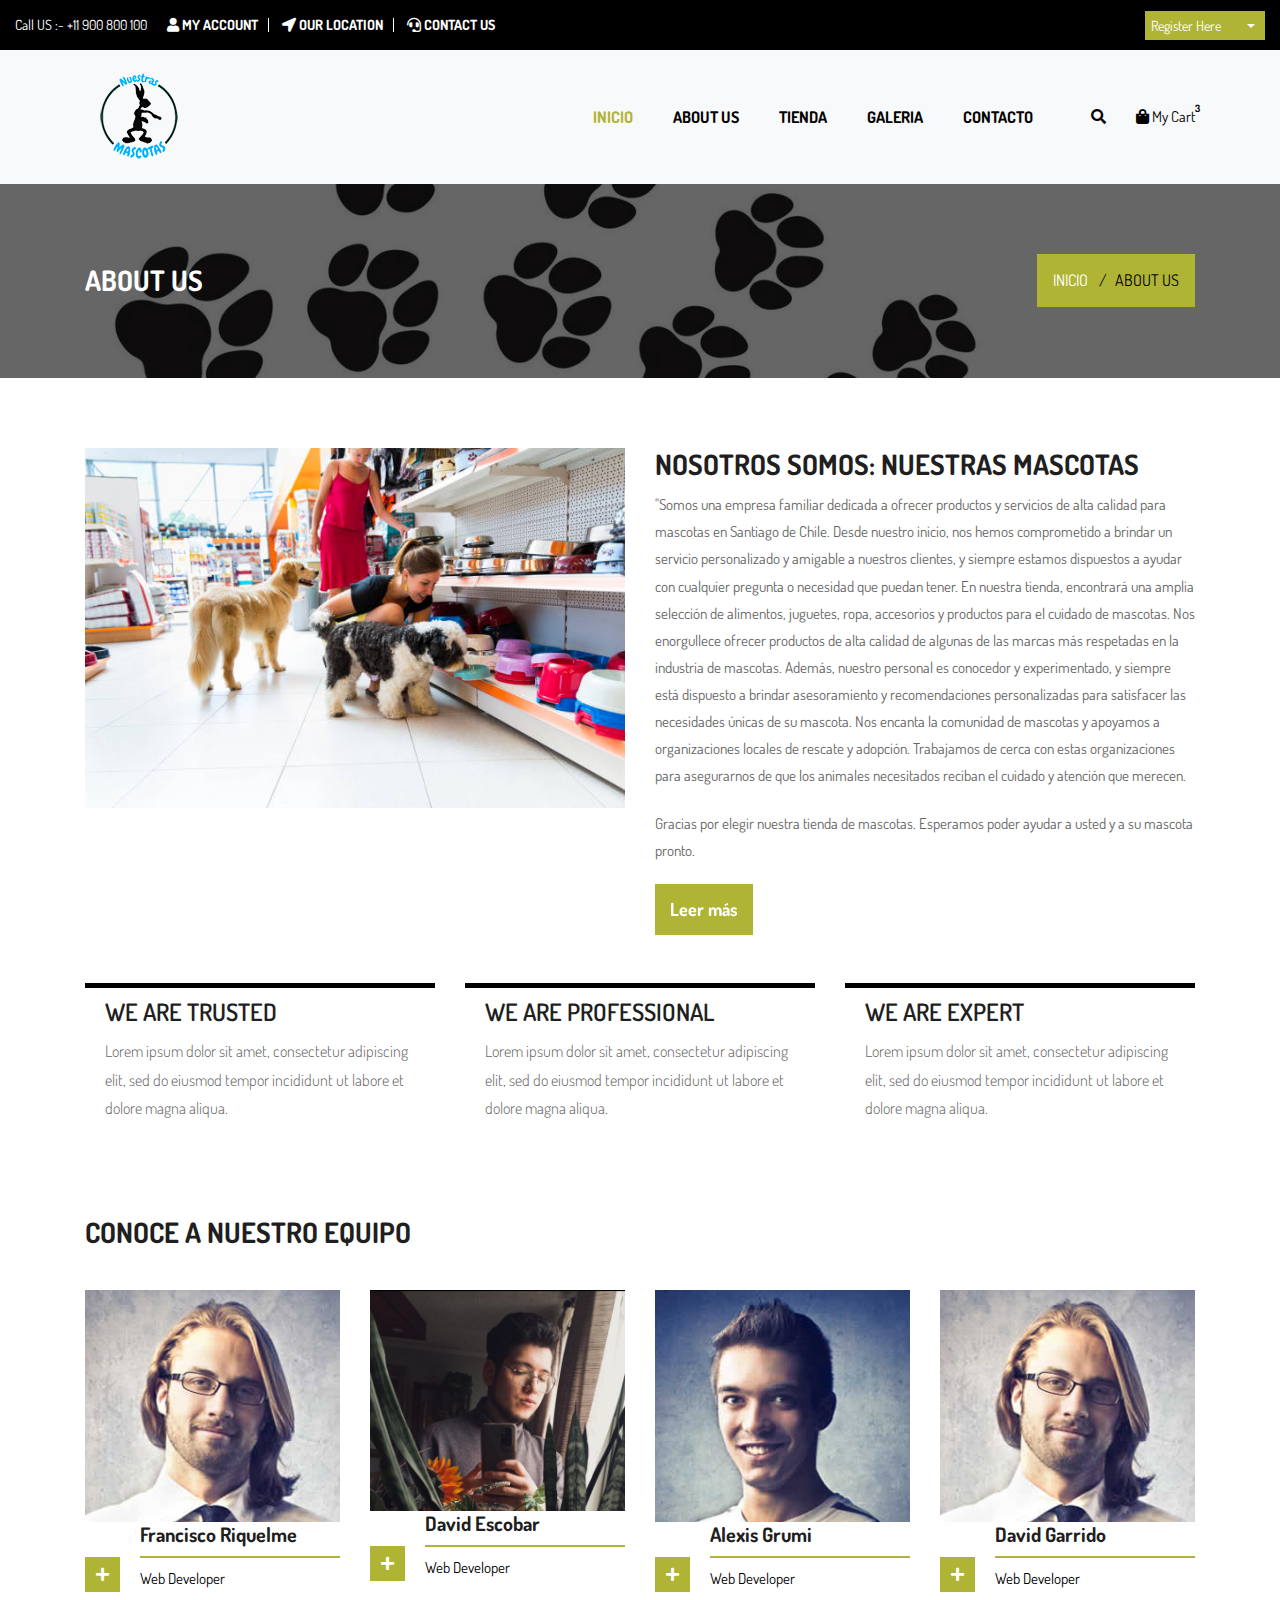
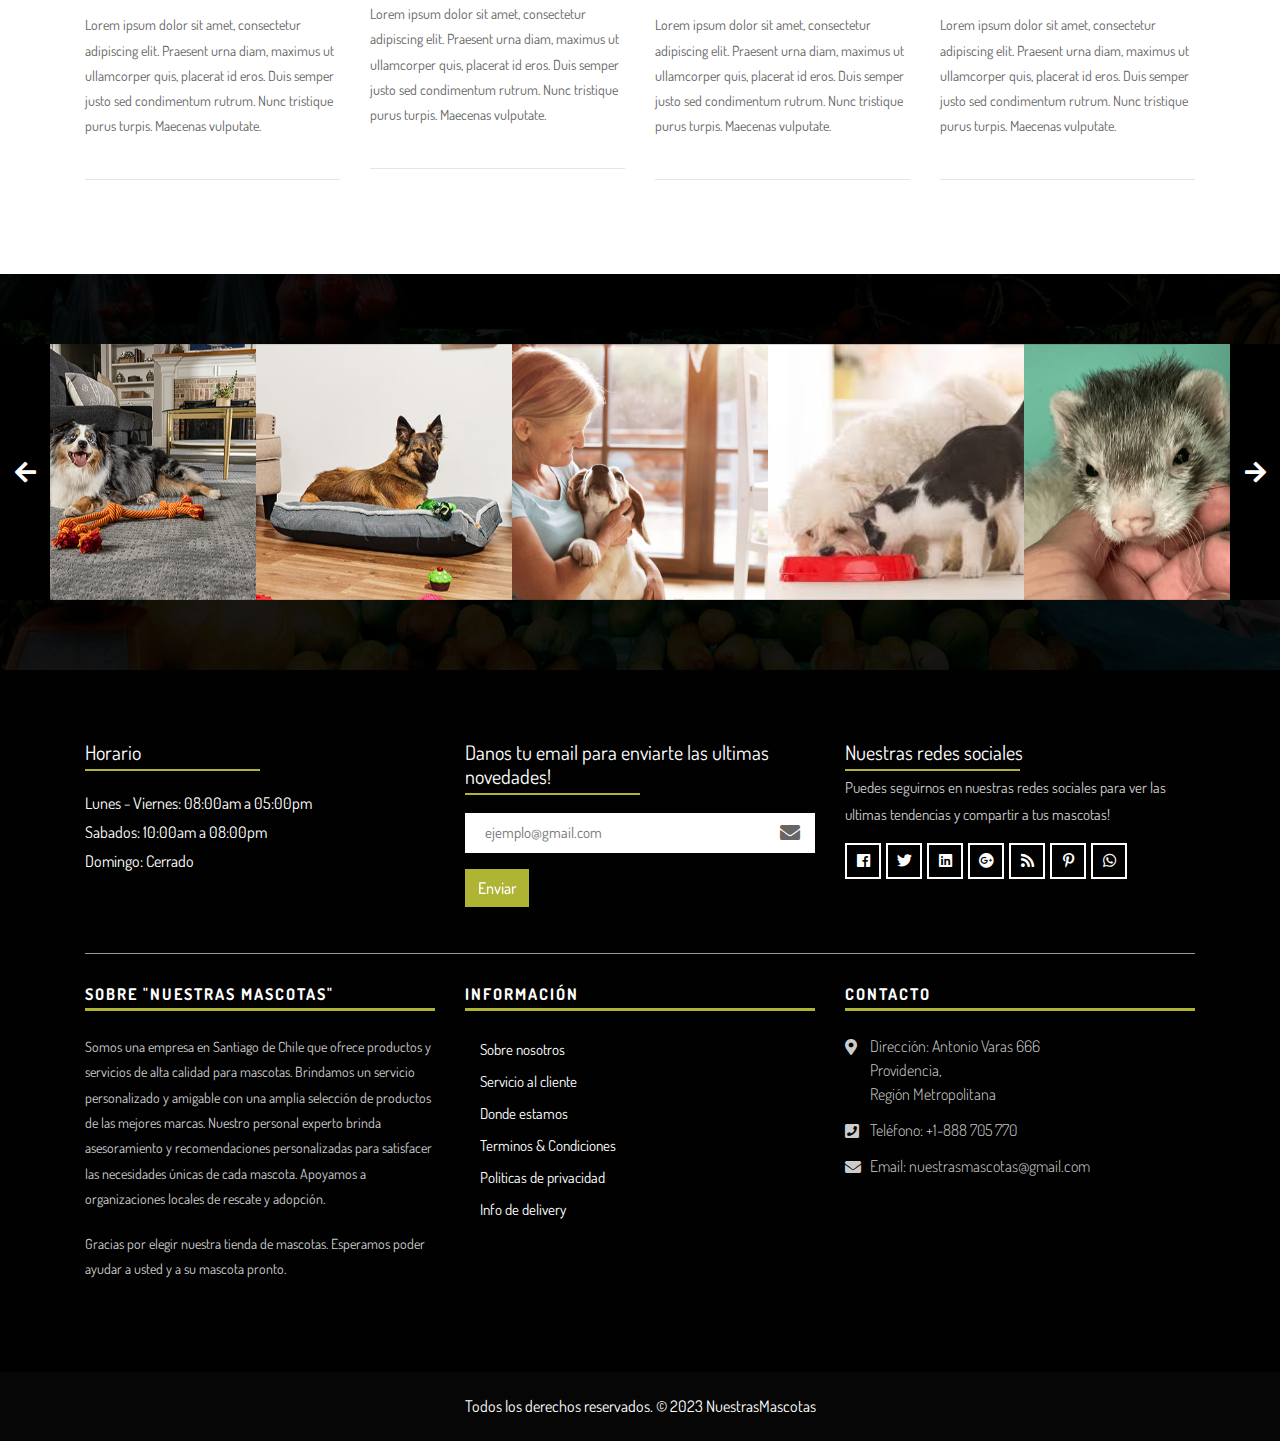
==== about.html @ 11a998a9 "v1.6" ====
<!DOCTYPE html>
<html lang="en">
<!-- Basic -->

<head>
    <meta charset="utf-8">
    <meta http-equiv="X-UA-Compatible" content="IE=edge">

    <!-- Mobile Metas -->
    <meta name="viewport" content="width=device-width, initial-scale=1">

    <!-- Site Metas -->
    <title>Nuestras Mascotas 1.6</title>
    <meta name="keywords" content="">
    <meta name="description" content="">
    <meta name="author" content="">

    <!-- Site Icons -->
    <link rel="shortcut icon" href="images/favicon.ico" type="image/x-icon">
    <link rel="apple-touch-icon" href="images/apple-touch-icon.png">

    <!-- Bootstrap CSS -->
    <link rel="stylesheet" href="css/bootstrap.min.css">
    <!-- Site CSS -->
    <link rel="stylesheet" href="css/style.css">
    <!-- Responsive CSS -->
    <link rel="stylesheet" href="css/responsive.css">
    <!-- Custom CSS -->
    <link rel="stylesheet" href="css/custom.css">

    <!--[if lt IE 9]>
      <script src="https://oss.maxcdn.com/libs/html5shiv/3.7.0/html5shiv.js"></script>
      <script src="https://oss.maxcdn.com/libs/respond.js/1.4.2/respond.min.js"></script>
    <![endif]-->

</head>

<body>
    <!-- Start Main Top -->
    <div class="main-top">
        <div class="container-fluid">
            <div class="row">
                <div class="col-lg-6 col-md-6 col-sm-12 col-xs-12">
                    <div class="right-phone-box">
                        <p>Call US :- <a href="#"> +11 900 800 100</a></p>
                    </div>
                    <div class="our-link">
                        <ul>
                            <li><a href="#"><i class="fa fa-user s_color"></i> My Account</a></li>
                            <li><a href="#"><i class="fas fa-location-arrow"></i> Our location</a></li>
                            <li><a href="#"><i class="fas fa-headset"></i> Contact Us</a></li>
                        </ul>
                    </div>
                </div>
                <div class="col-lg-6 col-md-6 col-sm-12 col-xs-12">
					<div class="login-box">
						<select id="basic" class="selectpicker show-tick form-control" data-placeholder="Sign In">
							<option>Register Here</option>
							<option>Sign In</option>
						</select>
					</div>
                    
                </div>
            </div>
        </div>
    </div>
    <!-- End Main Top -->

    <!-- Start Main Top -->
    <header class="main-header">
        <!-- Start Navigation -->
        <nav class="navbar navbar-expand-lg navbar-light bg-light navbar-default bootsnav">
            <div class="container">
                <!-- Start Header Navigation -->
                <div class="navbar-header">
                    <button class="navbar-toggler" type="button" data-toggle="collapse" data-target="#navbar-menu" aria-controls="navbars-rs-food" aria-expanded="false" aria-label="Toggle navigation">
                    <i class="fa fa-bars"></i>
                </button>
                    <a class="navbar-brand" href="index.html"><img  src="images/logo.png" class="logo" alt=""></a>
                </div>
                <!-- End Header Navigation -->

                <!-- Collect the nav links, forms, and other content for toggling -->
                <div class="collapse navbar-collapse" id="navbar-menu">
                    <ul class="nav navbar-nav ml-auto" data-in="fadeInDown" data-out="fadeOutUp">
                        <li class="nav-item active"><a class="nav-link" href="index.html">Inicio</a></li>
                        <li class="nav-item"><a class="nav-link" href="about.html">About Us</a></li>
                        <li class="dropdown">
                            <a href="#" class="nav-link dropdown-toggle arrow" data-toggle="dropdown">Tienda</a>
                            <ul class="dropdown-menu">
								<li><a href="shop.html">Catálogo</a></li>
								<li><a href="shop-detail.html">Detalle de producto</a></li>
                                <li><a href="cart.html">Carrito</a></li>
                                <li><a href="checkout.html">Pagar</a></li>
                                <li><a href="my-account.html">Mi cuenta</a></li>
                                <li><a href="wishlist.html">Favoritos</a></li>
                            </ul>
                        </li>
                        <li class="nav-item"><a class="nav-link" href="gallery.html">Galeria</a></li>
                        <li class="nav-item"><a class="nav-link" href="contact-us.html">Contacto</a></li>
                    </ul>
                </div>
                <!-- /.navbar-collapse -->

                <!-- Start Atribute Navigation -->
                <div class="attr-nav">
                    <ul>
                        <li class="search"><a href="#"><i class="fa fa-search"></i></a></li>
                        <li class="side-menu"><a href="#">
						<i class="fa fa-shopping-bag"></i>
                            <span class="badge">3</span>
							<p>My Cart</p>
					</a></li>
                    </ul>
                </div>
                <!-- End Atribute Navigation -->
            </div>
            <!-- Start Side Menu -->
            <div class="side">
                <a href="#" class="close-side"><i class="fa fa-times"></i></a>
                <li class="cart-box">
                    <ul class="cart-list">
                        <li>
                            <a href="#" class="photo"><img src="images/img-pro-01.jpg" class="cart-thumb" alt="" /></a>
                            <h6><a href="#">Delica omtantur </a></h6>
                            <p>1x - <span class="price">$80.00</span></p>
                        </li>
                        <li>
                            <a href="#" class="photo"><img src="images/img-pro-02.jpg" class="cart-thumb" alt="" /></a>
                            <h6><a href="#">Omnes ocurreret</a></h6>
                            <p>1x - <span class="price">$60.00</span></p>
                        </li>
                        <li>
                            <a href="#" class="photo"><img src="images/img-pro-03.jpg" class="cart-thumb" alt="" /></a>
                            <h6><a href="#">Agam facilisis</a></h6>
                            <p>1x - <span class="price">$40.00</span></p>
                        </li>
                        <li class="total">
                            <a href="#" class="btn btn-default hvr-hover btn-cart">VIEW CART</a>
                            <span class="float-right"><strong>Total</strong>: $180.00</span>
                        </li>
                    </ul>
                </li>
            </div>
            <!-- End Side Menu -->
        </nav>
        <!-- End Navigation -->
    </header>
    <!-- End Main Top -->

    <!-- Start Top Search -->
    <div class="top-search">
        <div class="container">
            <div class="input-group">
                <span class="input-group-addon"><i class="fa fa-search"></i></span>
                <input type="text" class="form-control" placeholder="Search">
                <span class="input-group-addon close-search"><i class="fa fa-times"></i></span>
            </div>
        </div>
    </div>
    <!-- End Top Search -->

    <!-- Start All Title Box -->
    <div class="all-title-box">
        <div class="container">
            <div class="row">
                <div class="col-lg-12">
                    <h2>ABOUT US</h2>
                    <ul class="breadcrumb">
                        <li class="breadcrumb-item"><a href="#">INICIO</a></li>
                        <li class="breadcrumb-item active">ABOUT US</li>
                    </ul>
                </div>
            </div>
        </div>
    </div>
    <!-- End All Title Box -->

    <!-- Start About Page  -->
    <div class="about-box-main">
        <div class="container">
            <div class="row">
				<div class="col-lg-6">
                    <div class="banner-frame"> <img class="img-fluid" src="images/about-img.jpg" alt="" />
                    </div>
                </div>
                <div class="col-lg-6">
                    <h2 class="noo-sh-title-top">Nosotros somos: <span>Nuestras Mascotas</span></h2>
                    <p>"Somos una empresa familiar dedicada a ofrecer productos y servicios de alta calidad para mascotas en Santiago de Chile. Desde nuestro inicio, nos hemos comprometido a brindar un servicio personalizado y amigable a nuestros clientes, y siempre estamos dispuestos a ayudar con cualquier pregunta o necesidad que puedan tener.

                        En nuestra tienda, encontrará una amplia selección de alimentos, juguetes, ropa, accesorios y productos para el cuidado de mascotas. Nos enorgullece ofrecer productos de alta calidad de algunas de las marcas más respetadas en la industria de mascotas. Además, nuestro personal es conocedor y experimentado, y siempre está dispuesto a brindar asesoramiento y recomendaciones personalizadas para satisfacer las necesidades únicas de su mascota.
                        
                        Nos encanta la comunidad de mascotas y apoyamos a organizaciones locales de rescate y adopción. Trabajamos de cerca con estas organizaciones para asegurarnos de que los animales necesitados reciban el cuidado y atención que merecen.</p>
                    <p>Gracias por elegir nuestra tienda de mascotas. Esperamos poder ayudar a usted y a su mascota pronto.</p>
					<a class="btn hvr-hover" href="#">Leer más</a>
                </div>
            </div>
            <div class="row my-5">
                <div class="col-sm-6 col-lg-4">
                    <div class="service-block-inner">
                        <h3>We are Trusted</h3>
                        <p>Lorem ipsum dolor sit amet, consectetur adipiscing elit, sed do eiusmod tempor incididunt ut labore et dolore magna aliqua. </p>
                    </div>
                </div>
                <div class="col-sm-6 col-lg-4">
                    <div class="service-block-inner">
                        <h3>We are Professional</h3>
                        <p>Lorem ipsum dolor sit amet, consectetur adipiscing elit, sed do eiusmod tempor incididunt ut labore et dolore magna aliqua. </p>
                    </div>
                </div>
                <div class="col-sm-6 col-lg-4">
                    <div class="service-block-inner">
                        <h3>We are Expert</h3>
                        <p>Lorem ipsum dolor sit amet, consectetur adipiscing elit, sed do eiusmod tempor incididunt ut labore et dolore magna aliqua. </p>
                    </div>
                </div>
            </div>
            <div class="row my-4">
                <div class="col-12">
                    <h2 class="noo-sh-title">Conoce a nuestro equipo</h2>
                </div>
                <div class="col-sm-6 col-lg-3">
                    <div class="hover-team">
                        <div class="our-team"> <img src="images/img-1.jpg" alt="" />
                            <div class="team-content">
                                <h3 class="title">Francisco Riquelme</h3> <span class="post">Web Developer</span> </div>
                            <ul class="social">
                                <li>
                                    <a href="#" class="fab fa-facebook"></a>
                                </li>
                                <li>
                                    <a href="#" class="fab fa-twitter"></a>
                                </li>
                                <li>
                                    <a href="#" class="fab fa-google-plus"></a>
                                </li>
                                <li>
                                    <a href="#" class="fab fa-youtube"></a>
                                </li>
                            </ul>
                            <div class="icon"> <i class="fa fa-plus" aria-hidden="true"></i> </div>
                        </div>
                        <div class="team-description">
                            <p>Lorem ipsum dolor sit amet, consectetur adipiscing elit. Praesent urna diam, maximus ut ullamcorper quis, placerat id eros. Duis semper justo sed condimentum rutrum. Nunc tristique purus turpis. Maecenas vulputate. </p>
                        </div>
                        <hr class="my-0"> </div>
                </div>
                <div class="col-sm-6 col-lg-3">
                    <div class="hover-team">
                        <div class="our-team"> <img src="images/img-2.jpg" alt="" />
                            <div class="team-content">
                                <h3 class="title">David Escobar</h3> <span class="post">Web Developer</span> </div>
                            <ul class="social">
                                <li>
                                    <a href="#" class="fab fa-facebook"></a>
                                </li>
                                <li>
                                    <a href="#" class="fab fa-twitter"></a>
                                </li>
                                <li>
                                    <a href="#" class="fab fa-google-plus"></a>
                                </li>
                                <li>
                                    <a href="#" class="fab fa-youtube"></a>
                                </li>
                            </ul>
                            <div class="icon"> <i class="fa fa-plus" aria-hidden="true"></i> </div>
                        </div>
                        <div class="team-description">
                            <p>Lorem ipsum dolor sit amet, consectetur adipiscing elit. Praesent urna diam, maximus ut ullamcorper quis, placerat id eros. Duis semper justo sed condimentum rutrum. Nunc tristique purus turpis. Maecenas vulputate. </p>
                        </div>
                        <hr class="my-0"> </div>
                </div>
                <div class="col-sm-6 col-lg-3">
                    <div class="hover-team">
                        <div class="our-team"> <img src="images/img-3.jpg" alt="" />
                            <div class="team-content">
                                <h3 class="title">Alexis Grumi</h3> <span class="post">Web Developer</span> </div>
                            <ul class="social">
                                <li>
                                    <a href="#" class="fab fa-facebook"></a>
                                </li>
                                <li>
                                    <a href="#" class="fab fa-twitter"></a>
                                </li>
                                <li>
                                    <a href="#" class="fab fa-google-plus"></a>
                                </li>
                                <li>
                                    <a href="#" class="fab fa-youtube"></a>
                                </li>
                            </ul>
                            <div class="icon"> <i class="fa fa-plus" aria-hidden="true"></i> </div>
                        </div>
                        <div class="team-description">
                            <p>Lorem ipsum dolor sit amet, consectetur adipiscing elit. Praesent urna diam, maximus ut ullamcorper quis, placerat id eros. Duis semper justo sed condimentum rutrum. Nunc tristique purus turpis. Maecenas vulputate. </p>
                        </div>
                        <hr class="my-0"> </div>
                </div>
                <div class="col-sm-6 col-lg-3">
                    <div class="hover-team">
                        <div class="our-team"> <img src="images/img-1.jpg" alt="" />
                            <div class="team-content">
                                <h3 class="title">David Garrido</h3> <span class="post">Web Developer</span> </div>
                            <ul class="social">
                                <li>
                                    <a href="#" class="fab fa-facebook"></a>
                                </li>
                                <li>
                                    <a href="#" class="fab fa-twitter"></a>
                                </li>
                                <li>
                                    <a href="#" class="fab fa-google-plus"></a>
                                </li>
                                <li>
                                    <a href="#" class="fab fa-youtube"></a>
                                </li>
                            </ul>
                            <div class="icon"> <i class="fa fa-plus" aria-hidden="true"></i> </div>
                        </div>
                        <div class="team-description">
                            <p>Lorem ipsum dolor sit amet, consectetur adipiscing elit. Praesent urna diam, maximus ut ullamcorper quis, placerat id eros. Duis semper justo sed condimentum rutrum. Nunc tristique purus turpis. Maecenas vulputate. </p>
                        </div>
                        <hr class="my-0"> </div>
                </div>
            </div>
        </div>
    </div>
    <!-- End About Page -->

    <!-- Start Instagram Feed  -->
    <div class="instagram-box">
        <div class="main-instagram owl-carousel owl-theme">
            <div class="item">
                <div class="ins-inner-box">
                    <img src="images/instagram-img-01.jpg" alt="" />
                    <div class="hov-in">
                        <a href="#"><i class="fab fa-instagram"></i></a>
                    </div>
                </div>
            </div>
            <div class="item">
                <div class="ins-inner-box">
                    <img src="images/instagram-img-02.jpg" alt="" />
                    <div class="hov-in">
                        <a href="#"><i class="fab fa-instagram"></i></a>
                    </div>
                </div>
            </div>
            <div class="item">
                <div class="ins-inner-box">
                    <img src="images/instagram-img-03.jpg" alt="" />
                    <div class="hov-in">
                        <a href="#"><i class="fab fa-instagram"></i></a>
                    </div>
                </div>
            </div>
            <div class="item">
                <div class="ins-inner-box">
                    <img src="images/instagram-img-04.jpg" alt="" />
                    <div class="hov-in">
                        <a href="#"><i class="fab fa-instagram"></i></a>
                    </div>
                </div>
            </div>
            <div class="item">
                <div class="ins-inner-box">
                    <img src="images/instagram-img-05.jpg" alt="" />
                    <div class="hov-in">
                        <a href="#"><i class="fab fa-instagram"></i></a>
                    </div>
                </div>
            </div>
            <div class="item">
                <div class="ins-inner-box">
                    <img src="images/instagram-img-06.jpg" alt="" />
                    <div class="hov-in">
                        <a href="#"><i class="fab fa-instagram"></i></a>
                    </div>
                </div>
            </div>
            <div class="item">
                <div class="ins-inner-box">
                    <img src="images/instagram-img-07.jpg" alt="" />
                    <div class="hov-in">
                        <a href="#"><i class="fab fa-instagram"></i></a>
                    </div>
                </div>
            </div>
            <div class="item">
                <div class="ins-inner-box">
                    <img src="images/instagram-img-08.jpg" alt="" />
                    <div class="hov-in">
                        <a href="#"><i class="fab fa-instagram"></i></a>
                    </div>
                </div>
            </div>
            <div class="item">
                <div class="ins-inner-box">
                    <img src="images/instagram-img-09.jpg" alt="" />
                    <div class="hov-in">
                        <a href="#"><i class="fab fa-instagram"></i></a>
                    </div>
                </div>
            </div>
            <div class="item">
                <div class="ins-inner-box">
                    <img src="images/instagram-img-05.jpg" alt="" />
                    <div class="hov-in">
                        <a href="#"><i class="fab fa-instagram"></i></a>
                    </div>
                </div>
            </div>
        </div>
    </div>
    <!-- End Instagram Feed  -->


    <!-- Start Footer  -->
    <footer>
        <div class="footer-main">
            <div class="container">
				<div class="row">
					<div class="col-lg-4 col-md-12 col-sm-12">
						<div class="footer-top-box">
							<h3>Horario</h3>
							<ul class="list-time">
								<li>Lunes - Viernes: 08:00am a 05:00pm</li> <li>Sabados: 10:00am a 08:00pm</li> <li>Domingo: <span> Cerrado</span></li>
							</ul>
						</div>
					</div>
					<div class="col-lg-4 col-md-12 col-sm-12">
						<div class="footer-top-box">
							<h3>Danos tu email para enviarte las ultimas novedades!</h3>
							<form class="newsletter-box">
								<div class="form-group">
									<input class="" type="email" name="Email" placeholder="ejemplo@gmail.com" />
									<i class="fa fa-envelope"></i>
								</div>
								<button class="btn hvr-hover" type="submit">Enviar</button>
							</form>
						</div>
					</div>
					<div class="col-lg-4 col-md-12 col-sm-12">
						<div class="footer-top-box">
							<h3>Nuestras redes sociales</h3>
							<p>Puedes seguirnos en nuestras redes sociales para ver las ultimas tendencias y compartir a tus mascotas!</p>
							<ul>
                                <li><a href="#"><i class="fab fa-facebook" aria-hidden="true"></i></a></li>
                                <li><a href="#"><i class="fab fa-twitter" aria-hidden="true"></i></a></li>
                                <li><a href="#"><i class="fab fa-linkedin" aria-hidden="true"></i></a></li>
                                <li><a href="#"><i class="fab fa-google-plus" aria-hidden="true"></i></a></li>
                                <li><a href="#"><i class="fa fa-rss" aria-hidden="true"></i></a></li>
                                <li><a href="#"><i class="fab fa-pinterest-p" aria-hidden="true"></i></a></li>
                                <li><a href="#"><i class="fab fa-whatsapp" aria-hidden="true"></i></a></li>
                            </ul>
						</div>
					</div>
				</div>
				<hr>
                <div class="row">
                    <div class="col-lg-4 col-md-12 col-sm-12">
                        <div class="footer-widget">
                            <h4>Sobre "Nuestras Mascotas"</h4>
                            <p>
                                Somos una empresa en Santiago de Chile que ofrece productos y servicios de alta calidad para mascotas. Brindamos un servicio personalizado y amigable con una amplia selección de productos de las mejores marcas. Nuestro personal experto brinda asesoramiento y recomendaciones personalizadas para satisfacer las necesidades únicas de cada mascota. Apoyamos a organizaciones locales de rescate y adopción.
                            </p> 
							<p>Gracias por elegir nuestra tienda de mascotas. Esperamos poder ayudar a usted y a su mascota pronto.</p> 							
                        </div>
                    </div>
                    <div class="col-lg-4 col-md-12 col-sm-12">
                        <div class="footer-link">
                            <h4>Información</h4>
                            <ul>
                                <li><a href="#">Sobre nosotros</a></li>
                                <li><a href="#">Servicio al cliente</a></li>
                                <li><a href="#">Donde estamos</a></li>
                                <li><a href="#">Terminos &amp; Condiciones</a></li>
                                <li><a href="#">Politicas de privacidad</a></li>
                                <li><a href="#">Info de delivery</a></li>
                            </ul>
                        </div>
                    </div>
                    <div class="col-lg-4 col-md-12 col-sm-12">
                        <div class="footer-link-contact">
                            <h4>Contacto</h4>
                            <ul>
                                <li>
                                    <p><i class="fas fa-map-marker-alt"></i>Dirección: Antonio Varas 666  <br>Providencia,<br> Región Metropolitana </p>
                                </li>
                                <li>
                                    <p><i class="fas fa-phone-square"></i>Teléfono: <a href="tel:+1-888705770">+1-888 705 770</a></p>
                                </li>
                                <li>
                                    <p><i class="fas fa-envelope"></i>Email: <a href="mailto:contactinfo@gmail.com">nuestrasmascotas@gmail.com</a></p>
                                </li>
                            </ul>
                        </div>
                    </div>
                </div>
            </div>
        </div>
    </footer>
    <!-- End Footer  -->

    <!-- Start copyright  -->
    <div class="footer-copyright">
        <p class="footer-company">Todos los derechos reservados. &copy; 2023 <a href="#">NuestrasMascotas</a>
    </div>
    <!-- End copyright  -->

    <a href="#" id="back-to-top" title="Back to top" style="display: none;">&uarr;</a>

    <!-- ALL JS FILES -->
    <script src="js/jquery-3.2.1.min.js"></script>
    <script src="js/popper.min.js"></script>
    <script src="js/bootstrap.min.js"></script>
    <!-- ALL PLUGINS -->
    <script src="js/jquery.superslides.min.js"></script>
    <script src="js/bootstrap-select.js"></script>
    <script src="js/inewsticker.js"></script>
    <script src="js/bootsnav.js."></script>
    <script src="js/images-loded.min.js"></script>
    <script src="js/isotope.min.js"></script>
    <script src="js/owl.carousel.min.js"></script>
    <script src="js/baguetteBox.min.js"></script>
    <script src="js/form-validator.min.js"></script>
    <script src="js/contact-form-script.js"></script>
    <script src="js/custom.js"></script>
</body>

</html>
---- css/style.css ----
/*------------------------------------------------------------------
    IMPORT FONTS
-------------------------------------------------------------------*/

@import url('https://fonts.googleapis.com/css?family=Poppins:400,500,600,700,800');
@import url('https://fonts.googleapis.com/css?family=Dosis:200,300,400,500,600,700');


/*

    font-family: 'Poppins', sans-serif;

    font-family: 'Dosis', sans-serif;

*/

/*------------------------------------------------------------------
    IMPORT FILES
-------------------------------------------------------------------*/

@import url(all.css);
@import url(superslides.css);
@import url(bootstrap-select.css);
@import url(carousel-ticker.css);
@import url(code_animate.css);
@import url(bootsnav.css);
@import url(owl.carousel.min.css);
@import url(jquery-ui.css);
@import url(nice-select.css);
@import url(baguetteBox.min.css);

/*------------------------------------------------------------------
    SKELETON
-------------------------------------------------------------------*/
 body {
     color: #666666;
     font-size: 15px;
     font-family: 'Dosis', sans-serif;
     line-height: 1.80857;
}
 a {
     color: #1f1f1f;
     text-decoration: none !important;
     outline: none !important;
     -webkit-transition: all .3s ease-in-out;
     -moz-transition: all .3s ease-in-out;
     -ms-transition: all .3s ease-in-out;
     -o-transition: all .3s ease-in-out;
     transition: all .3s ease-in-out;
}
 h1, h2, h3, h4, h5, h6 {
     letter-spacing: 0;
     font-weight: normal;
     position: relative;
     padding: 0 0 10px 0;
     font-weight: normal;
     line-height: 120% !important;
     color: #1f1f1f;
     margin: 0 
}
 h1 {
     font-size: 24px 
}
 h2 {
     font-size: 22px 
}
 h3 {
     font-size: 18px 
}
 h4 {
     font-size: 16px 
}
 h5 {
     font-size: 14px 
}
 h6 {
     font-size: 13px 
}
 h1 a, h2 a, h3 a, h4 a, h5 a, h6 a {
     color: #212121;
     text-decoration: none!important;
     opacity: 1 
}
 h1 a:hover, h2 a:hover, h3 a:hover, h4 a:hover, h5 a:hover, h6 a:hover {
     opacity: .8 
}
 a {
     color: #1f1f1f;
     text-decoration: none;
     outline: none;
}
 a, .btn {
     text-decoration: none !important;
     outline: none !important;
     -webkit-transition: all .3s ease-in-out;
     -moz-transition: all .3s ease-in-out;
     -ms-transition: all .3s ease-in-out;
     -o-transition: all .3s ease-in-out;
     transition: all .3s ease-in-out;
}
 .btn-custom {
     margin-top: 20px;
     background-color: transparent !important;
     border: 2px solid #ddd;
     padding: 12px 40px;
     font-size: 16px;
}
 .lead {
     font-size: 18px;
     line-height: 30px;
     color: #767676;
     margin: 0;
     padding: 0;
}
 blockquote {
     margin: 20px 0 20px;
     padding: 30px;
}
 ul, li, ol{
     list-style: none;
     margin: 0px;
     padding: 0px;
}
 button:focus{
     outline: none;
     box-shadow: none;
}
 :focus {
     outline: 0;
}
 p{
     margin: 0px;
}
 .bootstrap-select .dropdown-toggle:focus{
     outline: none !important;
}
 .form-control::-moz-placeholder {
     color: #ffffff;
     opacity: 1;
}
 .bootstrap-select .dropdown-toggle:focus{
     box-shadow: none !important 
}
/*------------------------------------------------------------------ LOADER -------------------------------------------------------------------*/
 #back-to-top {
     position: fixed;
     bottom: 40px;
     right: 40px;
     z-index: 9999;
     width: 32px;
     height: 32px;
     text-align: center;
     line-height: 5px;
     background: #b0b435;
     color: #ffffff;
     cursor: pointer;
     border: 0;
     border-radius: 0px;
     text-decoration: none;
     transition: opacity 0.2s ease-out;
     font-size: 28px;
}
/*------------------------------------------------------------------ HEADER -------------------------------------------------------------------*/
 .main-top{
     background: #000000;
     padding: 10px 0px;
}
 .custom-select-box{
     float: left;
     width: 95px;
     margin-right: 10px;
}
.custom-select-box .form-control{
     background: none;
     border: none;
}
 .custom-select-box .bootstrap-select .btn-light{
     padding: 4px;
     font-size: 14px;
     background: #b0b435;
     color: #fff;
     border: none;
     border-radius: 0px;
}
 .custom-select-box .bootstrap-select .btn-light span{
     padding: 2px;
     line-height: 15px;
}
 .dropdown-toggle::after{
     margin-left: -24px;
}
 .custom-select-box .dropdown-toggle::after {
     display: inline-block;
     width: 0;
     height: 0;
     margin-left: .255em;
     vertical-align: .255em;
     content: "";
     border-top: .3em solid;
     border-right: .3em solid transparent;
     border-bottom: 0;
     border-left: .3em solid transparent;
     position: absolute;
     top: 13px;
     right: 10px;
}
 .bootstrap-select.btn-group .dropdown-toggle .filter-option{
     overflow: inherit;
}
 .bootstrap-select.btn-group .dropdown-menu{
     border: none;
     padding: 0px;
     border-radius: 0px;
}
 .right-phone-box{
     float: left;
     margin-right: 10px;
}
 .right-phone-box p{
     margin: 0px;
     color: #ffffff;
     font-size: 14px;
     line-height: 30px;
}
 .right-phone-box p a{
     color: #ffffff;
}
 .right-phone-box p a:hover{
     color: #b0b435;
}
 .offer-box,.slide {
     color: #FFFFFF;
     font-size: 13px;
     padding: 2px 15px;
     font-family: 'Poppins', sans-serif;
}
 .offer-box li {
     font-weight: 600;
}
 .offer-box li i{
     margin-right: 15px;
     color: #b0b435;
     font-size: 20px;
}
 .our-link{
     float: left;
}
 .our-link ul li{
     display: inline-block;
     border-right: 1px solid #ffffff;
     padding: 0px 10px;
     line-height: 14px;
}
 .our-link ul{
     line-height: 30px;
}
 .our-link ul li a{
     color: #ffffff;
     font-weight: 700;
     text-transform: uppercase;
     font-size: 14px;
}
 .our-link ul li a:hover{
     color: #b0b435;
}
 .our-link ul li:last-child{
     border: none;
}
.login-box{
    float: right;
    width: 120px;
    margin-left: 20px;
}

.login-box .form-control{
     background: none;
     border: none;
}
 .login-box .bootstrap-select .btn-light{
     padding: 4px;
     font-size: 14px;
     background: #b0b435;
     color: #fff;
     border: none;
     border-radius: 0px;
}
 .login-box .bootstrap-select .btn-light span{
     padding: 2px;
     line-height: 15px;
}
.login-box .dropdown-toggle::after {
     display: inline-block;
     width: 0;
     height: 0;
     margin-left: .255em;
     vertical-align: .255em;
     content: "";
     border-top: .3em solid;
     border-right: .3em solid transparent;
     border-bottom: 0;
     border-left: .3em solid transparent;
     position: absolute;
     top: 13px;
     right: 10px;
}

.login-box .dropdown-item{
	padding: 5px 10px;
}

.bootstrap-select.btn-group .dropdown-menu a.dropdown-item span.dropdown-item-inner span.text{
	font-size: 13px;
}

 .main-header{
}
 .search a{
     color: #b0b435;
}
 .attr-nav > ul > li > a:hover{
     color: #b0b435;
}
 nav.navbar.bootsnav ul.nav > li > a{
     margin: 0px;
}
/* Navbar Adjusment =========================== */
/* Navbar Atribute ------*/
 .attr-nav > ul > li > a{
     padding: 28px 15px;
}
 ul.cart-list > li.total > .btn{
     border-bottom: solid 1px #cfcfcf !important;
     color: #000000 ;
     padding: 10px 15px;
     border: none;
     font-weight: 700;
     color: #ffffff;
}
 @media (min-width: 1024px) {
    /* Navbar General ------*/
     nav.navbar ul.nav > li > a{
         padding: 30px 15px;
         font-weight: 600;
    }
     nav.navbar .navbar-brand{
         margin-top: 0;
    }
     nav.navbar .navbar-brand{
         margin-top: 0;
    }
     nav.navbar li.dropdown ul.dropdown-menu{
         border-top: solid 5px;
    }
    /* Navbar Center ------*/
     nav.navbar-center .navbar-brand{
         margin: 0 !important;
    }
    /* Navbar Brand Top ------*/
     nav.navbar-brand-top .navbar-brand{
         margin: 10px !important;
    }
    /* Navbar Full ------*/
     nav.navbar-full .navbar-brand{
         position: relative;
         top: -15px;
    }
    /* Navbar Sidebar ------*/
     nav.navbar-sidebar ul.nav, nav.navbar-sidebar .navbar-brand{
         margin-bottom: 50px;
    }
     nav.navbar-sidebar ul.nav > li > a{
         padding: 10px 15px;
         font-weight: bold;
    }
    /* Navbar Transparent & Fixed ------*/
     nav.navbar.bootsnav.navbar-transparent.white{
         background-color: rgba(255,255,255,0.3);
         border-bottom: solid 1px #bbb;
    }
     nav.navbar.navbar-inverse.bootsnav.navbar-transparent.dark, nav.navbar.bootsnav.navbar-transparent.dark{
         background-color: rgba(0,0,0,0.3);
         border-bottom: solid 1px #555;
    }
     nav.navbar.bootsnav.navbar-transparent.white .attr-nav{
         border-left: solid 1px #bbb;
    }
     nav.navbar.navbar-inverse.bootsnav.navbar-transparent.dark .attr-nav, nav.navbar.bootsnav.navbar-transparent.dark .attr-nav{
         border-left: solid 1px #555;
    }
     nav.navbar.bootsnav.no-background.white .attr-nav > ul > li > a, nav.navbar.bootsnav.navbar-transparent.white .attr-nav > ul > li > a, nav.navbar.bootsnav.navbar-transparent.white ul.nav > li > a, nav.navbar.bootsnav.no-background.white ul.nav > li > a{
         color: #fff;
    }
     nav.navbar.bootsnav.navbar-transparent.dark .attr-nav > ul > li > a, nav.navbar.bootsnav.navbar-transparent.dark ul.nav > li > a{
         color: #eee;
    }
}
 @media (max-width: 992px) {
    /* Navbar General ------*/
     nav.navbar .navbar-brand{
         margin-top: 0;
         position: relative;
         top: -2px;
    }
     nav.navbar .navbar-brand img.logo{
         width: 160px;
    }
     .attr-nav > ul > li > a{
         padding: 16px 15px 15px;
    }
    /* Navbar Mobile slide ------*/
     nav.navbar.navbar-mobile ul.nav > li > a{
         padding: 15px 15px;
    }
     nav.navbar.navbar-mobile ul.nav ul.dropdown-menu > li > a{
         padding-right: 15px !important;
         padding-top: 15px !important;
         padding-bottom: 15px !important;
    }
     nav.navbar.navbar-mobile ul.nav ul.dropdown-menu .col-menu .title{
         padding-right: 30px !important;
         padding-top: 13px !important;
         padding-bottom: 13px !important;
    }
     nav.navbar.navbar-mobile ul.nav ul.dropdown-menu .col-menu ul.menu-col li a{
         padding-top: 13px !important;
         padding-bottom: 13px !important;
    }
    /* Navbar Full ------*/
     nav.navbar-full .navbar-brand{
         top: 0;
         padding-top: 10px;
    }
}
/* Navbar Inverse =================================*/
 nav.navbar.navbar-inverse{
     background-color: #222;
     border-bottom: solid 1px #303030;
}
 nav.navbar.navbar-inverse ul.cart-list > li.total > .btn{
     border-bottom: solid 1px #222 !important;
}
 nav.navbar.navbar-inverse ul.cart-list > li.total .pull-right{
     color: #fff;
}
 nav.navbar.navbar-inverse.megamenu ul.dropdown-menu.megamenu-content .content ul.menu-col li a, nav.navbar.navbar-inverse ul.nav > li > a{
     color: #eee;
}
 nav.navbar.navbar-inverse ul.nav > li.dropdown > a{
     background-color: #222;
}
 nav.navbar.navbar-inverse li.dropdown ul.dropdown-menu > li > a{
     color: #999;
}
 nav.navbar.navbar-inverse ul.nav .dropdown-menu h1, nav.navbar.navbar-inverse ul.nav .dropdown-menu h2, nav.navbar.navbar-inverse ul.nav .dropdown-menu h3, nav.navbar.navbar-inverse ul.nav .dropdown-menu h4, nav.navbar.navbar-inverse ul.nav .dropdown-menu h5, nav.navbar.navbar-inverse ul.nav .dropdown-menu h6{
     color: #fff;
}
 nav.navbar.navbar-inverse .form-control{
     background-color: #333;
     border-color: #303030;
     color: #fff;
}
 nav.navbar.navbar-inverse .attr-nav > ul > li > a{
     color: #eee;
}
 nav.navbar.navbar-inverse .attr-nav > ul > li.dropdown ul.dropdown-menu{
     background-color: #222;
     border-left: solid 1px #303030;
     border-bottom: solid 1px #303030;
     border-right: solid 1px #303030;
}
 nav.navbar.navbar-inverse ul.cart-list > li{
     border-bottom: solid 1px #303030;
     color: #eee;
}
 nav.navbar.navbar-inverse ul.cart-list > li img{
     border: solid 1px #303030;
}
 nav.navbar.navbar-inverse ul.cart-list > li.total{
     background-color: #333;
}
 nav.navbar.navbar-inverse .share ul > li > a{
     background-color: #555;
}
 nav.navbar.navbar-inverse .dropdown-tabs .tab-menu{
     border-right: solid 1px #303030;
}
 nav.navbar.navbar-inverse .dropdown-tabs .tab-menu > ul > li > a{
     border-bottom: solid 1px #303030;
}
 nav.navbar.navbar-inverse .dropdown-tabs .tab-content{
     border-left: solid 1px #303030;
}
 nav.navbar.navbar-inverse .dropdown-tabs .tab-menu > ul > li > a:hover, nav.navbar.navbar-inverse .dropdown-tabs .tab-menu > ul > li > a:focus, nav.navbar.navbar-inverse .dropdown-tabs .tab-menu > ul > li.active > a{
     background-color: #333 !important;
}
 nav.navbar-inverse.navbar-full ul.nav > li > a{
     border:none;
}
 nav.navbar-inverse.navbar-full .navbar-collapse .wrap-full-menu{
     background-color: #222;
}
 nav.navbar-inverse.navbar-full .navbar-toggle{
     background-color: #222 !important;
     color: #6f6f6f;
}
 nav.navbar.bootsnav ul.nav > li > a{
     position: relative;
     font-weight: 700;
     font-size: 16px;
     color: #000000;
	 text-transform: uppercase;
     padding-top: 10px;
     padding-bottom: 10px;
     padding-left: 10px;
     padding-right: 30px;
}
 nav.navbar.bootsnav ul.nav li.active > a{
     color: #b0b435;
}
 nav.navbar.bootsnav ul.nav li.active > a:hover{
     color: #b0b435;
}
 nav.navbar.bootsnav ul.nav li > a:hover{
     color: #b0b435;
}
 nav.navbar.bootsnav ul.nav li.megamenu-fw > a:hover{
     color: #b0b435;
}
 @media (min-width: 1024px) {
     nav.navbar.navbar-inverse ul.nav .dropdown-menu{
         background-color: #222 !important;
         border-left: solid 1px #303030 !important;
         border-bottom: solid 1px #303030 !important;
         border-right: solid 1px #303030 !important;
    }
     nav.navbar.navbar-inverse li.dropdown ul.dropdown-menu > li > a{
         border-bottom: solid 1px #303030;
    }
     nav.navbar.navbar-inverse ul.dropdown-menu.megamenu-content .col-menu{
         border-left: solid 1px #303030;
         border-right: solid 1px #303030;
    }
     nav.navbar.navbar-inverse.navbar-transparent.dark{
         background-color: rgba(0,0,0,0.3);
         border-bottom: solid 1px #999;
    }
     nav.navbar.navbar-inverse.navbar-transparent.dark .attr-nav{
         border-left: solid 1px #999;
    }
     nav.navbar.navbar-inverse.no-background.white .attr-nav > ul > li > a, nav.navbar.navbar-inverse.navbar-transparent.dark .attr-nav > ul > li > a, nav.navbar.navbar-inverse.navbar-transparent.dark ul.nav > li > a, nav.navbar.navbar-inverse.no-background.white ul.nav > li > a{
         color: #fff;
    }
     nav.navbar.navbar-inverse.no-background.dark .attr-nav > ul > li > a, nav.navbar.navbar-inverse.no-background.dark .attr-nav > ul > li > a, nav.navbar.navbar-inverse.no-background.dark ul.nav > li > a, nav.navbar.navbar-inverse.no-background.dark ul.nav > li > a{
         color: #3f3f3f;
    }
}
 @media (max-width: 992px) {
     nav.navbar.navbar-inverse .navbar-toggle{
         color: #eee;
         background-color: #222 !important;
    }
     nav.navbar.navbar-inverse .navbar-nav > li > a{
         border-top: solid 1px #303030;
         border-bottom: solid 1px #303030;
    }
     nav.navbar.navbar-inverse ul.nav li.dropdown ul.dropdown-menu > li > a{
         color: #999;
         border-bottom: solid 1px #303030;
    }
     nav.navbar.navbar-inverse .dropdown .megamenu-content .col-menu .title{
         border-bottom: solid 1px #303030;
         color: #eee;
    }
     nav.navbar.navbar-inverse .dropdown .megamenu-content .col-menu ul > li > a{
         border-bottom: solid 1px #303030;
         color: #999 !important;
    }
     nav.navbar.navbar-inverse .dropdown .megamenu-content .col-menu.on:last-child .title{
         border-bottom: solid 1px #303030;
    }
     nav.navbar.navbar-inverse .dropdown-tabs .tab-menu > ul{
         border-top: solid 1px #303030;
    }
     nav.navbar.navbar-inverse.navbar-mobile .navbar-collapse{
         background-color: #222;
    }
}
 @media (max-width: 767px) {
     nav.navbar.navbar-inverse.navbar-mobile ul.nav{
         border-top: solid 1px #222;
    }
}
 .arrow::before{
     font-family: 'FontAwesome';
     content: "\f0d7";
     margin-left: 5px;
     margin-top: 2px;
     border: none;
     display: inline-block;
     vertical-align: inherit;
     position: absolute;
     right: 10px;
     top: 10px;
}
 .dropdown-toggle::after{
     display: none;
}
 nav.navbar.bootsnav ul.navbar-nav li.dropdown ul.dropdown-menu li a{
     display: block;
	 padding: 6px 25px;
}

 nav.navbar.bootsnav ul.navbar-nav li.dropdown ul.dropdown-menu li a:hover{
	 
 }
 nav.navbar.bootsnav li.dropdown ul.dropdown-menu{
     left: auto;
}
.custom-select-box .dropdown-item{
	padding: 5px 10px;
}
 .btn-cart{
}
 .cart-list h6 a{
     font-size: 16px;
     font-weight: 700;
}
 .cart-list h6 a:hover{
     color: #b0b435;
}
 ul.cart-list p .price{
     font-weight: normal;
}
.side-menu p{
	display: inline-block;
}
 .col-menu .title{
     font-size: 20px;
     font-weight: 700;
     text-transform: uppercase;
}
 .hvr-hover{
     display: inline-block;
     vertical-align: middle;
     -webkit-transform: perspective(1px) translateZ(0);
     transform: perspective(1px) translateZ(0);
     box-shadow: 0 0 1px rgba(0, 0, 0, 0);
     position: relative;
     background: #b0b435;
     -webkit-transition-property: color;
     transition-property: color;
     -webkit-transition-duration: 0.3s;
     transition-duration: 0.3s;
     border-radius: 0;
     box-shadow: none;
}
 .hvr-hover::after {
    content: "";
	position: absolute;
	z-index: -1;
	top: 0;
	left: 0;
	right: 0;
	bottom: 0;
	background: #000000;
	border-radius: 100%;
	-webkit-transform: scale(0);
	transform: scale(0);
	-webkit-transition-property: transform;
	transition-property: transform;
	-webkit-transition-duration: 0.3s;
	transition-duration: 0.3s;
	-webkit-transition-timing-function: ease-out;
	transition-timing-function: ease-out;
}
 .hvr-hover:hover::after{
     -webkit-transform: scale(2);
	 transform: scale(2);
     color: #ffffff;
}
 .hvr-hover{
	 overflow: hidden;
}
 ul.cart-list > li.total > .btn:hover{
     color: #ffffff;
}
 .cart-box{
     margin-top: 40px;
     background: #ffffff;
}
 .main-header.fixed-menu {
     position: fixed;
     visibility: hidden;
     left: 0px;
     top: 0px;
     width: 100%;
     padding: 0px 0px;
     background: #ffffff;
     z-index: 0;
     transition: all 500ms ease;
     -moz-transition: all 500ms ease;
     -webkit-transition: all 500ms ease;
     -ms-transition: all 500ms ease;
     -o-transition: all 500ms ease;
     z-index: 999;
     opacity: 1;
     visibility: visible;
     -ms-animation-name: fadeInDown;
     -moz-animation-name: fadeInDown;
     -op-animation-name: fadeInDown;
     -webkit-animation-name: fadeInDown;
     animation-name: fadeInDown;
     -ms-animation-duration: 500ms;
     -moz-animation-duration: 500ms;
     -op-animation-duration: 500ms;
     -webkit-animation-duration: 500ms;
     animation-duration: 500ms;
     -ms-animation-timing-function: linear;
     -moz-animation-timing-function: linear;
     -op-animation-timing-function: linear;
     -webkit-animation-timing-function: linear;
     animation-timing-function: linear;
     -ms-animation-iteration-count: 1;
     -moz-animation-iteration-count: 1;
     -op-animation-iteration-count: 1;
     -webkit-animation-iteration-count: 1;
     animation-iteration-count: 1;
}
 .main-header.fixed-menu {
     padding: 0px;
     box-shadow: 0 0 8px 0 rgba(0,0,0,.12);
     border-radius: 0;
}
 .top-search .input-group-addon{
     line-height: 40px;
}
 .top-search input.form-control{
     color: #ffffff;
}
/*------------------------------------------------------------------ Slider -------------------------------------------------------------------*/
 .cover-slides{
     height: 100vh;
}
 .slides-navigation a {
     background: #b0b435;
     position: absolute;
     height: 70px;
     width: 70px;
     top: 50%;
     font-size: 20px;
     display: block;
     color: #fff;
     line-height: 90px;
     text-align: center;
     transition: all .3s ease-in-out;
}
 .slides-navigation a i{
     font-size: 40px;
}
 .slides-navigation a:hover {
     background: #000000;
}
 .cover-slides .container{
     height: 100%;
     position: relative;
     z-index: 2;
}
 .cover-slides .container > .row {
     -webkit-box-align: center;
     -ms-flex-align: center;
     align-items: center;
}
 .cover-slides .container > .row {
     height: 100%;
}
 .overlay-background {
     background: #333;
     position: absolute;
     height: 100%;
     width: 100%;
     left: 0;
     top: 0;
     opacity: 0.5;
}
 .cover-slides h1{
     font-family: 'Poppins', sans-serif;
     font-weight: 500;
     font-size: 64px;
     color: #fff;
}
 .cover-slides p{
     font-size: 18px;
     color: #fff;
     padding-bottom: 30px;
}
 .slides-pagination a{
     border: 2px solid #ffffff;
	 border-radius: 6px;
}
 .slides-pagination a.current{
     background: #b0b435;
     border: 2px solid #b0b435;
}
 .cover-slides p a{
     font-size: 24px;
     color: #ffffff;
     border: none;
     text-transform: uppercase;
     padding: 10px 20px;
}
/*------------------------------------------------------------------ Categories Shop -------------------------------------------------------------------*/
 .categories-shop{
     padding: 70px 0px;
}
 .shop-cat-box{
     margin-bottom: 30px;
     position: relative;
     padding: 3px;
     overflow: hidden;
     border: 0px solid #000000;
	 box-shadow: 9px 9px 30px 0px rgba(0, 0, 0, 0.3);
	-webkit-transition: all 0.3s ease;
	transition: all 0.3s ease-in-out 0s;
}
 .shop-cat-box img{
     margin: -10px 0 0 -10px;
     max-width: none;
     width: -webkit-calc(100% + 10px);
     width: calc(100% + 10px);
     opacity: 0.9;
     -webkit-transition: opacity 0.35s, -webkit-transform 0.35s;
     transition: opacity 0.35s, transform 0.35s;
     -webkit-transform: translate3d(10px,10px,0);
     transform: translate3d(10px,10px,0);
     -webkit-backface-visibility: hidden;
     backface-visibility: hidden;
}
 .shop-cat-box:hover img{
     opacity: 0.6;
     -webkit-transform: translate3d(0,0,0);
     transform: translate3d(0,0,0);
}
 .shop-cat-box a{
     position: absolute;
     z-index: 2;
     bottom: 0px;
     left: 0px;
     right: 0;
     margin: 0 auto;
     text-align: center;
     border: none;
     color: #ffffff;
     font-size: 18px;
     font-weight: 700;
     padding: 12px 0px;
}

.box-add-products{
	padding: 70px 0px;
	background-color: #f4f4f4;
}

.offer-box{
	position: relative;
	overflow: hidden;
}

.offer-box-products{
	box-shadow: 0px 0px 15px 0px rgba(0, 0, 0, 0.1);
	-webkit-transition: all 0.3s ease;
	transition: all 0.3s ease-in-out 0s;
}

.offer-box-products:hover{
	-webkit-transform: translateY(6px);
	transform: translateY(6px);
	box-shadow: 0px 9px 15px 0px rgba(0, 0, 0, 0.1);
}

/*------------------------------------------------------------------ Products -------------------------------------------------------------------*/
 .title-all{
     margin-bottom: 30px;
}
 .title-all h1{
     font-size: 32px;
     font-weight: 700;
     color: #000000;
}
 .title-all p{
     color: #999999;
     font-size: 16px;
}
 .products-box{
     padding: 70px 0px;
}
 .special-menu{
     margin-bottom: 40px;
}
 .filter-button-group{
     display: inline-block;
}
 .filter-button-group button{
     background: #b0b435;
     color: #ffffff;
     border: none;
     cursor: pointer;
     padding: 5px 30px;
     font-size: 18px;
}
 .filter-button-group button.active{
     background: #000000;
}
 .filter-button-group button{
}
 .products-single {
     overflow: hidden;
     position: relative;
     margin-bottom: 30px;
}
 .products-single .box-img-hover{
     overflow: hidden;
     position: relative;
}
 .box-img-hover img{
     margin: 0 auto;
     text-align: center;
     display: block;
}
 .type-lb{
     position: absolute;
     top: 0px;
     right: 0px;
     z-index:8;
}
 .type-lb .sale{
     background: #b0b435;
     color: #ffffff;
     padding: 2px 10px;
     font-weight: 700;
     text-transform: uppercase;
}
 .type-lb .new{
     background: #000000;
     color: #ffffff;
     padding: 2px 10px;
     font-weight: 700;
     text-transform: uppercase;
}
 .why-text{
     background: #f5f5f5;
     padding: 15px;
}
 .why-text h4{
     font-size: 16px;
     font-weight: 700;
     padding-bottom: 15px;
}
 .why-text h5{
     font-size: 18px;
     font-family: 'Poppins', sans-serif;
     padding: 4px;
	 display: inline-block;
	 background: #b0b435;
	 color: #ffffff;
     font-weight: 600;
}
 .mask-icon{
     width: 100%;
     height: 100%;
     position: absolute;
     overflow: hidden;
     top: 0;
     left: 0;
}
 .mask-icon ul{
     display: inline-block;
	 position: absolute;
	 bottom: 0;
	 right: 0;
}
 .mask-icon ul li{
     background: #b0b435;
}
 .mask-icon ul li a{
     color: #ffffff;
     padding: 5px 10px;
     display: block;
}
 .mask-icon a.cart{
     background: #b0b435;
     position: absolute;
     bottom: 0;
     left: 0px;
     padding: 10px 20px;
     font-weight: 700;
     color: #ffffff;
}
 .mask-icon a.cart:hover{
     background: #000000;
     color: #ffffff;
}
 .mask-icon ul li a:hover{
     background: #000000;
     color: #ffffff;
}
 .products-single .mask-icon{
     background: rgba(1,1,1, 0.5);
     top: -100%;
     -ms-filter: "progid: DXImageTransform.Microsoft.Alpha(Opacity=0)";
     filter: alpha(opacity=0);
     opacity: 0;
     -webkit-transition: all 0.3s ease-out 0.5s;
     -moz-transition: all 0.3s ease-out 0.5s;
     -o-transition: all 0.3s ease-out 0.5s;
     -ms-transition: all 0.3s ease-out 0.5s;
     transition: all 0.3s ease-out 0.5s;
}
 .products-single:hover .mask-icon{
     -ms-filter: "progid: DXImageTransform.Microsoft.Alpha(Opacity=100)";
     filter: alpha(opacity=100);
     opacity: 1;
     top: 0px;
     -webkit-transition-delay: 0s;
     -moz-transition-delay: 0s;
     -o-transition-delay: 0s;
     -ms-transition-delay: 0s;
     transition-delay: 0s;
     -webkit-animation: bounceY 0.9s linear;
     -moz-animation: bounceY 0.9s linear;
     -ms-animation: bounceY 0.9s linear;
     animation: bounceY 0.9s linear;
}
 @keyframes bounceY {
     0% {
         transform: translateY(-205px);
    }
     40% {
         transform: translateY(-100px);
    }
     65% {
         transform: translateY(-52px);
    }
     82% {
         transform: translateY(-25px);
    }
     92% {
         transform: translateY(-12px);
    }
     55%, 75%, 87%, 97%, 100% {
         transform: translateY(0px);
    }
}
 @-moz-keyframes bounceY {
     0% {
         -moz-transform: translateY(-205px);
    }
     40% {
         -moz-transform: translateY(-100px);
    }
     65% {
         -moz-transform: translateY(-52px);
    }
     82% {
         -moz-transform: translateY(-25px);
    }
     92% {
         -moz-transform: translateY(-12px);
    }
     55%, 75%, 87%, 97%, 100% {
         -moz-transform: translateY(0px);
    }
}
 @-webkit-keyframes bounceY {
     0% {
         -webkit-transform: translateY(-205px);
    }
     40% {
         -webkit-transform: translateY(-100px);
    }
     65% {
         -webkit-transform: translateY(-52px);
    }
     82% {
         -webkit-transform: translateY(-25px);
    }
     92% {
         -webkit-transform: translateY(-12px);
    }
     55%, 75%, 87%, 97%, 100% {
         -webkit-transform: translateY(0px);
    }
}




/*------------------------------------------------------------------ Blog -------------------------------------------------------------------*/
 .latest-blog{
     padding: 70px 0px;
     background: #f5f5f5;
}
 .blog-box{
     -webkit-box-shadow: 0px 5px 35px 0px rgba(148, 146, 245, 0.15);
     box-shadow: 0px 5px 35px 0px rgba(148, 146, 245, 0.15);
     background: #ffffff;
     margin-bottom: 30px;
}
 .blog-content{
     position: relative;
}
 .title-blog{
     padding: 40px 30px 40px 30px;
}
 .title-blog h3{
     font-size: 20px;
     font-weight: 700;
     color: #000000;
}
 .title-blog p{
     margin: 0px;
}
 .option-blog {
     position: absolute;
     bottom: 0px;
     left: 0px;
	 right: 0px;
	 margin: 0 auto;
	 text-align: center;
}
 .option-blog li{
	 display: inline-block;
 }
 .option-blog li a{
     background: #000000;
     display: inline-block;
     font-size: 18px;
     color: #ffffff;
     width: 34px;
     height: 34px;
     text-align: center;
     line-height: 34px;
}
 .option-blog li a:hover{
     background: #b0b435;
     color: #ffffff;
}
 .tooltip-inner {
     background-color: #b0b435;
}
 .tooltip.bs-tooltip-right .arrow:before {
     border-right-color: #b0b435 !important;
     padding-top: 0px !important;
     top: 0px !important;
}
 .tooltip.bs-tooltip-left .arrow:before {
     border-left-color: #b0b435 !important;
	 padding-top: 0px !important;
	 padding-right: 5px !important;
     top: 0px !important;
}
 .tooltip.bs-tooltip-bottom .arrow:before {
     border-right-color: #b0b435 !important;
}
 .tooltip.bs-tooltip-top .arrow:before {
     border-top-color: #b0b435 !important;
	 padding-top: 0px !important;
     top: 0px !important;
}
/*------------------------------------------------------------------ Instagram Feed -------------------------------------------------------------------*/
 .instagram-box{
     padding: 70px 0px;
     background: url(../images/ins-bg.jpg) no-repeat center center;
     background-size: auto auto;
     -webkit-background-size: cover;
     -moz-background-size: cover;
     -ms-background-size: cover;
     -o-background-size: cover;
     background-size: cover;
     position: relative;
}
 .instagram-box::before{
     background: rgba(0,0,0,0.9);
     width: 100%;
     height: 100%;
     left: 0px;
     top: 0px;
     content: "" ;
     position: absolute;
     z-index: 0;
}
 .main-instagram.owl-carousel .owl-nav button.owl-prev{
     background: #000000;
     position: absolute;
     z-index: 1;
     display: block;
     height: 100%;
     width: 50px;
     line-height: 0px;
     font-size: 24px;
     cursor: pointer;
     color: #ffffff;
     top: 0;
     padding: 0;
     margin-top: 0;
     opacity: 1;
     left: 0px;
     -webkit-transition: all 0.3s ease;
     -o-transition: all 0.3s ease;
     transition: all 0.3s ease;
}
 .main-instagram.owl-carousel .owl-nav button.owl-next{
     background: #000000;
     position: absolute;
     z-index: 1;
     display: block;
     height: 100%;
     width: 50px;
     line-height: 0px;
     font-size: 24px;
     cursor: pointer;
     color: #ffffff;
     top: 0;
     padding: 0;
     margin-top: 0;
     opacity: 1;
     right: 0px;
     -webkit-transition: all 0.3s ease;
     -o-transition: all 0.3s ease;
     transition: all 0.3s ease;
}
 .main-instagram.owl-carousel .owl-nav button.owl-next:hover, .main-instagram.owl-carousel .owl-nav button.owl-prev:hover{
     background: #b0b435;
}
 .ins-inner-box{
     position: relative;
}
 .hov-in{
     opacity: 0;
     background: rgba(211,59,51, 0.5);
     bottom: -100%;
     position: absolute;
     width: 100%;
     height: 100%;
     -webkit-transition: all 0.3s ease-out 0.5s;
     -moz-transition: all 0.3s ease-out 0.5s;
     -o-transition: all 0.3s ease-out 0.5s;
     -ms-transition: all 0.3s ease-out 0.5s;
     transition: all 0.3s ease-out 0.5s;
     text-align: center;
     display: table;
}
 .hov-in a{
     display: table-cell;
     vertical-align: middle;
     height: 100%;
}
 .hov-in i{
     color: #000000;
     font-size: 48px;
     position: relative;
     z-index: 2;
}
 .hov-in a i:hover{
     color: #ffffff;
}
 .ins-inner-box:hover .hov-in{
     bottom: 0;
     opacity: 1;
}
/*------------------------------------------------------------------ Footer Main -------------------------------------------------------------------*/
 .footer-main{
     padding: 70px 0px;
     background: #010101;
}
.footer-main hr{
	border-top: 1px solid rgba(255,255,255,.6);
}
.footer-top-box{
	margin-bottom: 30px;
}
.footer-top-box h3{
	color: #ffffff;
	position: relative;
	font-size: 20px;
}
.footer-top-box h3::before {
    border-bottom: 2px solid #b0b435;
    content: "";
    height: 3px;
    width: 50%;
    position: absolute;
    bottom: 3px;
    left: 0px;
}
.list-time{
	margin-top: 15px;
}
.footer-top-box .list-time li{
	color: #ffffff;
	font-size: 16px;
	display: block;
	float: none;
}

.newsletter-box{
	margin-top: 15px;
	position: relative;
}
.newsletter-box input{
	height: 40px;
	border: none;
	padding: 0 10px;
	background: transparent;
	border-radius: 0;
	background: #fff;
	padding: 0 20px;
	width: 100%;
}
.newsletter-box i{
	position: absolute;
	right: 15px;
	top: 10px;
	font-size: 20px;
}
.newsletter-box button{	
	color: #ffffff;
	font-size: 16px;
	font-weight: 500;
	
}
 .footer-top-box p{
	 padding-bottom: 15px;
	 color: #cccccc;
 }

 .footer-top-box ul{
     display: inline-block;
}
 .footer-top-box ul li {
     float: left;
     margin-right: 5px;
}
 .footer-top-box ul li a {
     color: #ffffff;
     display: inline-block;
     width: 36px;
     height: 36px;
     border: 2px solid #ffffff;
     text-align: center;
     line-height: 32px;
}
 .footer-top-box ul li a:hover {
     color: #b0b435;
     border-color: #b0b435;
}
.footer-widget, .footer-link, .footer-link-contact{
	margin-top: 15px;
}
 .footer-widget h4 {
     color: #ffffff;
     font-size: 16px;
     text-transform: uppercase;
     letter-spacing: 2px;
     margin-bottom: 20px;
     position: relative;
     font-weight: 700;
}
 .footer-widget h4::before {
     border-bottom: 3px solid #b0b435;
     content: "";
     height: 3px;
     width: 100%;
     position: absolute;
     bottom: 3px;
     left: 0px;
}
 .footer-widget p {
     color: #cccccc;
     font-weight: 400;
     font-size: 14px;
     padding-bottom: 20px;
}

 .footer-link{
}
 .footer-link h4{
     color: #ffffff;
     font-size: 16px;
     text-transform: uppercase;
     letter-spacing: 2px;
     margin-bottom: 20px;
     position: relative;
     font-weight: 700;
}
 .footer-link h4::before {
     border-bottom: 3px solid #b0b435;
     content: "";
     height: 3px;
     width: 100%;
     position: absolute;
     bottom: 3px;
     left: 0px;
}
 .footer-link ul li {
     margin-right: 5px;
}
 .footer-link ul li a {
     color: #ffffff;
     text-align: left;
     display: block;
     line-height: 32px;
     position: relative;
     padding-left: 15px;
     transition: all .3s ease-in-out;
     -webkit-transition: all .3s ease-in-out;
     -moz-transition: all .3s ease-in-out;
     -o-transition: all .3s ease-in-out;
     -ms-transition: all .3s ease-in-out;
}
 .footer-link ul li a::before {
     font-family: FontAwesome;
     content: "\f105";
     position: absolute;
     left: 5px;
     line-height: 35px;
     font-size: 16px;
     transition: all .3s ease-in-out;
     -webkit-transition: all .3s ease-in-out;
     -moz-transition: all .3s ease-in-out;
     -o-transition: all .3s ease-in-out;
     -ms-transition: all .3s ease-in-out;
}
 .footer-link ul li a:hover::before {
     left: 5px;
}
 .footer-link ul li a:hover {
     color: #b0b435;
     border-color: #b0b435;
     padding-left: 20px;
}
 .footer-link-contact h4{
     color: #ffffff;
     font-size: 16px;
     text-transform: uppercase;
     letter-spacing: 2px;
     margin-bottom: 20px;
     position: relative;
     font-weight: 700;
}
 .footer-link-contact h4::before {
     border-bottom: 3px solid #b0b435;
     content: "";
     height: 3px;
     width: 100%;
     position: absolute;
     bottom: 3px;
     left: 0px;
}
 .footer-link-contact ul li{
     margin-bottom: 12px;
}
 .footer-link-contact ul li i{
     position: absolute;
     left: 0;
     top: 5px;
     padding-right: 6px;
}
 .footer-link-contact ul li p{
     padding-left: 25px;
     color: #cccccc;
     position: relative;
}
 .footer-link-contact ul li p{
     font-size: 16px;
     color: #cccccc;
     font-weight: 300;
     padding-right: 16px;
     line-height: 24px;
}
 .footer-link-contact ul li p a{
     color: #cccccc;
}
 .footer-link-contact ul li p a:hover{
     color: #b0b435;
}
/*------------------------------------------------------------------ Copyright -------------------------------------------------------------------*/
 .footer-copyright{
     background: #060606;
     padding: 20px 0px;
     position: relative;
}
 .footer-copyright p {
     text-align: center;
     color: #ffffff;
     font-size: 16px;
}
 .footer-copyright p a{
     color: #ffffff;
}
 .footer-copyright p a:hover{
     color: #b0b435;
}
/*------------------------------------------------------------------ All Pages -------------------------------------------------------------------*/
 .all-title-box{
     background: url("../images/all-bg-title.jpg") no-repeat center center;
     -webkit-background-size: cover;
     -moz-background-size: cover;
     -ms-background-size: cover;
     -o-background-size: cover;
     background-size: cover;
     text-align: center;
     background-attachment: fixed;
     padding: 70px 0px;
     position: relative;
}
 .all-title-box::before{
     background: rgba(0,0,0,0.6);
     content: "";
     position: absolute;
     z-index: 0;
     width: 100%;
     height: 100%;
     left: 0px;
     top: 0px;
}
 .all-title-box h2{
     font-size: 28px;
     font-weight: 700;
     color: #ffffff;
	 float: left;
     padding: 10px 0px;
}
 .all-title-box .breadcrumb{
     background: #b0b435;
     margin: 0px;
     display: inline-block;
     border-radius: 0px;
	 float: right;
}
 .all-title-box .breadcrumb li{
     display: inline-block;
     color: #000000;
     font-size: 16px;
}
 .all-title-box .breadcrumb li a{
     color: #ffffff;
     font-size: 16px;
}
 .all-title-box .breadcrumb-item + .breadcrumb-item::before{
     color: #000000;
}
 .about-box-main{
     padding: 70px 0px;
}
 .noo-sh-title{
     font-size: 28px;
     text-transform: uppercase;
     font-style: normal;
     font-weight: 700;
	 margin-bottom: 30px;
}
.noo-sh-title-top{
     font-size: 28px;
     text-transform: uppercase;
     font-style: normal;
     font-weight: 700;
	 margin-bottom: 0px;
}
 .about-box-main p{
     padding-bottom: 20px;
}
 .service-block-inner {
     padding: 15px 20px;
     position: relative;
     margin-bottom: 30px;
}

.about-box-main a{
	color: #ffffff;
	font-size: 18px;
	font-weight: 700;
	border: none;
}

.about-box-main a.btn{
	padding: 12px 15px;
}

 .service-block-inner::before {
     content: "";
     width: 100%;
     height: 5px;
     border-radius: 0px;
     background: #000000;
     position: absolute;
     top: 0;
     left: 0;
     transition: all 0.5s ease 0s;
}
 .service-block-inner::after {
     content: "";
     width: 100%;
     height: 0;
     border-radius: 0px;
     background: #b0b435;
     position: absolute;
     top: 0;
     left: 0;
	 z-index: -1;
     transition: all 0.5s ease 0s;
}
 .service-block-inner h3 {
     font-size: 24px;
     text-transform: uppercase;
     font-weight: 600;
}
 .service-block-inner p {
     margin: 0px;
     font-size: 16px;
     font-weight: 300;
     padding-bottom: 0px;
}
 .service-block-inner:hover::after {
     height: 100%;
}

.service-block-inner:hover h3{
	color: #ffffff;
	transition: all 0.5s ease 0s;
}

.service-block-inner:hover p{
	color: #ffffff;
	transition: all 0.5s ease 0s;
}

 .our-team{
     box-shadow: 0 0 0 rgba(0, 0, 0, 0.3);
     overflow: hidden;
     position: relative;
     transition: all 0.3s ease 0s;
}
 .our-team:hover{
     box-shadow: 0 0 10px rgba(0, 0, 0, 0.2);
}
 .our-team img{
     width: 100%;
     height: auto;
     transition: all 0.3s ease-in-out 0s;
}
 .our-team:hover img{
     opacity: 0.5;
}
 .our-team .team-content{
     color: #000;
     opacity: 1;
     position: absolute;
     bottom: 0px;
     left: 0px;
	 background: #ffffff;
	 padding-left: 55px;
	 width: 100%;
     transition: all 0.3s ease 0s;
}
 .our-team .title{
     display: block;
     font-size: 20px;
     font-weight: 700;
     margin: 0 0 7px 0;
}
 .our-team .post{
     display: block;
     font-size: 15px;
}
 .our-team .social{
     list-style: none;
     padding: 0;
     margin: 0;
     width: 35px;
     text-align: center;
     opacity: 0;
     position: absolute;
     bottom: 35px;
	 right: 0px;
     transition: all 0.3s ease 0s;
}
 .our-team:hover .social{
     opacity: 1;
}
 .our-team .social li{
     display: block;
}
 .our-team .social li a{
     display: inline-block;
     width: 35px;
     height: 35px;
     line-height: 35px;
     background: #000000;
     font-size: 17px;
     color: #fff;
     opacity: 0.9;
     position: relative;
     transform: translate(35px, -35px);
     transition: all 0.3s ease-in-out 0s 
}
 .our-team .social li a:hover{
     width: 35px;
     background: #b0b435;
     transition-delay: 0s;
}
 .our-team .icon{
     width: 35px;
     height: 35px;
     line-height: 35px;
     background: #b0b435;
     text-align: center;
     color: #fff;
     position: absolute;
     bottom: 0;
}
 .team-description{
     padding: 20px 0px;
}
 .team-description p{
     font-size: 14px;
     margin: 0px;
}
 .hover-team:hover .social{
     opacity: 1;
}
 .hover-team:hover .social li:nth-child(1) a{
     transition-delay: 0.3s;
}
 .hover-team:hover .social li:nth-child(2) a{
     transition-delay: 0.2s;
}
 .hover-team:hover .social li:nth-child(3) a{
     transition-delay: 0.1s;
}
 .hover-team:hover .social li:nth-child(4) a{
     transition-delay: 0.0s;
}
 .hover-team:hover .social li a{
     transform: translate(0, 0) 
}
 .hover-team:hover img{
     opacity: 0.5;
}
 .hover-team .team-content .title{
     border-bottom: 2px solid #b0b435;
}
 .shop-box-inner{
     padding: 70px 0px;
}
 .search-product {
     position: relative;
}
 .search-product input[type="text"] {
     background: #333333;
     border: 0;
     box-shadow: none;
     border-radius: 0;
     color: #ffffff;
     height: 55px;
     font-weight: 300;
     font-size: 16px;
     margin-bottom: 15px;
     padding: 0 20px;
     -webkit-transition: all .5s ease;
     -moz-transition: all .5s ease;
     transition: all .5s ease;
     width: 100%;
     outline: 0;
}
 .search-product .form-control::-moz-placeholder {
     color: #ffffff;
     opacity: 1;
}
 .search-product button {
     background: #000000;
     color: #ffffff;
     font-size: 18px;
     position: absolute;
     right: 0px;
     padding: 12px 15px;
     top: 0;
     line-height: 27px;
     border: none;
     cursor: pointer;
     height: 100%;
}
 .search-product button:hover{
     background: #b0b435;
}
 .filter-sidebar-left{
     margin-bottom: 20px;
}
 .title-left{
     font-size: 16px;
     border-bottom: 3px solid #000000;
     margin-bottom: 20px;
}
 .title-left h3{
     font-weight: 700;
}
 .list-group-item {
     border: none;
     padding: 5px 20px;
     font-size: 14px;
}
 .text-muted {
     padding: 10px 0px;
}
 .list-group-item[data-toggle="collapse"]::after {
     width: 0;
     height: 0;
     position: absolute;
     top: calc(50% - 12px);
     right: 10px;
     content: '';
     -webkit-transition: top .2s,-webkit-transform .2s;
     transition: top .2s,-webkit-transform .2s;
     transition: transform .2s,top .2s;
     transition: transform .2s,top .2s,-webkit-transform .2s;
     font-family: FontAwesome;
     content: "\f105";
}
 .list-group-tree .list-group-collapse .list-group {
     margin-left: 25px;
     border-left: 1px solid #ced4da;
}
 .list-group-tree .list-group-item.active {
     color: #b0b435;
     background-color: #fff;
     font-weight: 700;
}
 .list-group-tree .list-group-collapse .list-group > .list-group-item::before {
     position: absolute;
     top: 14px;
     left: 0;
     content: '';
     width: 8px;
     height: 1px;
     background-color: #ced4da;
}
 .list-group-tree .list-group-item:hover {
     color: #b0b435;
     background-color: #fff;
     outline: 0;
     font-weight: 700;
}
 .filter-price-left{
     margin-bottom: 20px;
}
 #slider-range .ui-slider-handle {
     background-color: #b0b435;
     border: 2px solid #fff;
     border-radius: 50%;
     cursor: pointer;
     height: 21px;
     top: -6px;
     transition: none 0s ease 0s;
     width: 21px;
     box-shadow: 0px 0px 6.65px 0.35px rgba(0,0,0,0.15);
}
 #slider-range .ui-slider-range {
     background-color: #b0b435;
     border-radius: 0;
}
 #slider-range {
     background: #000000;
     border: medium none;
     border-radius: 50px;
     float: left;
     height: 10px;
     margin-top: 14px;
     width: 100%;
}
 .price-box-slider p{
     clear: both;
     margin-top: 20px;
     display: inline-block;
     width: 100%;
}
 .price-box-slider p input{
     margin-top: 5px;
}
 .price-box-slider p button{
     border: none;
     color: #ffffff;
     float: right;
}
 .brand-box {
     display: inline-block;
     width: 100%;
     height: 259px;
     position: relative;
}
 .product-item-filter{
     border-bottom: 1px solid #000000;
     border-top: 1px solid #000000;
     display: -webkit-box;
     display: -ms-flexbox;
     display: -webkit-flex;
     display: flex;
     -webkit-box-pack: justify;
     -ms-flex-pack: justify;
     -webkit-justify-content: space-between;
     justify-content: space-between;
     padding: 5px 0;
}
 .nice-select.wide{
     width: 75%;
}
 .product-item-filter .toolbar-sorter-right span{
     line-height: 42px;
     padding-right: 15px;
     float: left;
}
 .product-item-filter .toolbar-sorter-right{
     width: 65%;
}
 .toolbar-sorter-right{
     float: left;
}
 .toolbar-sorter-right .bootstrap-select.form-control:not([class*="col-"]){
     width: 77%;
     float: right;
}
 .toolbar-sorter-right .bootstrap-select.btn-group > .dropdown-toggle{
     padding: 0px;
     border-radius: 0px;
     border: none;
}
 .toolbar-sorter-right .bootstrap-select.btn-group .dropdown-toggle .filter-option{
     padding-left: 15px;
}
 .toolbar-sorter-right .btn-light{
     background: #000000;
     color: #ffffff;
}
 .toolbar-sorter-right .btn-light:hover{
     background: #b0b435;
     border-radius: 0px;
     border: none;
}
 .toolbar-sorter-right .show > .btn-light.dropdown-toggle{
     background-color: #b0b435;
}
 .toolbar-sorter-right .bootstrap-select .dropdown-toggle:focus{
     background: #b0b435;
}
 .toolbar-sorter-right .dropup .dropdown-toggle::after{
     position: absolute;
     right: 15px;
     top: 18px;
}
 .product-item-filter p{
     float: right;
     line-height: 42px;
}
 .product-item-filter .nav-tabs{
     border: none;
     float: right;
}
 .nav > li {
     position: relative;
     display: inline-block;
     vertical-align: middle;
}
 .product-item-filter li .nav-link {
     border: none;
     border-radius: 0px;
     color: #111111;
     font-size: 18px;
     padding: 4px 12px;
}
 .product-item-filter li .nav-link.active {
     background: #b0b435;
     border: none;
     color: #ffffff;
}
 .product-item-filter li .nav-link:hover {
     background: #000000;
     border: none;
     color: #ffffff;
}
 .product-categori{
     margin-bottom: 30px;
}
 .product-categorie-box{
     margin-top: 20px;
}
 .tab-content, .tab-pane{
     width: 100%;
}
 .why-text.full-width h4 {
     font-size: 24px;
     font-weight: 700;
     padding-bottom: 15px;
}
 .why-text.full-width h5 del{
     font-size: 13px;
     color: #666;
}
 .why-text.full-width h5{
     color: #000000;
     font-weight: 700;
}
 .why-text.full-width p{
     padding-bottom: 20px;
}
 .why-text.full-width a{
     padding: 10px 20px;
     font-weight: 700;
     color: #ffffff;
     border: none;
}
 .list-view-box{
     margin-bottom: 30px;
}
 .list-view-box:hover .mask-icon{
     -ms-filter: "progid: DXImageTransform.Microsoft.Alpha(Opacity=100)";
     filter: alpha(opacity=100);
     opacity: 1;
     top: 0px;
     -webkit-transition-delay: 0s;
     -moz-transition-delay: 0s;
     -o-transition-delay: 0s;
     -ms-transition-delay: 0s;
     transition-delay: 0s;
     -webkit-animation: bounceY 0.9s linear;
     -moz-animation: bounceY 0.9s linear;
     -ms-animation: bounceY 0.9s linear;
     animation: bounceY 0.9s linear;
}
 .cart-box-main{
     padding: 70px 0px;
}
 .table-main table thead{
     background: #b0b435;
     color: #ffffff;
}
 .table-main .table thead th{
     font-size: 18px;
}
 .table-main table td.thumbnail-img{
     width: 120px;
}
 .table-main table td{
     vertical-align: middle;
     font-size: 16px;
}
 .quantity-box input{
     width: 60px;
     border: 2px solid #000000;
     text-align: center;
}
 .quantity-box input:focus{
     border-color: #b0b435;
}
 .name-pr a{
     font-weight: 700;
     font-size: 18px;
     color: #000000;
}
 .remove-pr{
     text-align: center;
}
 .coupon-box .input-group .form-control {
     min-height: 50px;
     border-radius: 0px;
     font-weight: 400;
     border: 1px solid #e8e8e8;
     box-shadow: none !important;
}
 .coupon-box .input-group .form-control::-moz-placeholder{
     color: #000000;
}
 .coupon-box .input-group .input-group-append .btn-theme {
     background: #000000;
     color: #ffffff;
     border: none;
     border-radius: 0px;
     font-size: 16px;
     padding: 0px 20px;
}
 .coupon-box .input-group .input-group-append .btn-theme:hover {
     background: #b0b435;
}
 .update-box input[type="submit"]{
     background: #000000;
     border: medium none;
     border-radius: 0;
     -webkit-box-shadow: none;
     box-shadow: none;
     color: #fff;
     display: inline-block;
     float: right;
     cursor: pointer;
     font-size: 16px;
     font-weight: 500;
     height: 50px;
     line-height: 40px;
     margin-right: 15px;
     padding: 0 20px;
     text-shadow: none;
     text-transform: uppercase;
     -webkit-transition: all 0.3s ease 0s;
     transition: all 0.3s ease 0s;
     white-space: nowrap;
     width: inherit;
}
 .update-box input[type="submit"]:hover{
     background: #b0b435;
}
 .order-box h3{
     font-size: 16px;
     color: #222222;
     font-weight: 700;
}
 .order-box h4 {
     font-size: 16px;
     padding: 0px;
     line-height: 35px !important;
}
 .order-box .font-weight-bold{
     font-size: 18px;
}
 .gr-total h5 {
     font-weight: 700;
     color: #b0b435;
     font-size: 18px;
     margin: 0px;
     padding: 0px;
     line-height: 35px !important;
}
 .gr-total .h5{
     margin: 0px;
     font-weight: 700;
     line-height: 35px;
}
 .my-account-box-main{
     padding: 70px 0px;
}
 .shopping-box a{
     font-size: 18px;
     color: #ffffff;
     border: none;
     padding: 10px 20px;
}
 .payment-icon {
     display: inline-block;
     padding: 10px 0px;
}
 .payment-icon ul li {
     width: 20%;
     float: left;
}
 .needs-validation label {
     font-size: 16px;
     margin-bottom: 0px;
     line-height: 24px;
}
 .needs-validation .form-control {
     min-height: 40px;
     border-radius: 0px;
     border: 1px solid #e8e8e8;
     box-shadow: none !important;
     font-size: 14px;
}
 .needs-validation .form-control:focus {
     border: 1px solid #b0b435 !important;
}
 .review-form-box .form-control{
     min-height: 40px;
     border-radius: 0px;
     border: 1px solid #e8e8e8;
     box-shadow: none !important;
     font-size: 14px;
}
 .custom-checkbox .custom-control-input:checked ~ .custom-control-label::before {
     background-color: #b0b435;
     box-shadow: none;
}
 .custom-radio .custom-control-input:checked ~ .custom-control-label::before {
     background-color: #b0b435;
     box-shadow: none;
}
 .new-account-login h5 {
     font-size: 18px;
     color: #1111111;
     font-weight: 600;
}
 .new-account-login h5 a:hover{
     color: #b0b435;
}
 .review-form-box button{
     padding: 10px 20px;
     color: #ffffff;
     font-size: 18px;
     border: none;
}
 .wide.w-100{
     min-height: 40px;
     border: 1px solid #e8e8e8;
}
 .wide.w-100 option{
     min-height: 40px;
}
 .custom-control-input:focus ~ .custom-control-label::before{
     box-shadow: none;
}
 .odr-box a {
     font-size: 18px;
     color: #111111;
     font-weight: 700;
}
 .account-box{
     text-align: center;
     background: #ffffff;
     padding: 30px;
     border: 1px solid #000000;
}
 .bottom-box {
     border-top: 1px solid #eee;
     margin-bottom: 30px;
     margin-top: 30px;
     padding-top: 15px;
}
 .bottom-box .account-box {
     min-height: 205px;
}
 .account-box {
     border: 2px solid #000000;
     margin-top: 15px;
}
 .my-account-page a{
     color: #000000;
}
 .my-account-page a:hover{
     color: #b0b435;
}
 .service-icon i{
     font-size: 34px;
}
 .my-account-page a:hover i{
}
 .service-desc p{
     font-size: 16px;
}
 .service-desc h4{
     text-decoration: underline;
     font-size: 18px;
     font-weight: 700;
}
 .service-icon a{
     background: rgba(0, 0, 0, 0.9);
     -webkit-transition: -webkit-transform ease-out 0.1s, background 0.2s;
     -moz-transition: -moz-transform ease-out 0.1s, background 0.2s;
     transition: transform ease-out 0.1s, background 0.2s;
}
 .service-icon a{
     display: inline-block;
     font-size: 0px;
     cursor: pointer;
     margin: 15px 0px;
     width: 90px;
     height: 90px;
     line-height: 110px;
     border-radius: 50%;
     text-align: center;
     position: relative;
     z-index: 1;
     color: #ffffff;
}
 .service-icon a::after {
     pointer-events: none;
     position: absolute;
     width: 100%;
     height: 100%;
     border-radius: 50%;
     content: '';
     -webkit-box-sizing: content-box;
     -moz-box-sizing: content-box;
     box-sizing: content-box;
     content: "";
     top: 0;
     left: 0;
     padding: 0;
     z-index: -1;
     box-shadow: 0 0 0 2px rgba(255,255,255,0.1);
     opacity: 0;
     -webkit-transform: scale(0.9);
     -moz-transform: scale(0.9);
     -ms-transform: scale(0.9);
     transform: scale(0.9);
}
 .service-icon a:hover::after{
     -webkit-animation: sonarEffect 1.3s ease-out 75ms;
     -moz-animation: sonarEffect 1.3s ease-out 75ms;
     animation: sonarEffect 1.3s ease-out 75ms;
}
 .service-icon a:hover{
     background: rgba(251, 183, 20, 1);
     -webkit-transform: scale(0.93);
     -moz-transform: scale(0.93);
     -ms-transform: scale(0.93);
     transform: scale(0.93);
     color: #fff;
}
 @-webkit-keyframes sonarEffect {
     0% {
         opacity: 0.3;
    }
     40% {
         opacity: 0.5;
         box-shadow: 0 0 0 2px rgba(0, 53, 68, 0.1), 0 0 10px 10px #b0b435, 0 0 0 10px rgba(0, 53, 68, 0.5);
    }
     100% {
         box-shadow: 0 0 0 2px rgba(0, 53, 68, 0.1), 0 0 10px 10px #b0b435, 0 0 0 10px rgba(0, 53, 68, 0.5);
         -webkit-transform: scale(1.5);
         opacity: 0;
    }
}
 @-moz-keyframes sonarEffect {
     0% {
         opacity: 0.3;
    }
     40% {
         opacity: 0.5;
         box-shadow: 0 0 0 2px rgba(0, 53, 68, 0.1), 0 0 10px 10px #b0b435, 0 0 0 10px rgba(0, 53, 68, 0.5);
    }
     100% {
         box-shadow: 0 0 0 2px rgba(0, 53, 68, 0.1), 0 0 10px 10px #b0b435, 0 0 0 10px rgba(0, 53, 68, 0.5);
         -moz-transform: scale(1.5);
         opacity: 0;
    }
}
 @keyframes sonarEffect {
     0% {
         opacity: 0.3;
    }
     40% {
         opacity: 0.5;
         box-shadow: 0 0 0 2px rgba(0, 53, 68, 0.1), 0 0 10px 10px #b0b435, 0 0 0 10px rgba(0, 53, 68, 0.5);
    }
     100% {
         box-shadow: 0 0 0 2px rgba(0, 53, 68, 0.1), 0 0 10px 10px #3851bc, 0 0 0 10px rgba(0, 53, 68, 0.5);
         transform: scale(1.5);
         opacity: 0;
    }
}
 .add-pr a{
     padding: 10px 20px;
     font-weight: 700;
     color: #ffffff;
     border: none;
}
 .wishlist-box-main{
     padding: 70px 0px;
}
 .services-box-main{
     padding: 70px 0px;
}
 .contact-box-main{
     padding: 70px 0px;
}
 .contact-info-left{
     padding: 20px;
     background: url(../images/contact-bg.jpg) no-repeat center;
	 background-size: cover;
}
 .contact-info-left h2{
     font-size: 22px;
     font-weight: 700;
}
 .contact-info-left p{
     margin-bottom: 15px;
}
 .contact-info-left ul li{
     margin-bottom: 12px;
}
 .contact-info-left ul li p{
     font-size: 16px;
     color: #222222;
     font-weight: 300;
     padding-right: 16px;
     padding-left: 25px;
     line-height: 24px;
     position: relative;
}
 .contact-info-left ul li p i{
     position: absolute;
     left: 0;
     top: 5px;
     padding-right: 6px;
     color: #b0b435;
}
 .contact-info-left ul li p a:hover{
     color: #b0b435;
}
 .contact-form-right{
     padding: 20px;
}
 .contact-form-right h2{
     font-size: 24px;
     font-weight: 700;
}
 .contact-form-right p{
     margin-bottom: 15px;
}
 .contact-form-right .form-group .form-control::-moz-placeholder{
     color: #999999;
}
 .contact-form-right .form-group .form-control{
     border-radius: 0px;
     min-height: 40px;
}
 .contact-form-right .form-group {
     margin-bottom: 30px;
     position: relative;
}
 .contact-form-right .form-group .form-control:focus{
     border: 1px solid #b0b435;
     box-shadow: none;
}
 .submit-button button{
     padding: 10px 20px;
     font-weight: 700;
     color: #ffffff;
     border: none;
}
 .help-block.with-errors{
     position: absolute;
     right: 0;
     background: red;
     color: #fff;
     padding: 0px 15px;
}
 .help-block ul li{
     color: #fff;
}
 .shop-detail-box-main{
     padding: 70px 0px;
}
 .single-product-slider .carousel-control-prev {
     bottom: auto;
     background: #111111;
     width: 6%;
     padding: 10px 0;
     background-image: none;
     top: 40%;
}
 .single-product-slider .carousel-control-next {
     bottom: auto;
     background: #111111;
     width: 6%;
     padding: 10px 0;
     background-image: none;
     top: 40%;
}
 .single-product-slider .carousel-indicators li img {
     opacity: 0.5;
}
 .single-product-slider .carousel-indicators li.active img {
     opacity: 1;
}
 .carousel-indicators{
     position: relative;
     bottom: 0;
     background: #000000;
}
 .carousel-indicators li{
     width: 30%;
     height: 100%;
     cursor: pointer;
}
 .single-product-details h2{
     color: #000000;
     font-weight: 700;
     font-size: 24px;
}
 .single-product-details h5 {
     color: #b0b435;
     font-weight: 700;
     font-size: 18px;
}
 .single-product-details h5 del {
     font-size: 13px;
     color: #666;
}
 .available-stock span {
     font-size: 15px;
}
 .available-stock span a {
     color: #b0b435;
}
 .single-product-details h4{
     font-size: 18px;
     font-weight: 700;
     margin-top: 20px;
}
 .single-product-details p{
     font-size: 16px;
     margin-bottom: 20px;
}
 .single-product-details ul{
     display: inline-block;
     width: 100%;
     border: 1px #000000 dashed;
     margin-bottom: 30px;
}
 .single-product-details ul li{
     width: 50%;
     float: left;
     padding: 0px 15px;
}
 .size-st .bootstrap-select > .dropdown-toggle.btn-light{
     background: #000000;
     border: none;
     border-radius: 0px;
     color: #ffffff;
}
 .quantity-box input{
     width: 100%;
}
 .price-box-bar{
     margin-bottom: 30px;
}
 .price-box-bar a{
     padding: 10px 20px;
     font-weight: 700;
     color: #ffffff;
     border: none;
}
 .add-to-btn .add-comp {
     float: left;
}
 .add-to-btn .share-bar {
     float: right;
}
 .add-comp a{
     padding: 10px 20px;
     font-weight: 700;
     color: #ffffff;
     border: none;
}
 .share-bar{
}
 .share-bar a {
     background: #b0b435;
     color: #ffffff;
     padding: 5px 10px;
     display: inline-block;
     width: 34px;
     text-align: center;
}
 .share-bar a {
}
 .featured-products-box{
}
 .featured-products-box .owl-nav{
     position: absolute;
     margin: 0 auto;
     left: 0;
     right: 0;
     bottom: -20px;
     text-align: center;
}
 .featured-products-box .owl-nav button.owl-prev{
     background: #000000;
     color: #ffffff;
     width: 38px;
     height: 38px;
     text-align: center;
}
 .featured-products-box .owl-nav button.owl-next{
     background: #000000;
     color: #ffffff;
     width: 38px;
     height: 38px;
     text-align: center;
}
 .featured-products-box .owl-nav button.owl-prev:hover, .featured-products-box .owl-nav button.owl-next:hover{
     background: #b0b435;
}
 .table-responsive .table td, .table-responsive .table th {
     vertical-align: middle;
     white-space: nowrap;
}
 
.card-outline-secondary .card-body a{
	color: #ffffff;
	font-size: 18px;
	font-weight: 700;
	padding: 12px 25px;
	border: none;
}
---- css/responsive.css ----
/* only small desktops */
/* tablets */
/* only small tablets */
 @media only screen and (min-width: 992px) and (max-width: 1199px) {
     nav.navbar.bootsnav ul.nav > li > a{
         padding-top: 10px;
		 padding-bottom: 10px;
		 padding-left: 10px;
		 padding-right: 30px;
    }
}
 @media (min-width: 768px) and (max-width: 991px) {
     nav.navbar.bootsnav .navbar-header{
         width: 100%;
    }
     .navbar-light .navbar-toggler{
         border-color: #b0b435;
         color: #010101;
         border-radius: 0px;
         margin-right: 7px;
         padding-top: 6px;
         padding-top: 6px;
         float: left;
         margin-top: 20px;
    }
     nav.navbar.bootsnav ul.nav > li > a{
         padding: 5px 15px;
    }
     nav.navbar.bootsnav .navbar-nav{
         padding: 0px;
         margin: 0px;
    }
     .custom-select-box{
         display: none;
    }
     .attr-nav{
         top: 10px;
    }
     nav.navbar.bootsnav ul.nav li.dropdown ul.dropdown-menu{
         position: initial !important;
         top: 0px;
    }
     nav.bootsnav .megamenu-content .col-menu{
         -ms-flex: 0 0 100%;
         flex: 0 0 100%;
         max-width: 100%;
    }
     .col-menu .title{
         font-size: 16px;
    }
     .product-item-filter p{
         float: none;
    }
     .product-item-filter{
         margin: 30px 0px;
    }
     .product-categorie-box{
         margin: 30px 0px;
    }
     .toolbar-sorter-right .bootstrap-select.form-control:not([class*="col-"]){
         width: 70%;
    }
     .add-comp a{
         margin-bottom: 30px;
    }
     .add-to-btn .share-bar{
         float: none;
    }
     .contact-info-left{
         margin-bottom: 30px;
    }
     .right-phone-box{
         display: none;
    }
}
/* mobile or only mobile */
 @media (max-width: 767px) {
     nav.navbar.bootsnav .navbar-header{
         width: 80%;
    }
     .navbar-light .navbar-toggler{
         border-color: #b0b435;
         color: #010101;
         border-radius: 0px;
         margin-right: 7px;
         padding-top: 6px;
         padding-bottom: 6px;
         float: left;
         margin-top: 28px;
    }
     nav.navbar.bootsnav ul.nav > li > a{
         padding: 5px 15px;
    }
     nav.navbar.bootsnav .navbar-nav{
         padding: 0px;
         margin: 0px;
    }
     .cover-slides h1{
         font-size: 28px;
    }
     .cover-slides p{
         font-size: 16px;
    }
     .cover-slides p a{
         font-size: 18px;
    }
     .offer-box li i{
         font-size: 18px;
    }
     .offer-box li{
         font-size: 12px;
    }
     .custom-select-box{
         display: none;
    }
     .right-phone-box, .our-link{
         float: none;
         text-align: center;
    }
     .filter-button-group button{
         font-size: 14px;
         padding: 5px 18px;
		 margin-bottom: 3px;
    }
     .title-blog h3{
         font-size: 16px;
    }
     .footer-widget{
         margin-bottom: 30px;
    }
     .footer-link{
         margin-bottom: 30px;
    }
     nav.navbar.bootsnav ul.nav li.dropdown ul.dropdown-menu{
         position: initial !important;
         top: 0px;
    }
     .col-menu .title{
         font-size: 16px;
    }
     nav.navbar.bootsnav ul.nav li.dropdown ul.dropdown-menu > li > a:hover{
         color: #b0b435;
    }
     .hover-team{
         margin-bottom: 30px;
    }
     .product-categori{
         margin-bottom: 30px;
    }
     .product-item-filter .toolbar-sorter-right{
         width: 100%;
    }
     .product-item-filter p{
         float: none;
    }
     .product-item-filter{
         margin: 30px 0px;
    }
     .product-categorie-box{
         margin: 30px 0px;
    }
     .toolbar-sorter-right .bootstrap-select.form-control:not([class*="col-"]){
         width: 70%;
    }
     .why-text.full-width h4{
         font-size: 20px;
    }
     .coupon-box{
         margin-bottom: 30px;
    }
     .update-box input[type="submit"]{
         margin-right: 0px;
    }
     .single-product-slider{
         margin-bottom: 30px;
    }
     .single-product-details h2{
         font-size: 18px;
    }
     .add-comp a{
         margin-bottom: 30px;
    }
     .add-to-btn .share-bar{
         float: none;
    }
     .contact-info-left{
         margin-bottom: 30px;
    }
     .attr-nav{
         top: 15px;
    }
     .right-phone-box{
         display: none;
    }
	.text-slid-box{
		display: none;
	}
	.login-box{
		float: none;
		text-align: center;
		margin: 0 auto;
	}
	.offer-box-products{
		margin-bottom: 30px;
	}
}
 @media only screen and (min-width: 280px) and (max-width: 599px) {
     .navbar-light .navbar-toggler{
         border-color: #b0b435;
         color: #010101;
         border-radius: 0px;
         margin-right: 7px;
         padding-top: 6px;
		 padding-bottom: 6px;
    }
     nav.navbar.bootsnav ul.nav > li > a{
         padding: 5px 15px;
    }
     nav.navbar.bootsnav .navbar-nav{
         padding: 0px;
         margin: 0px;
    }
     .cover-slides h1{
         font-size: 28px;
    }
     .cover-slides p{
         font-size: 16px;
    }
     .cover-slides p a{
         font-size: 18px;
    }
     .offer-box li i{
         font-size: 11px;
    }
     .offer-box li{
         font-size: 9px;
    }
     .custom-select-box{
         display: none;
    }
     .right-phone-box, .our-link{
         float: none;
         text-align: center;
    }
.     .filter-button-group button{
         font-size: 14px;
         padding: 5px 18px;
		 margin-bottom: 3px;
    }
     .title-blog h3{
         font-size: 16px;
    }
     .footer-widget{
         margin-bottom: 30px;
    }
     .footer-link{
         margin-bottom: 30px;
    }
     nav.navbar.bootsnav ul.nav li.dropdown ul.dropdown-menu{
         position: initial !important;
         top: 0px;
    }
     .col-menu .title{
         font-size: 16px;
    }
     nav.navbar.bootsnav ul.nav li.dropdown ul.dropdown-menu > li > a:hover{
         color: #b0b435;
    }
     .hover-team{
         margin-bottom: 30px;
    }
     .product-categori{
         margin-bottom: 30px;
    }
     .product-item-filter .toolbar-sorter-right{
         width: 100%;
    }
     .product-item-filter p{
         float: none;
    }
     .product-item-filter{
         margin: 30px 0px;
    }
     .product-categorie-box{
         margin: 30px 0px;
    }
     .toolbar-sorter-right .bootstrap-select.form-control:not([class*="col-"]){
         width: 70%;
    }
     .why-text.full-width h4{
         font-size: 20px;
    }
     .coupon-box{
         margin-bottom: 30px;
    }
     .update-box input[type="submit"]{
         margin-right: 0px;
    }
     .single-product-slider{
         margin-bottom: 30px;
    }
     .single-product-details h2{
         font-size: 18px;
    }
     .add-comp a{
         margin-bottom: 30px;
    }
     .add-to-btn .share-bar{
         float: none;
    }
     .contact-info-left{
         margin-bottom: 30px;
    }
     .right-phone-box{
         display: none;
    }
	.text-slid-box{
		display: none;
	}
	.login-box{
		float: none;
		text-align: center;
		margin: 0 auto;
	}
	.offer-box-products{
		margin-bottom: 30px;
	}
	.side-menu p{
		display: none;
	}
}
---- css/custom.css ----
/** ADD YOUR AWESOME CODES HERE **/
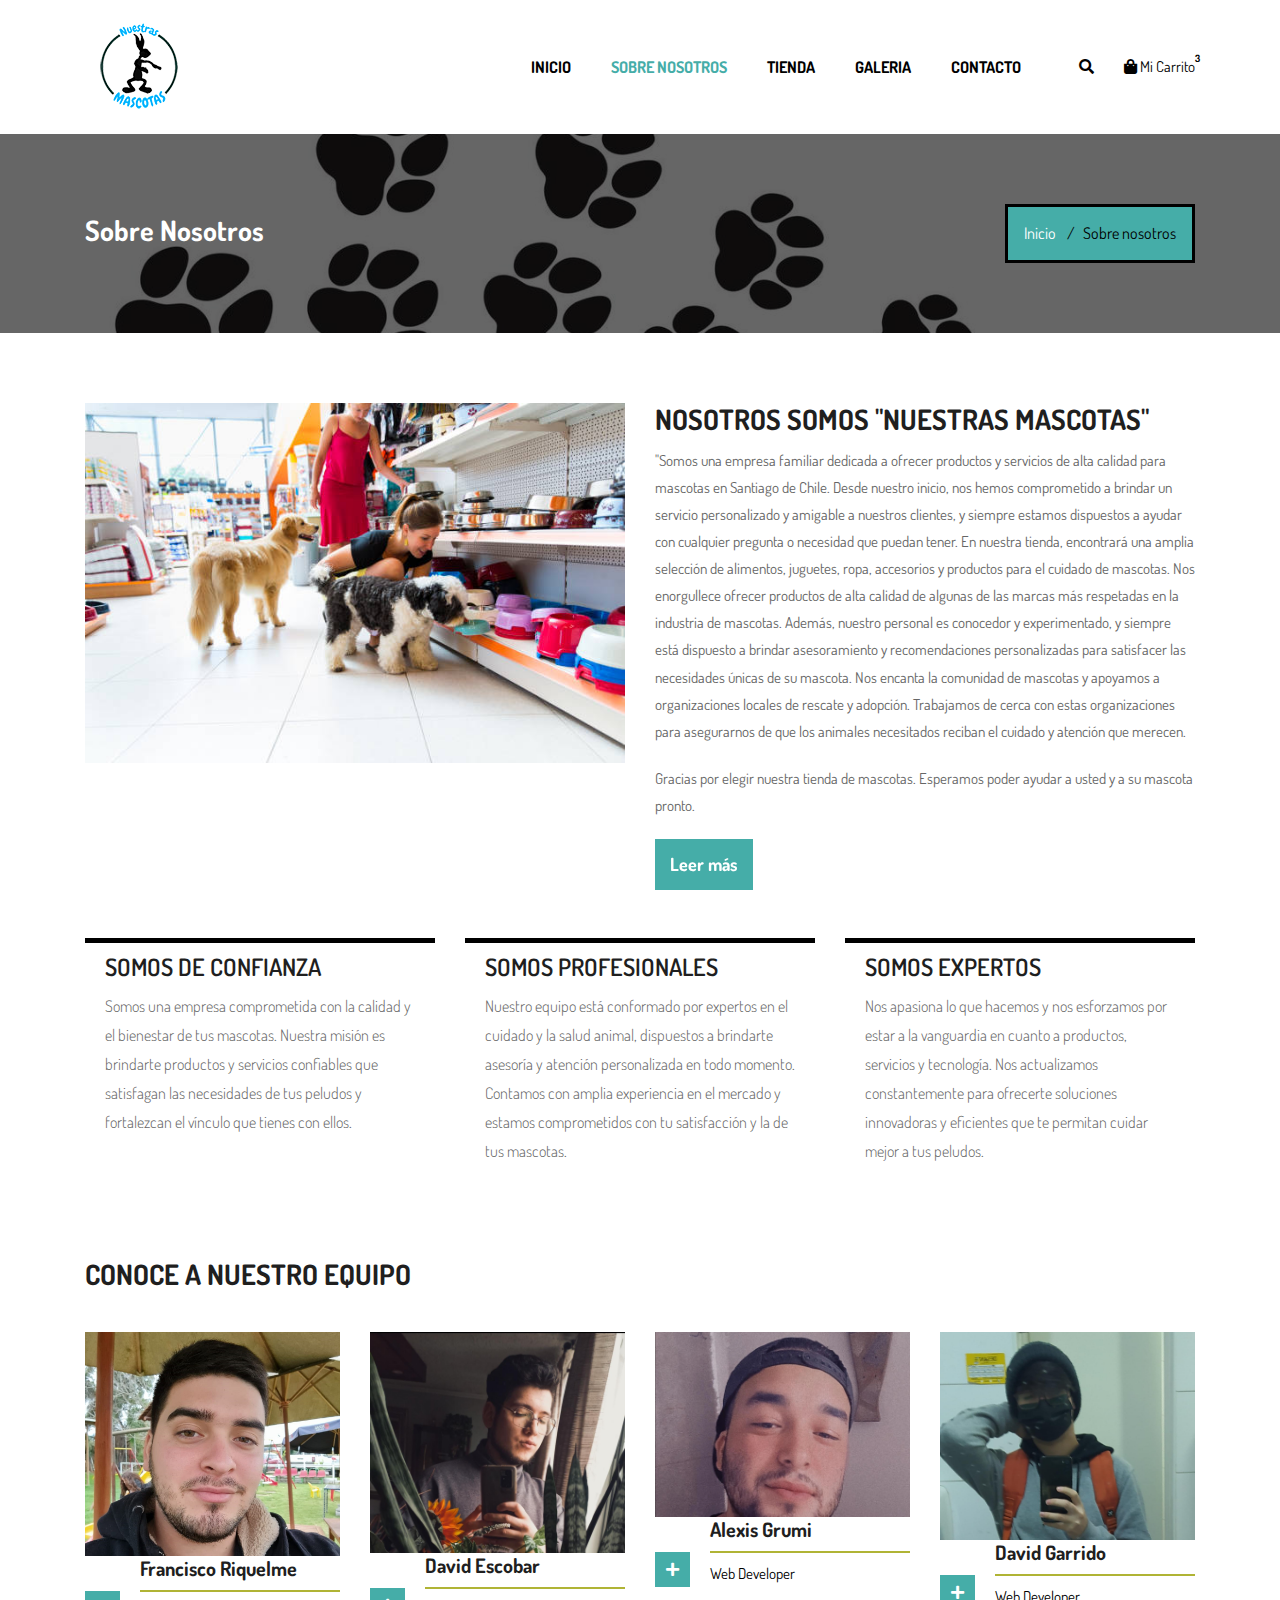
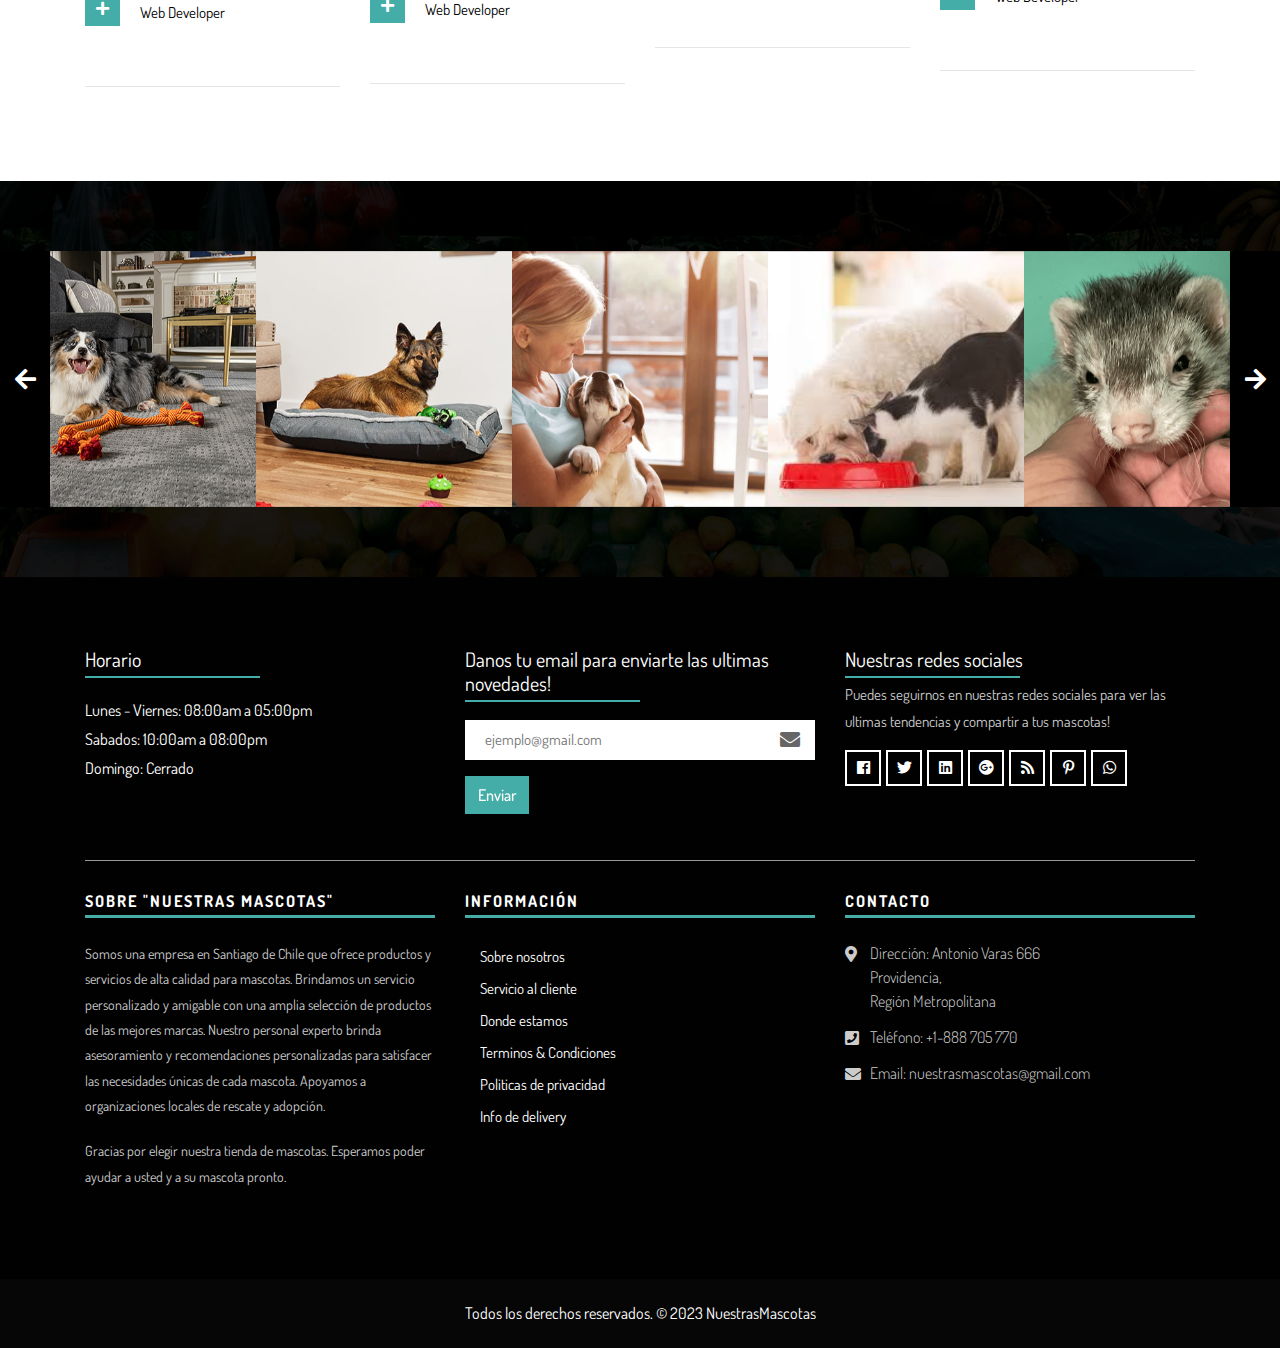
==== commit 2e572e2a: "Entrega prueba 1 con evidencias" ====
--- a/about.html
+++ b/about.html
@@ -10,7 +10,7 @@
     <meta name="viewport" content="width=device-width, initial-scale=1">
 
     <!-- Site Metas -->
-    <title>Nuestras Mascotas 1.6</title>
+    <title>Nuestras Mascotas</title>
     <meta name="keywords" content="">
     <meta name="description" content="">
     <meta name="author" content="">
@@ -36,36 +36,6 @@
 </head>
 
 <body>
-    <!-- Start Main Top -->
-    <div class="main-top">
-        <div class="container-fluid">
-            <div class="row">
-                <div class="col-lg-6 col-md-6 col-sm-12 col-xs-12">
-                    <div class="right-phone-box">
-                        <p>Call US :- <a href="#"> +11 900 800 100</a></p>
-                    </div>
-                    <div class="our-link">
-                        <ul>
-                            <li><a href="#"><i class="fa fa-user s_color"></i> My Account</a></li>
-                            <li><a href="#"><i class="fas fa-location-arrow"></i> Our location</a></li>
-                            <li><a href="#"><i class="fas fa-headset"></i> Contact Us</a></li>
-                        </ul>
-                    </div>
-                </div>
-                <div class="col-lg-6 col-md-6 col-sm-12 col-xs-12">
-					<div class="login-box">
-						<select id="basic" class="selectpicker show-tick form-control" data-placeholder="Sign In">
-							<option>Register Here</option>
-							<option>Sign In</option>
-						</select>
-					</div>
-                    
-                </div>
-            </div>
-        </div>
-    </div>
-    <!-- End Main Top -->
-
     <!-- Start Main Top -->
     <header class="main-header">
         <!-- Start Navigation -->
@@ -83,10 +53,10 @@
                 <!-- Collect the nav links, forms, and other content for toggling -->
                 <div class="collapse navbar-collapse" id="navbar-menu">
                     <ul class="nav navbar-nav ml-auto" data-in="fadeInDown" data-out="fadeOutUp">
-                        <li class="nav-item active"><a class="nav-link" href="index.html">Inicio</a></li>
-                        <li class="nav-item"><a class="nav-link" href="about.html">About Us</a></li>
+                        <li class="nav-item"><a class="nav-link" href="index.html">Inicio</a></li>
+                        <li class="nav-item active"><a class="nav-link" href="about.html">Sobre nosotros</a></li>
                         <li class="dropdown">
-                            <a href="#" class="nav-link dropdown-toggle arrow" data-toggle="dropdown">Tienda</a>
+                            <a href="shop.html" class="nav-link dropdown-toggle arrow" data-toggle="dropdown">Tienda</a>
                             <ul class="dropdown-menu">
 								<li><a href="shop.html">Catálogo</a></li>
 								<li><a href="shop-detail.html">Detalle de producto</a></li>
@@ -106,10 +76,10 @@
                 <div class="attr-nav">
                     <ul>
                         <li class="search"><a href="#"><i class="fa fa-search"></i></a></li>
-                        <li class="side-menu"><a href="#">
+                        <li class="side-menu"><a href="cart.html">
 						<i class="fa fa-shopping-bag"></i>
                             <span class="badge">3</span>
-							<p>My Cart</p>
+							<p>Mi Carrito</p>
 					</a></li>
                     </ul>
                 </div>
@@ -122,22 +92,22 @@
                     <ul class="cart-list">
                         <li>
                             <a href="#" class="photo"><img src="images/img-pro-01.jpg" class="cart-thumb" alt="" /></a>
-                            <h6><a href="#">Delica omtantur </a></h6>
-                            <p>1x - <span class="price">$80.00</span></p>
+                            <h6><a href="#">Bravery Chicken Adult alimento para perro </a></h6>
+                            <p>1x - <span class="price">$23.990</span></p>
                         </li>
                         <li>
                             <a href="#" class="photo"><img src="images/img-pro-02.jpg" class="cart-thumb" alt="" /></a>
-                            <h6><a href="#">Omnes ocurreret</a></h6>
-                            <p>1x - <span class="price">$60.00</span></p>
+                            <h6><a href="#">Bravery Chicken Adult Cat alimento para gato</a></h6>
+                            <p>1x - <span class="price">$20.990</span></p>
                         </li>
                         <li>
                             <a href="#" class="photo"><img src="images/img-pro-03.jpg" class="cart-thumb" alt="" /></a>
-                            <h6><a href="#">Agam facilisis</a></h6>
-                            <p>1x - <span class="price">$40.00</span></p>
+                            <h6><a href="#">Portland scratch board - 42.5 x 24 x 10 cm rascador</a></h6>
+                            <p>1x - <span class="price">$8.990</span></p>
                         </li>
                         <li class="total">
-                            <a href="#" class="btn btn-default hvr-hover btn-cart">VIEW CART</a>
-                            <span class="float-right"><strong>Total</strong>: $180.00</span>
+                            <a href="cart.html" class="btn btn-default hvr-hover btn-cart">Ver Carrito</a>
+                            <span class="float-right"><strong>Total</strong>: $53.970</span>
                         </li>
                     </ul>
                 </li>
@@ -165,10 +135,10 @@
         <div class="container">
             <div class="row">
                 <div class="col-lg-12">
-                    <h2>ABOUT US</h2>
+                    <h2>Sobre Nosotros</h2>
                     <ul class="breadcrumb">
-                        <li class="breadcrumb-item"><a href="#">INICIO</a></li>
-                        <li class="breadcrumb-item active">ABOUT US</li>
+                        <li class="breadcrumb-item"><a href="index.html">Inicio</a></li>
+                        <li class="breadcrumb-item active">Sobre nosotros</li>
                     </ul>
                 </div>
             </div>
@@ -185,7 +155,7 @@
                     </div>
                 </div>
                 <div class="col-lg-6">
-                    <h2 class="noo-sh-title-top">Nosotros somos: <span>Nuestras Mascotas</span></h2>
+                    <h2 class="noo-sh-title-top">Nosotros somos <span>"Nuestras Mascotas"</span></h2>
                     <p>"Somos una empresa familiar dedicada a ofrecer productos y servicios de alta calidad para mascotas en Santiago de Chile. Desde nuestro inicio, nos hemos comprometido a brindar un servicio personalizado y amigable a nuestros clientes, y siempre estamos dispuestos a ayudar con cualquier pregunta o necesidad que puedan tener.
 
                         En nuestra tienda, encontrará una amplia selección de alimentos, juguetes, ropa, accesorios y productos para el cuidado de mascotas. Nos enorgullece ofrecer productos de alta calidad de algunas de las marcas más respetadas en la industria de mascotas. Además, nuestro personal es conocedor y experimentado, y siempre está dispuesto a brindar asesoramiento y recomendaciones personalizadas para satisfacer las necesidades únicas de su mascota.
@@ -198,20 +168,20 @@
             <div class="row my-5">
                 <div class="col-sm-6 col-lg-4">
                     <div class="service-block-inner">
-                        <h3>We are Trusted</h3>
-                        <p>Lorem ipsum dolor sit amet, consectetur adipiscing elit, sed do eiusmod tempor incididunt ut labore et dolore magna aliqua. </p>
+                        <h3>SOMOS DE CONFIANZA</h3>
+                        <p>Somos una empresa comprometida con la calidad y el bienestar de tus mascotas. Nuestra misión es brindarte productos y servicios confiables que satisfagan las necesidades de tus peludos y fortalezcan el vínculo que tienes con ellos.</p>
                     </div>
                 </div>
                 <div class="col-sm-6 col-lg-4">
                     <div class="service-block-inner">
-                        <h3>We are Professional</h3>
-                        <p>Lorem ipsum dolor sit amet, consectetur adipiscing elit, sed do eiusmod tempor incididunt ut labore et dolore magna aliqua. </p>
+                        <h3>SOMOS PROFESIONALES</h3>
+                        <p>Nuestro equipo está conformado por expertos en el cuidado y la salud animal, dispuestos a brindarte asesoría y atención personalizada en todo momento. Contamos con amplia experiencia en el mercado y estamos comprometidos con tu satisfacción y la de tus mascotas.</p>
                     </div>
                 </div>
                 <div class="col-sm-6 col-lg-4">
                     <div class="service-block-inner">
-                        <h3>We are Expert</h3>
-                        <p>Lorem ipsum dolor sit amet, consectetur adipiscing elit, sed do eiusmod tempor incididunt ut labore et dolore magna aliqua. </p>
+                        <h3>SOMOS EXPERTOS</h3>
+                        <p>Nos apasiona lo que hacemos y nos esforzamos por estar a la vanguardia en cuanto a productos, servicios y tecnología. Nos actualizamos constantemente para ofrecerte soluciones innovadoras y eficientes que te permitan cuidar mejor a tus peludos.</p>
                     </div>
                 </div>
             </div>
@@ -221,7 +191,7 @@
                 </div>
                 <div class="col-sm-6 col-lg-3">
                     <div class="hover-team">
-                        <div class="our-team"> <img src="images/img-1.jpg" alt="" />
+                        <div class="our-team"> <img  src="images/fracisco_riquelme.jpg.jpeg" alt="" />
                             <div class="team-content">
                                 <h3 class="title">Francisco Riquelme</h3> <span class="post">Web Developer</span> </div>
                             <ul class="social">
@@ -241,7 +211,7 @@
                             <div class="icon"> <i class="fa fa-plus" aria-hidden="true"></i> </div>
                         </div>
                         <div class="team-description">
-                            <p>Lorem ipsum dolor sit amet, consectetur adipiscing elit. Praesent urna diam, maximus ut ullamcorper quis, placerat id eros. Duis semper justo sed condimentum rutrum. Nunc tristique purus turpis. Maecenas vulputate. </p>
+                            <p></p>
                         </div>
                         <hr class="my-0"> </div>
                 </div>
@@ -267,13 +237,13 @@
                             <div class="icon"> <i class="fa fa-plus" aria-hidden="true"></i> </div>
                         </div>
                         <div class="team-description">
-                            <p>Lorem ipsum dolor sit amet, consectetur adipiscing elit. Praesent urna diam, maximus ut ullamcorper quis, placerat id eros. Duis semper justo sed condimentum rutrum. Nunc tristique purus turpis. Maecenas vulputate. </p>
+                            <p></p>
                         </div>
                         <hr class="my-0"> </div>
                 </div>
                 <div class="col-sm-6 col-lg-3">
                     <div class="hover-team">
-                        <div class="our-team"> <img src="images/img-3.jpg" alt="" />
+                        <div class="our-team"> <img src="images/img-3.jpeg" alt="" />
                             <div class="team-content">
                                 <h3 class="title">Alexis Grumi</h3> <span class="post">Web Developer</span> </div>
                             <ul class="social">
@@ -293,13 +263,13 @@
                             <div class="icon"> <i class="fa fa-plus" aria-hidden="true"></i> </div>
                         </div>
                         <div class="team-description">
-                            <p>Lorem ipsum dolor sit amet, consectetur adipiscing elit. Praesent urna diam, maximus ut ullamcorper quis, placerat id eros. Duis semper justo sed condimentum rutrum. Nunc tristique purus turpis. Maecenas vulputate. </p>
+                            <p></p>
                         </div>
                         <hr class="my-0"> </div>
                 </div>
                 <div class="col-sm-6 col-lg-3">
                     <div class="hover-team">
-                        <div class="our-team"> <img src="images/img-1.jpg" alt="" />
+                        <div class="our-team"> <img src="images/img-4.jpg" alt="" />
                             <div class="team-content">
                                 <h3 class="title">David Garrido</h3> <span class="post">Web Developer</span> </div>
                             <ul class="social">
@@ -319,7 +289,7 @@
                             <div class="icon"> <i class="fa fa-plus" aria-hidden="true"></i> </div>
                         </div>
                         <div class="team-description">
-                            <p>Lorem ipsum dolor sit amet, consectetur adipiscing elit. Praesent urna diam, maximus ut ullamcorper quis, placerat id eros. Duis semper justo sed condimentum rutrum. Nunc tristique purus turpis. Maecenas vulputate. </p>
+                            <p></p>
                         </div>
                         <hr class="my-0"> </div>
                 </div>
@@ -437,7 +407,7 @@
 									<input class="" type="email" name="Email" placeholder="ejemplo@gmail.com" />
 									<i class="fa fa-envelope"></i>
 								</div>
-								<button class="btn hvr-hover" type="submit">Enviar</button>
+								<button style="background-color: #45ada8;" class="btn hvr-hover" type="submit">Enviar</button>
 							</form>
 						</div>
 					</div>
--- a/css/style.css
+++ b/css/style.css
@@ -151,7 +151,7 @@
      height: 32px;
      text-align: center;
      line-height: 5px;
-     background: #b0b435;
+     background: #45ada8;
      color: #ffffff;
      cursor: pointer;
      border: 0;
@@ -318,7 +318,7 @@
      color: #b0b435;
 }
  .attr-nav > ul > li > a:hover{
-     color: #b0b435;
+     color: #45ada8;
 }
  nav.navbar.bootsnav ul.nav > li > a{
      margin: 0px;
@@ -515,16 +515,16 @@
      padding-right: 30px;
 }
  nav.navbar.bootsnav ul.nav li.active > a{
-     color: #b0b435;
+     color: #45ada8;
 }
  nav.navbar.bootsnav ul.nav li.active > a:hover{
-     color: #b0b435;
+     color: #45ada8;
 }
  nav.navbar.bootsnav ul.nav li > a:hover{
-     color: #b0b435;
+     color: #45ada8;
 }
  nav.navbar.bootsnav ul.nav li.megamenu-fw > a:hover{
-     color: #b0b435;
+     color: #45ada8;
 }
  @media (min-width: 1024px) {
      nav.navbar.navbar-inverse ul.nav .dropdown-menu{
@@ -626,7 +626,7 @@
      font-weight: 700;
 }
  .cart-list h6 a:hover{
-     color: #b0b435;
+     color: #45ada8;
 }
  ul.cart-list p .price{
      font-weight: normal;
@@ -646,7 +646,7 @@
      transform: perspective(1px) translateZ(0);
      box-shadow: 0 0 1px rgba(0, 0, 0, 0);
      position: relative;
-     background: #b0b435;
+     background: #45ada8;
      -webkit-transition-property: color;
      transition-property: color;
      -webkit-transition-duration: 0.3s;
@@ -742,7 +742,7 @@
      height: 100vh;
 }
  .slides-navigation a {
-     background: #b0b435;
+     background: #45ada8;
      position: absolute;
      height: 70px;
      width: 70px;
@@ -798,8 +798,8 @@
 	 border-radius: 6px;
 }
  .slides-pagination a.current{
-     background: #b0b435;
-     border: 2px solid #b0b435;
+     background: #45ada8;
+     border: 2px solid #45ada8;
 }
  .cover-slides p a{
      font-size: 24px;
@@ -900,7 +900,7 @@
      display: inline-block;
 }
  .filter-button-group button{
-     background: #b0b435;
+     background: #45ada8;
      color: #ffffff;
      border: none;
      cursor: pointer;
@@ -933,7 +933,7 @@
      z-index:8;
 }
  .type-lb .sale{
-     background: #b0b435;
+     background: #45ada8;
      color: #ffffff;
      padding: 2px 10px;
      font-weight: 700;
@@ -960,7 +960,7 @@
      font-family: 'Poppins', sans-serif;
      padding: 4px;
 	 display: inline-block;
-	 background: #b0b435;
+	 background: #45ada8;
 	 color: #ffffff;
      font-weight: 600;
 }
@@ -979,7 +979,7 @@
 	 right: 0;
 }
  .mask-icon ul li{
-     background: #b0b435;
+     background: #45ada8;
 }
  .mask-icon ul li a{
      color: #ffffff;
@@ -987,7 +987,7 @@
      display: block;
 }
  .mask-icon a.cart{
-     background: #b0b435;
+     background: #45ada8;
      position: absolute;
      bottom: 0;
      left: 0px;
@@ -1141,7 +1141,7 @@
      line-height: 34px;
 }
  .option-blog li a:hover{
-     background: #b0b435;
+     background: #45ada8;
      color: #ffffff;
 }
  .tooltip-inner {
@@ -1229,7 +1229,7 @@
      transition: all 0.3s ease;
 }
  .main-instagram.owl-carousel .owl-nav button.owl-next:hover, .main-instagram.owl-carousel .owl-nav button.owl-prev:hover{
-     background: #b0b435;
+     background: #45ada8;
 }
  .ins-inner-box{
      position: relative;
@@ -1284,7 +1284,7 @@
 	font-size: 20px;
 }
 .footer-top-box h3::before {
-    border-bottom: 2px solid #b0b435;
+    border-bottom: 2px solid #45ada8;
     content: "";
     height: 3px;
     width: 50%;
@@ -1366,7 +1366,7 @@
      font-weight: 700;
 }
  .footer-widget h4::before {
-     border-bottom: 3px solid #b0b435;
+     border-bottom: 3px solid #45ada8;
      content: "";
      height: 3px;
      width: 100%;
@@ -1393,7 +1393,7 @@
      font-weight: 700;
 }
  .footer-link h4::before {
-     border-bottom: 3px solid #b0b435;
+     border-bottom: 3px solid #45ada8;
      content: "";
      height: 3px;
      width: 100%;
@@ -1448,7 +1448,7 @@
      font-weight: 700;
 }
  .footer-link-contact h4::before {
-     border-bottom: 3px solid #b0b435;
+     border-bottom: 3px solid #45ada8;
      content: "";
      height: 3px;
      width: 100%;
@@ -1529,13 +1529,17 @@
      color: #ffffff;
 	 float: left;
      padding: 10px 0px;
+     
+     
 }
  .all-title-box .breadcrumb{
-     background: #b0b435;
+     border: solid black;
+     background: #45ada8;
      margin: 0px;
      display: inline-block;
      border-radius: 0px;
 	 float: right;
+     
 }
  .all-title-box .breadcrumb li{
      display: inline-block;
@@ -1602,7 +1606,7 @@
      width: 100%;
      height: 0;
      border-radius: 0px;
-     background: #b0b435;
+     background: #45ada8;
      position: absolute;
      top: 0;
      left: 0;
@@ -1705,14 +1709,14 @@
 }
  .our-team .social li a:hover{
      width: 35px;
-     background: #b0b435;
+     background: #45ada8;
      transition-delay: 0s;
 }
  .our-team .icon{
      width: 35px;
      height: 35px;
      line-height: 35px;
-     background: #b0b435;
+     background: #45ada8;
      text-align: center;
      color: #fff;
      position: absolute;
@@ -1790,7 +1794,7 @@
      height: 100%;
 }
  .search-product button:hover{
-     background: #b0b435;
+     background: #45ada8;
 }
  .filter-sidebar-left{
      margin-bottom: 20px;
@@ -1853,7 +1857,7 @@
      margin-bottom: 20px;
 }
  #slider-range .ui-slider-handle {
-     background-color: #b0b435;
+     background-color: #45ada8;
      border: 2px solid #fff;
      border-radius: 50%;
      cursor: pointer;
@@ -1864,7 +1868,7 @@
      box-shadow: 0px 0px 6.65px 0.35px rgba(0,0,0,0.15);
 }
  #slider-range .ui-slider-range {
-     background-color: #b0b435;
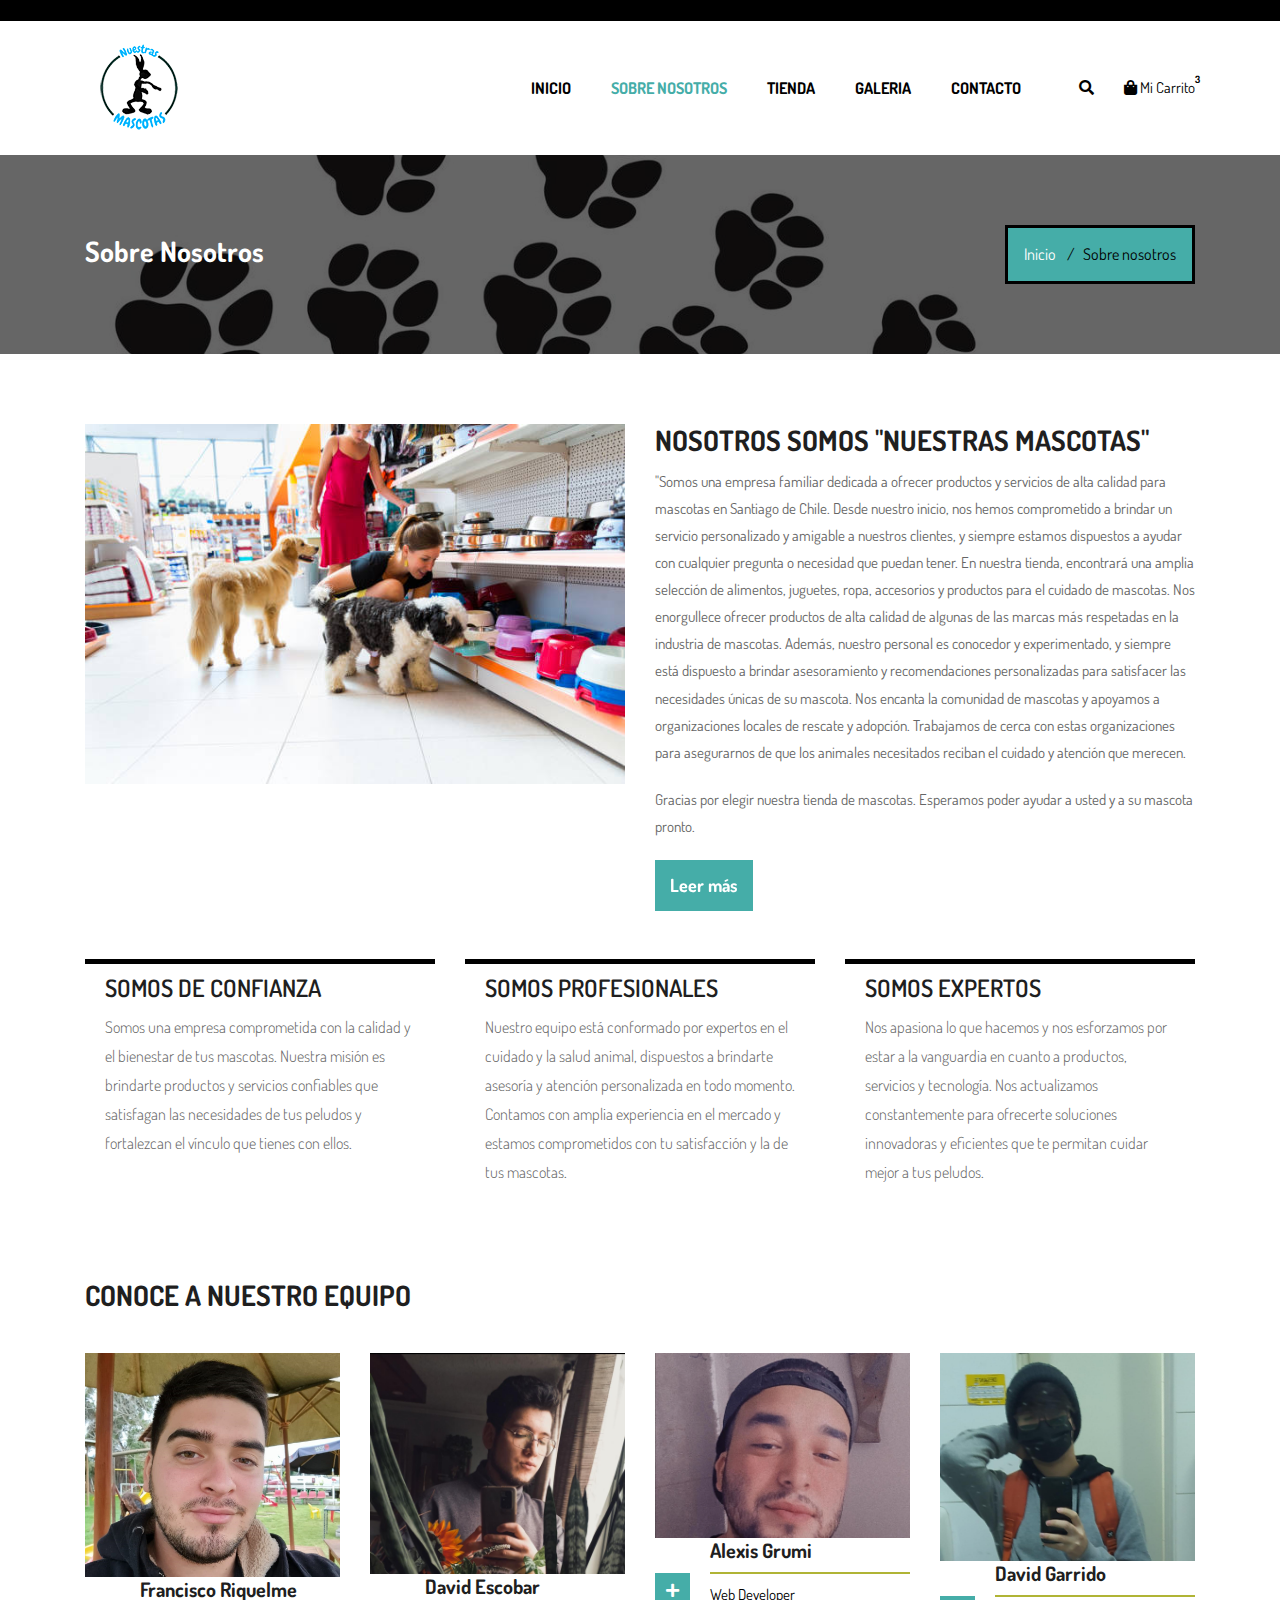
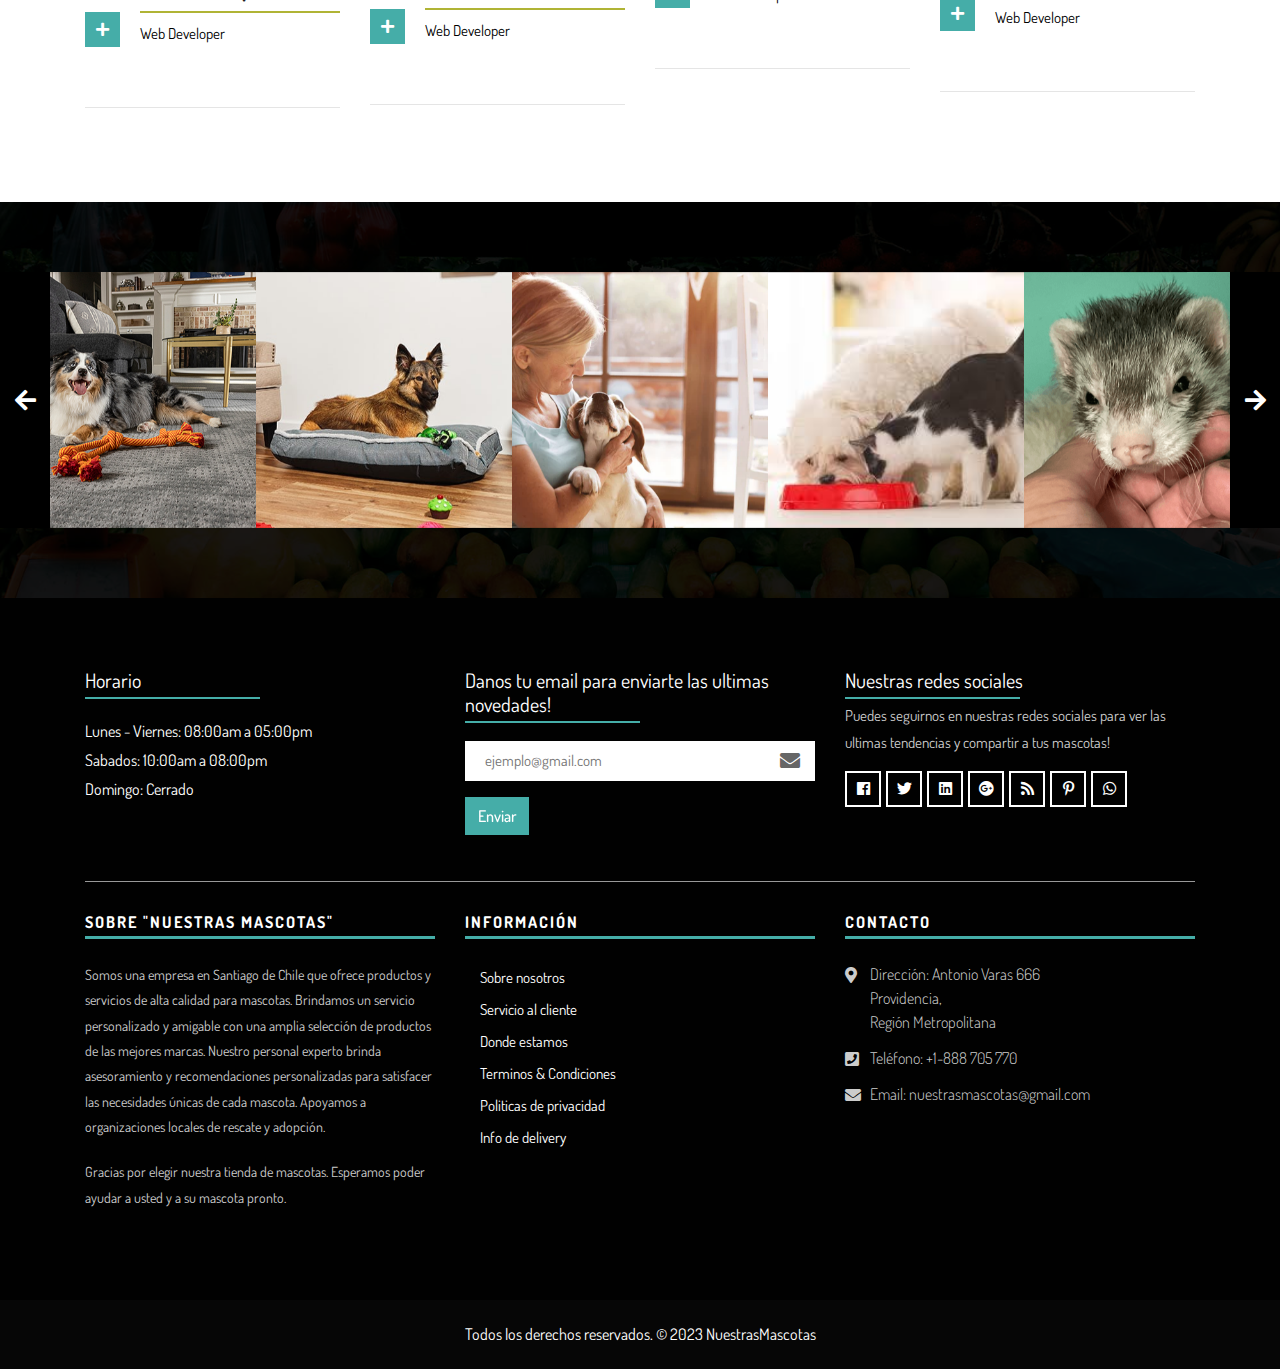
==== commit e2f9f83f: "Version con Api" ====
--- a/about.html
+++ b/about.html
@@ -27,7 +27,7 @@
     <link rel="stylesheet" href="css/responsive.css">
     <!-- Custom CSS -->
     <link rel="stylesheet" href="css/custom.css">
-
+    <script text="text/javascript" src="js/api.js"></script>
     <!--[if lt IE 9]>
       <script src="https://oss.maxcdn.com/libs/html5shiv/3.7.0/html5shiv.js"></script>
       <script src="https://oss.maxcdn.com/libs/respond.js/1.4.2/respond.min.js"></script>
@@ -35,7 +35,30 @@
 
 </head>
 
-<body>
+<body onload="getDatos()">
+    <!-- Start Main Top -->
+    
+    <div class="main-top">
+        <div class="container-fluid">
+            <div class="row">
+                <!-- USO DE API -->
+                <!-- (2).- Aqui trae los datos solicitados -->
+                <div id="test" style="color: aliceblue; padding-left: 30% ;"></div>
+
+                <div class="col-lg-6 col-md-6 col-sm-12 col-xs-12">
+					<!-- <div class="login-box">
+						<select id="basic" class="selectpicker show-tick form-control" data-placeholder="Sign In">
+							<option>Register Here</option>
+							<option>Sign In</option>
+						</select>
+					</div> -->
+                    <div class="text-slid-box">
+                        
+                    </div>
+                </div>
+            </div>
+        </div>
+    </div>
     <!-- Start Main Top -->
     <header class="main-header">
         <!-- Start Navigation -->
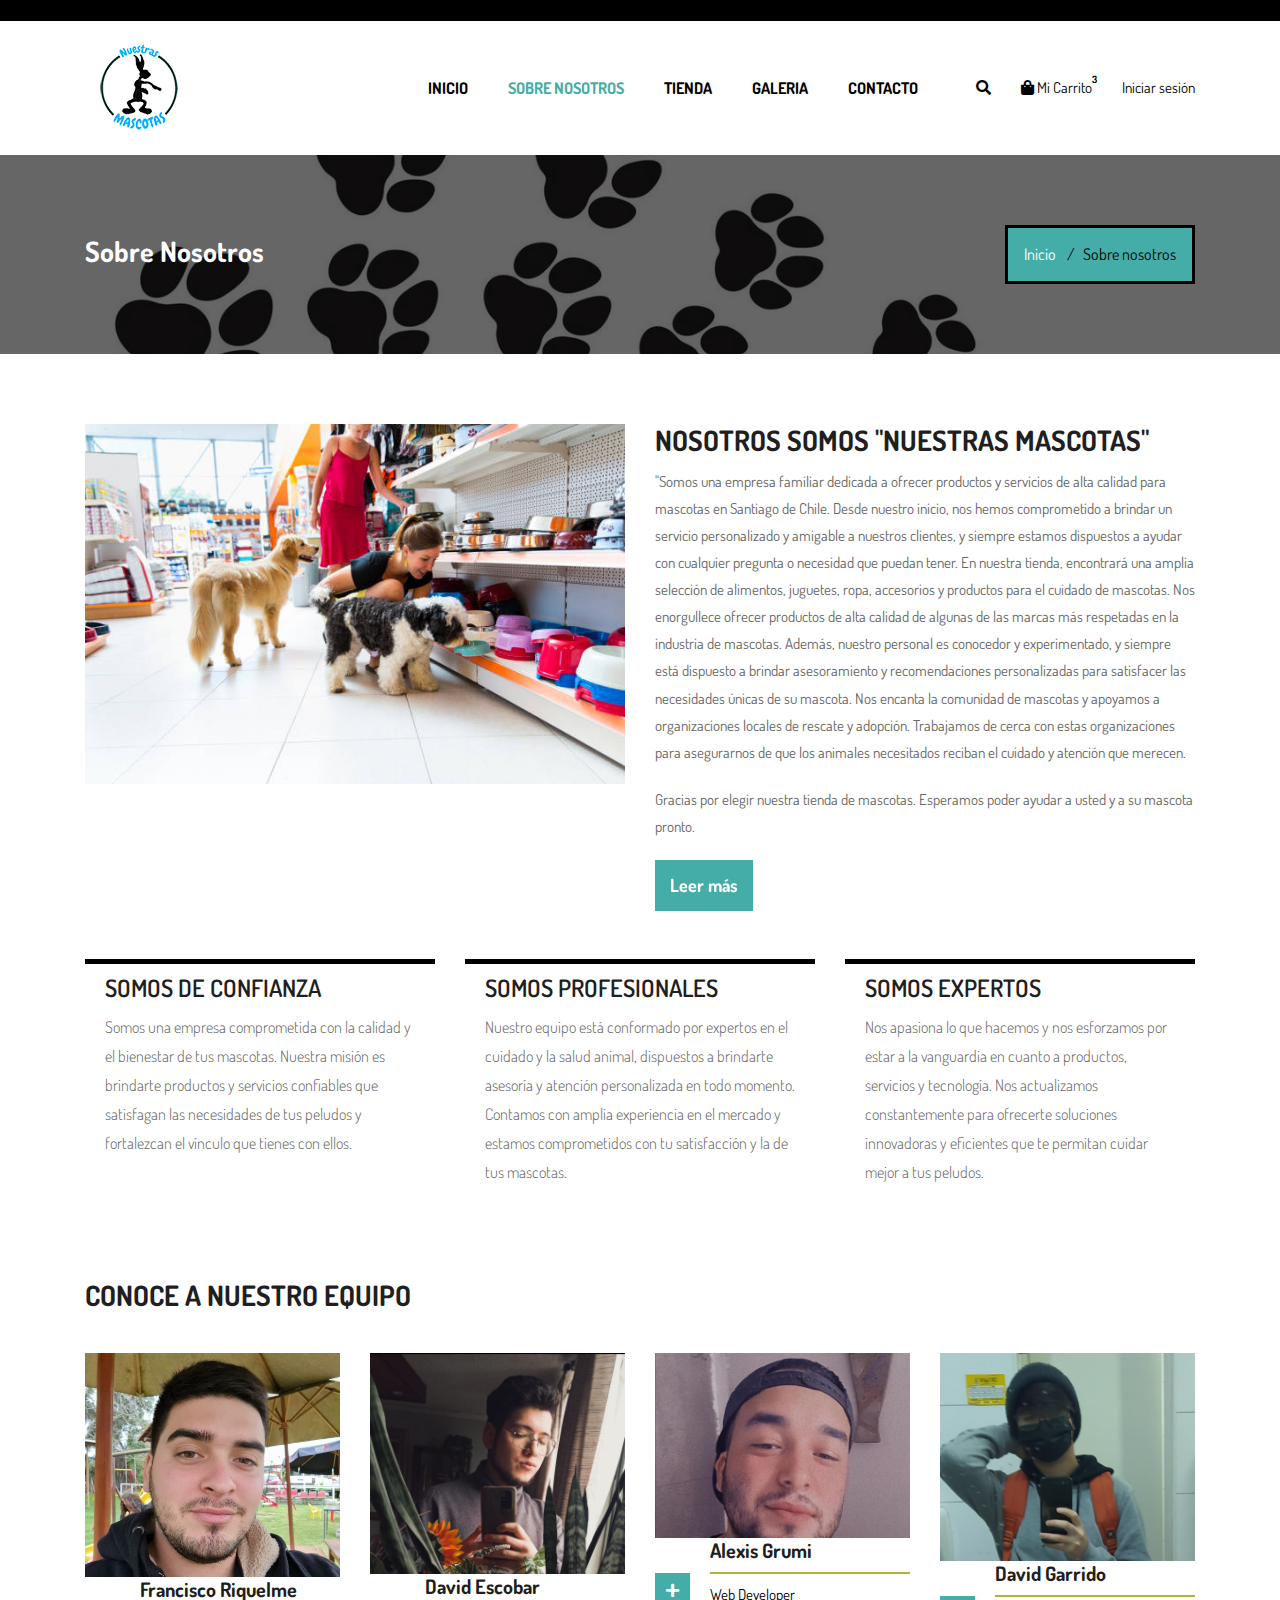
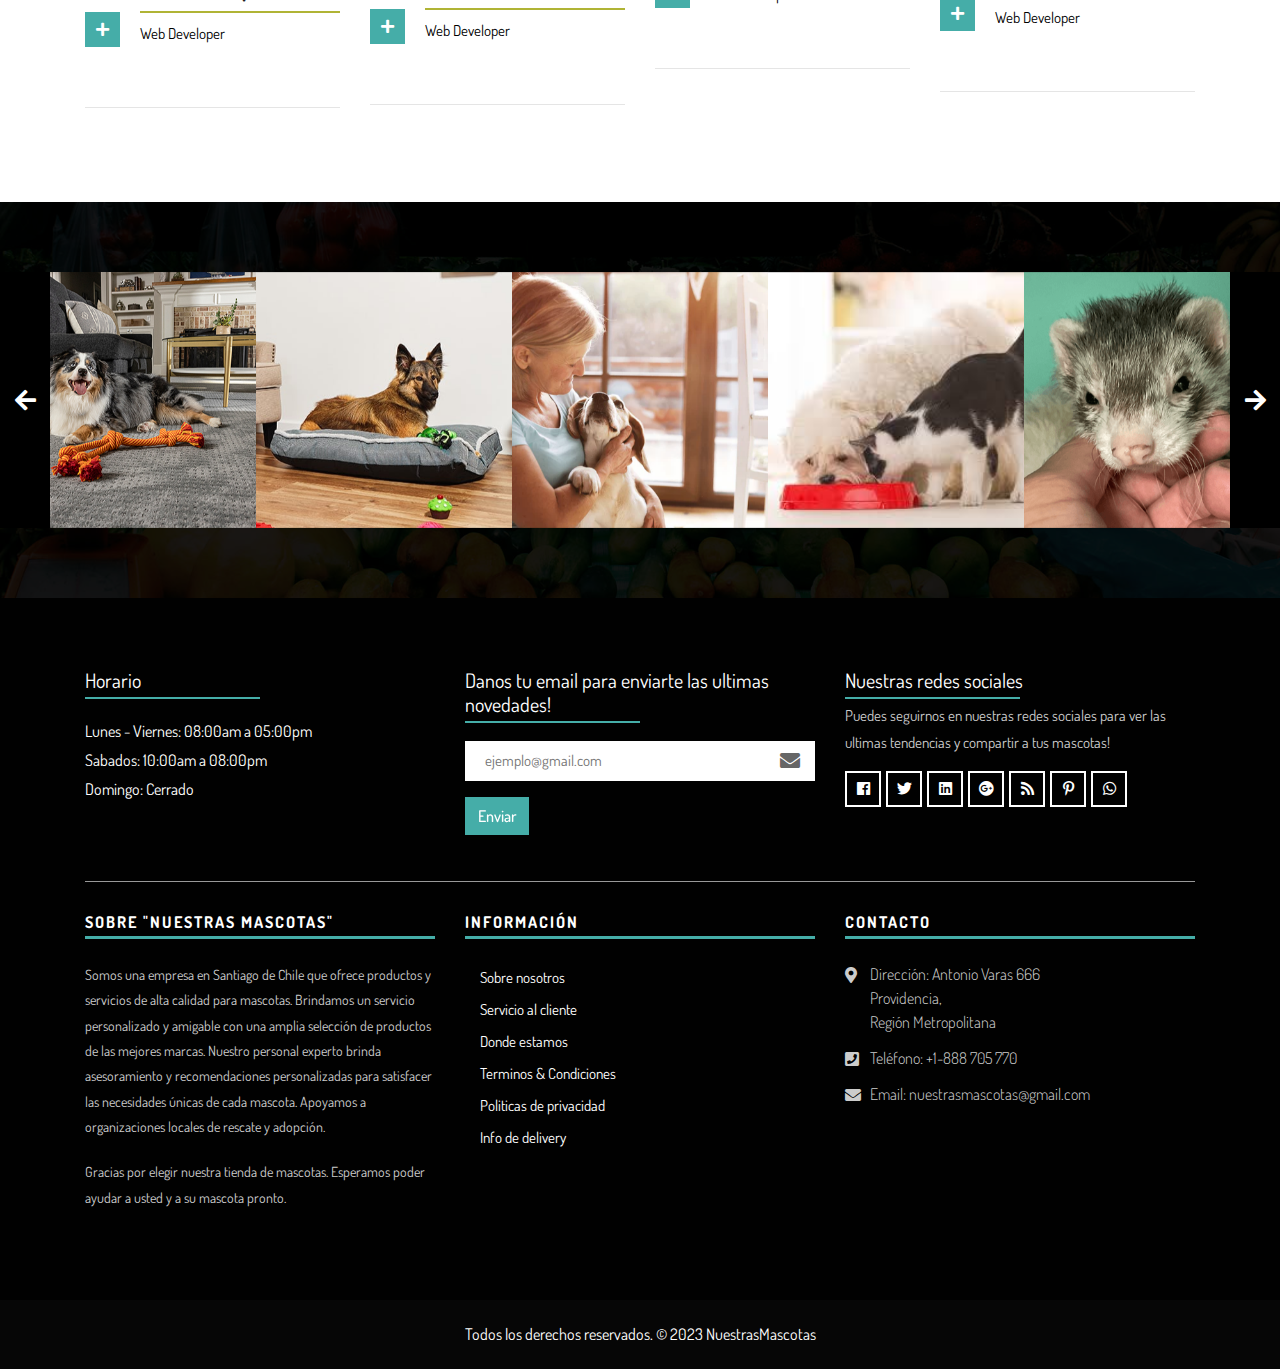
==== commit c7e7379e: "login" ====
--- a/about.html
+++ b/about.html
@@ -37,7 +37,6 @@
 
 <body onload="getDatos()">
     <!-- Start Main Top -->
-    
     <div class="main-top">
         <div class="container-fluid">
             <div class="row">
@@ -103,7 +102,9 @@
 						<i class="fa fa-shopping-bag"></i>
                             <span class="badge">3</span>
 							<p>Mi Carrito</p>
-					</a></li>
+					</a>
+                    <li class="nav-item"><a class="nav-link" href="Login.html">Iniciar sesión</a></li><li class="nav-item"></li>
+                </li>
                     </ul>
                 </div>
                 <!-- End Atribute Navigation -->
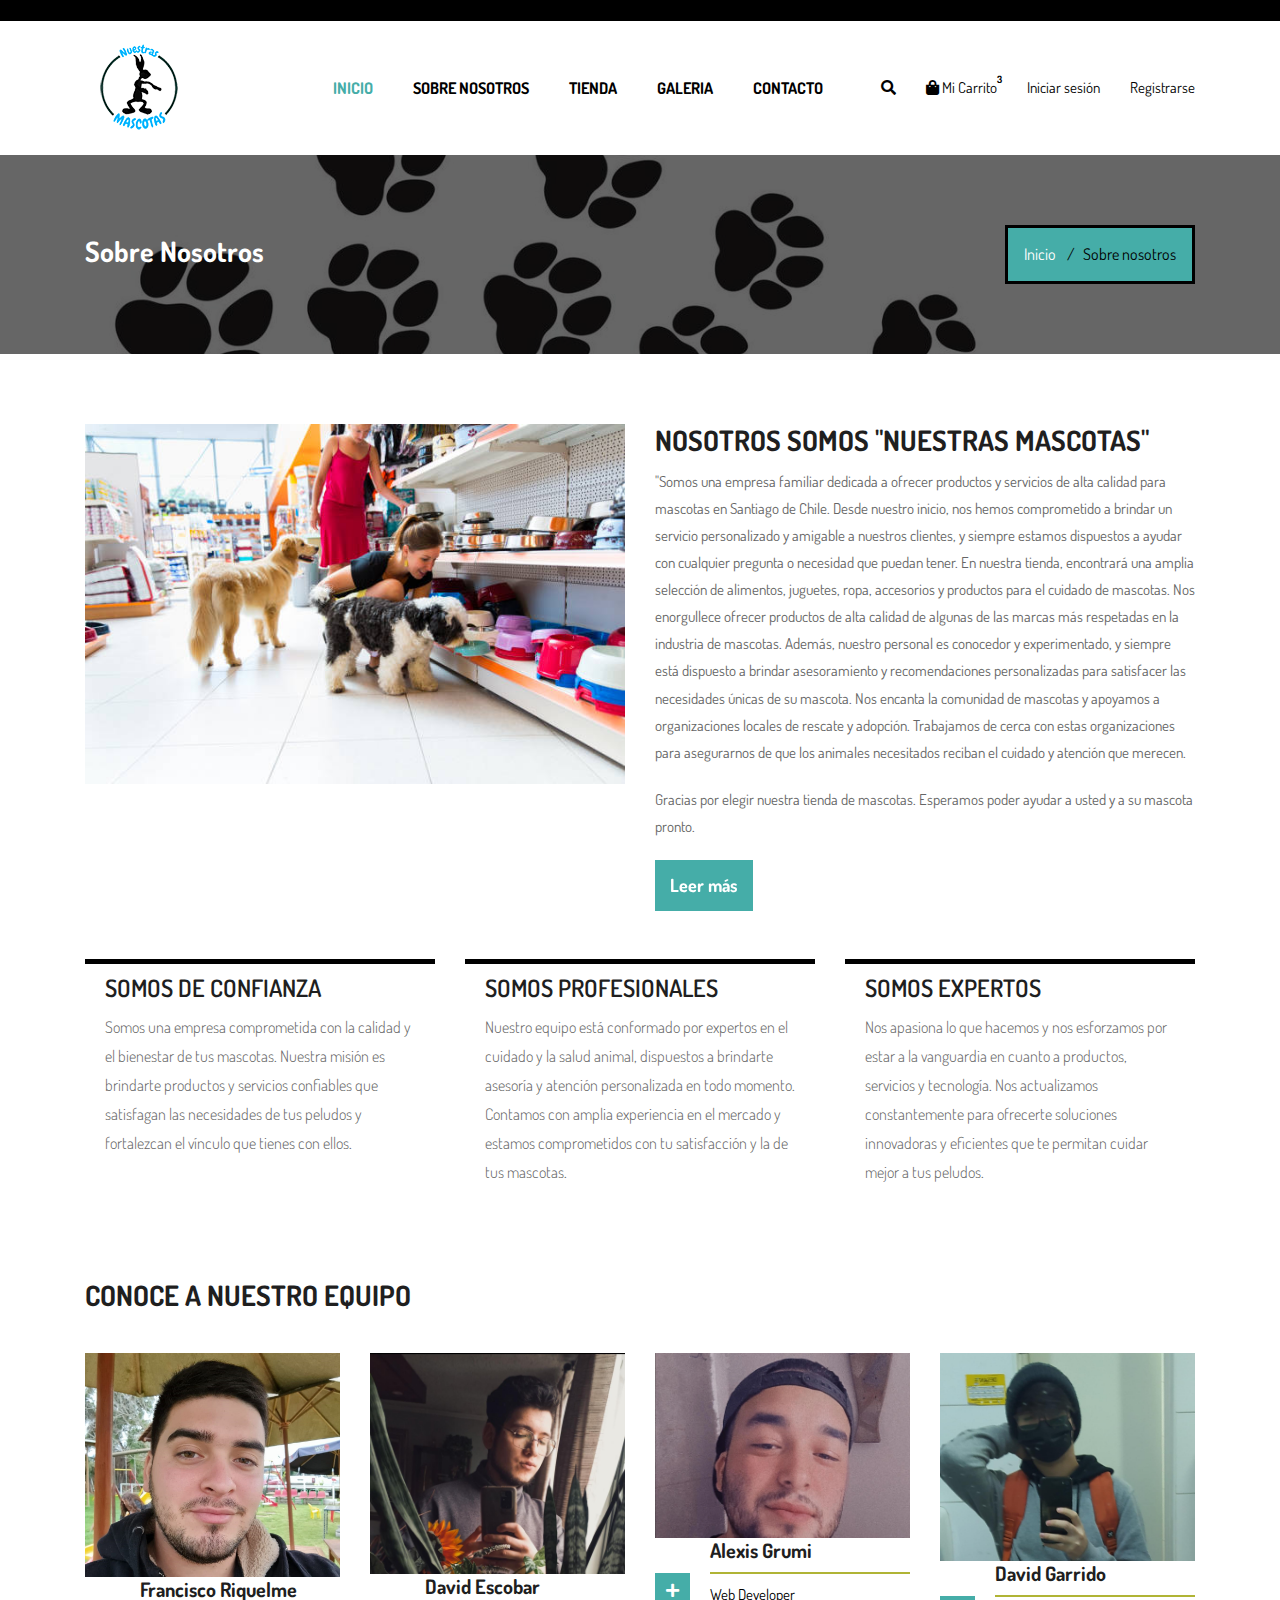
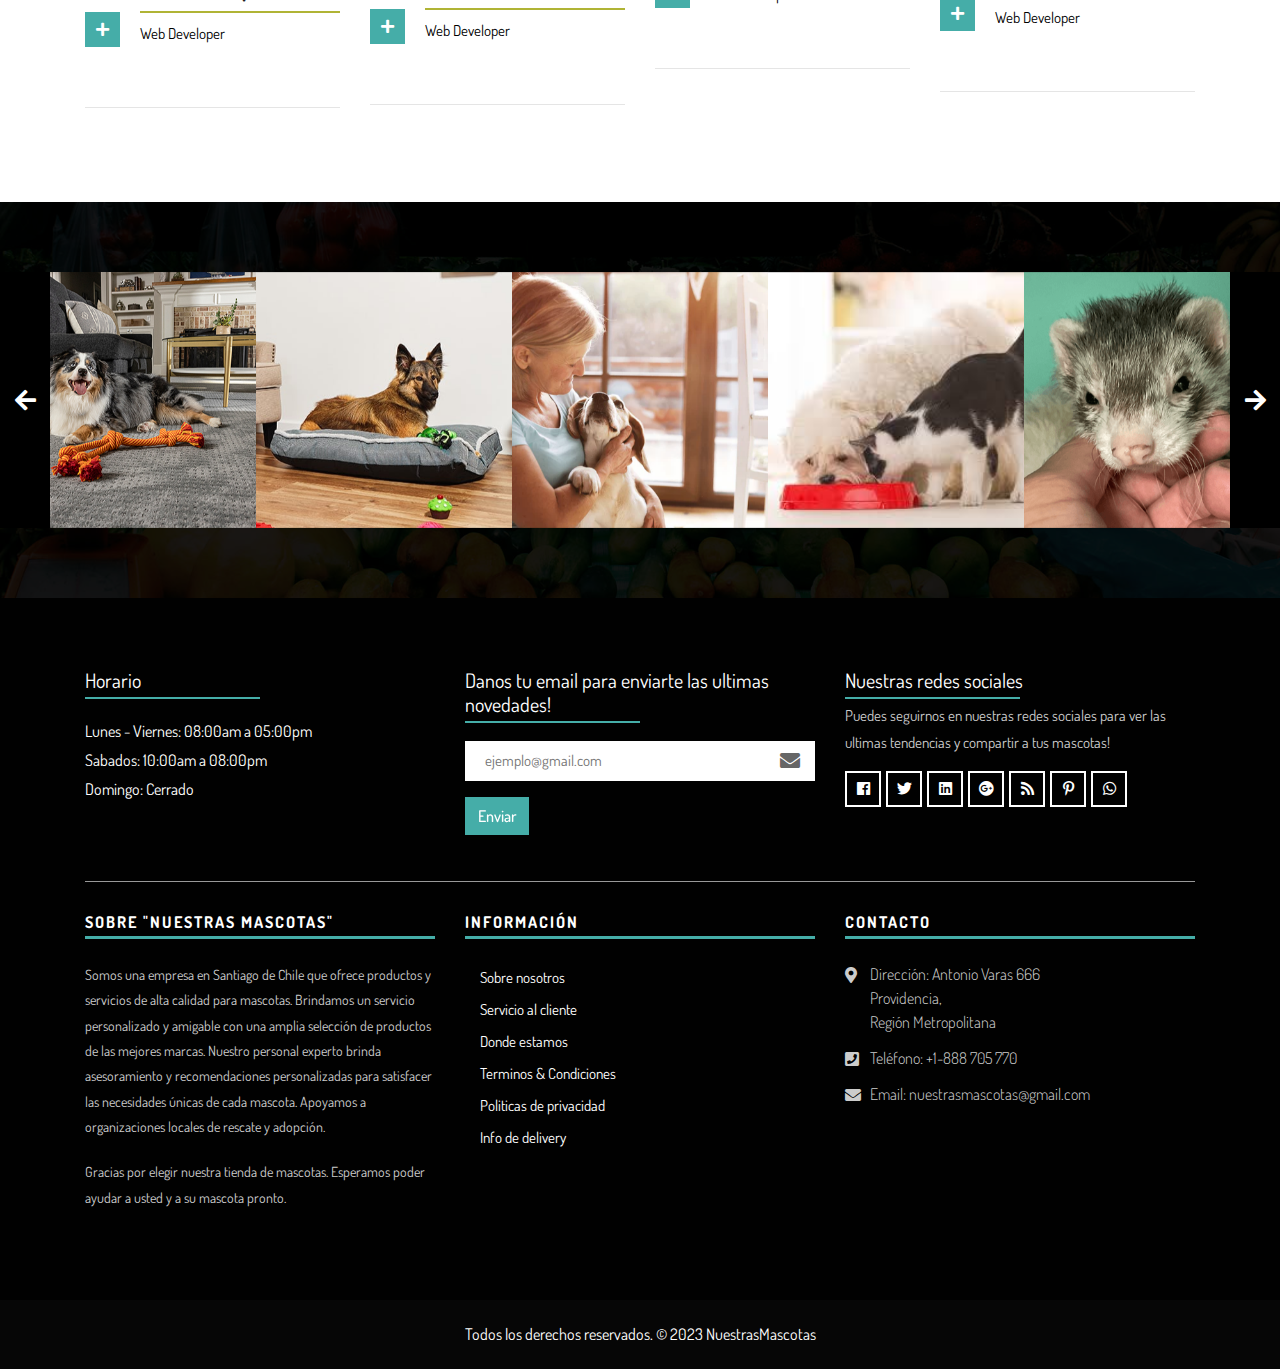
==== commit 236f56df: "Version_val_register" ====
--- a/about.html
+++ b/about.html
@@ -68,17 +68,17 @@
                     <button class="navbar-toggler" type="button" data-toggle="collapse" data-target="#navbar-menu" aria-controls="navbars-rs-food" aria-expanded="false" aria-label="Toggle navigation">
                     <i class="fa fa-bars"></i>
                 </button>
-                    <a class="navbar-brand" href="index.html"><img  src="images/logo.png" class="logo" alt=""></a>
+                    <a class="navbar-brand" href="index.php"><img src="images/logo.png" class="logo" alt=""></a>
                 </div>
                 <!-- End Header Navigation -->
 
                 <!-- Collect the nav links, forms, and other content for toggling -->
                 <div class="collapse navbar-collapse" id="navbar-menu">
                     <ul class="nav navbar-nav ml-auto" data-in="fadeInDown" data-out="fadeOutUp">
-                        <li class="nav-item"><a class="nav-link" href="index.html">Inicio</a></li>
-                        <li class="nav-item active"><a class="nav-link" href="about.html">Sobre nosotros</a></li>
+                        <li class="nav-item active"><a class="nav-link" href="index.php">Inicio</a></li>
+                        <li class="nav-item"><a class="nav-link" href="about.html">Sobre nosotros</a></li>
                         <li class="dropdown">
-                            <a href="shop.html" class="nav-link dropdown-toggle arrow" data-toggle="dropdown">Tienda</a>
+                            <a href="shop.html" class="nav-link dropdown-toggle" data-toggle="dropdown">Tienda</a>
                             <ul class="dropdown-menu">
 								<li><a href="shop.html">Catálogo</a></li>
 								<li><a href="shop-detail.html">Detalle de producto</a></li>
@@ -98,13 +98,15 @@
                 <div class="attr-nav">
                     <ul>
                         <li class="search"><a href="#"><i class="fa fa-search"></i></a></li>
-                        <li class="side-menu"><a href="cart.html">
-						<i class="fa fa-shopping-bag"></i>
-                            <span class="badge">3</span>
-							<p>Mi Carrito</p>
-					</a>
-                    <li class="nav-item"><a class="nav-link" href="Login.html">Iniciar sesión</a></li><li class="nav-item"></li>
-                </li>
+                        <li class="side-menu">
+							<a href="cart.html">
+								<i class="fa fa-shopping-bag"></i>
+								<span class="badge">3</span>
+								<p>Mi Carrito</p>
+							</a>
+                            <li class="nav-item"><a class="nav-link" href="login.php">Iniciar sesión</a></li><li class="nav-item"></li>
+                            <li class="nav-item"><a class="nav-link" href="register.php">Registrarse</a></li><li class="nav-item"></li>
+						</li>
                     </ul>
                 </div>
                 <!-- End Atribute Navigation -->
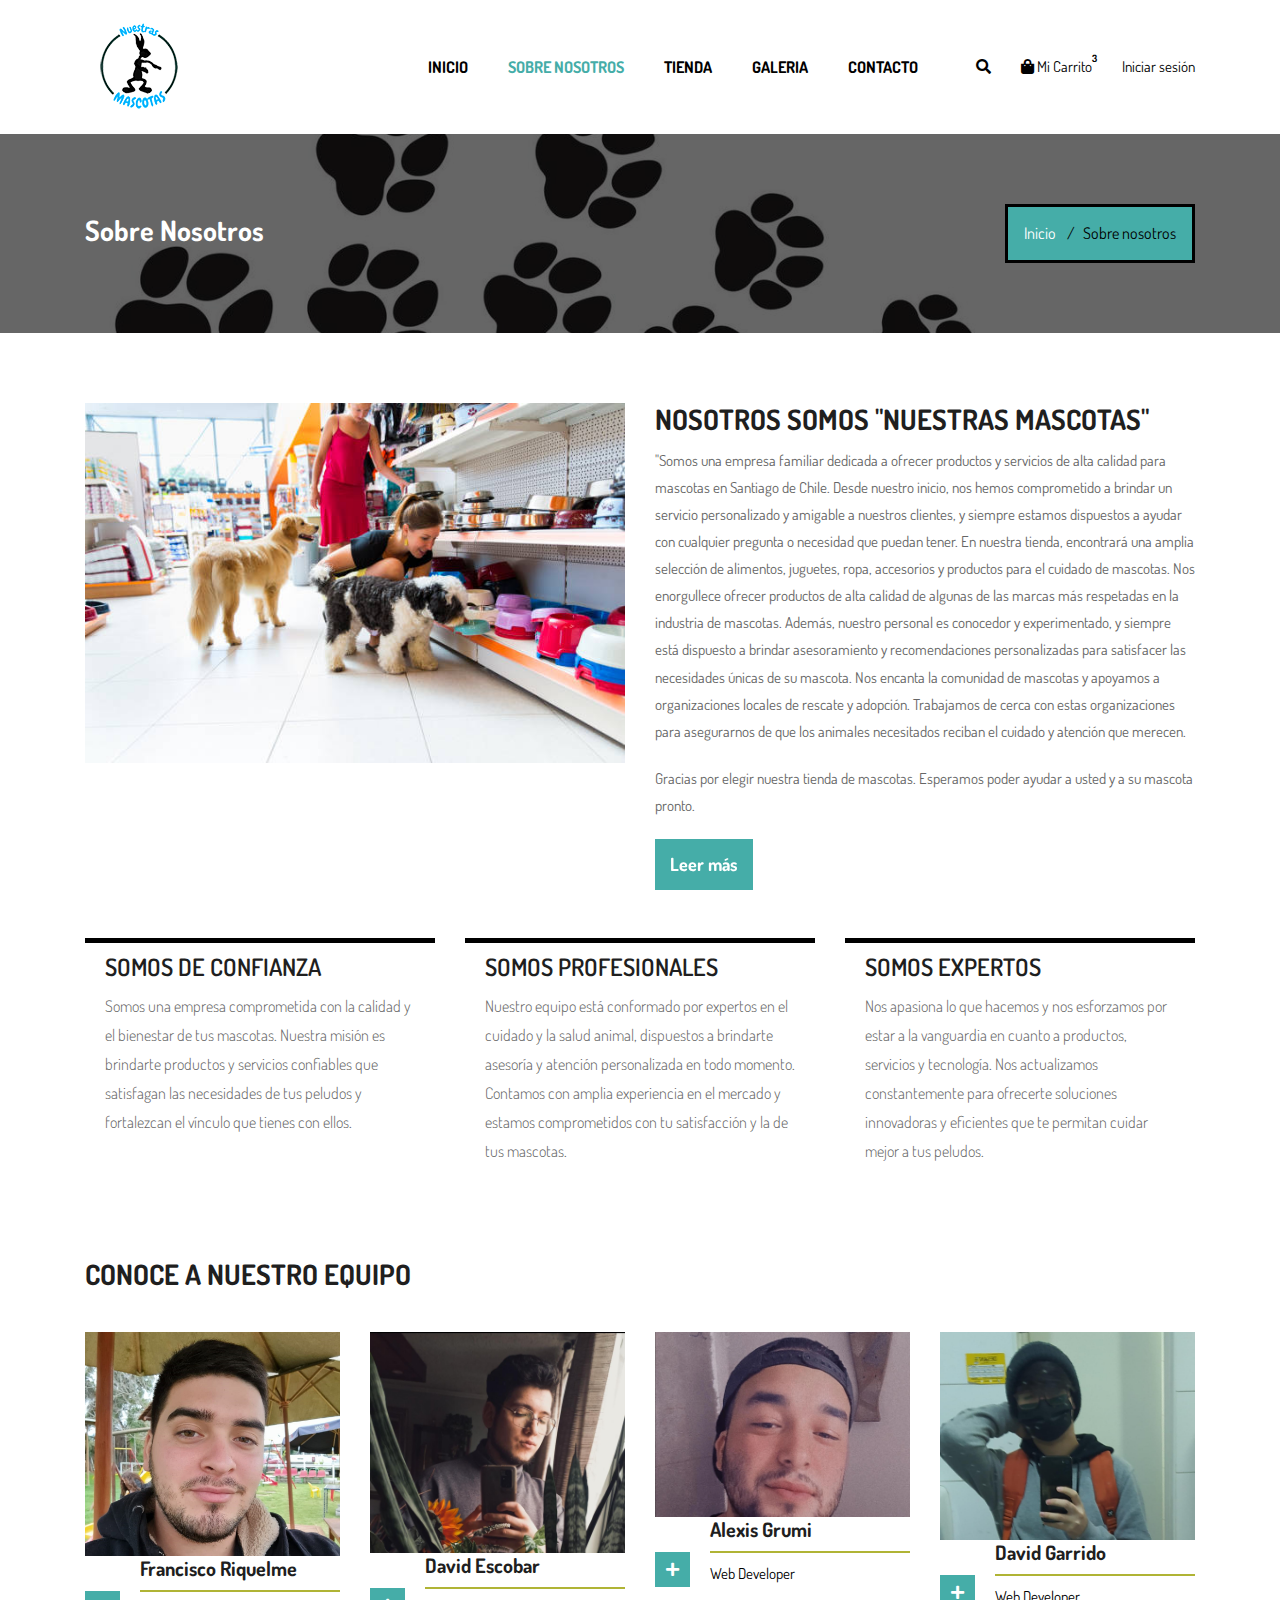
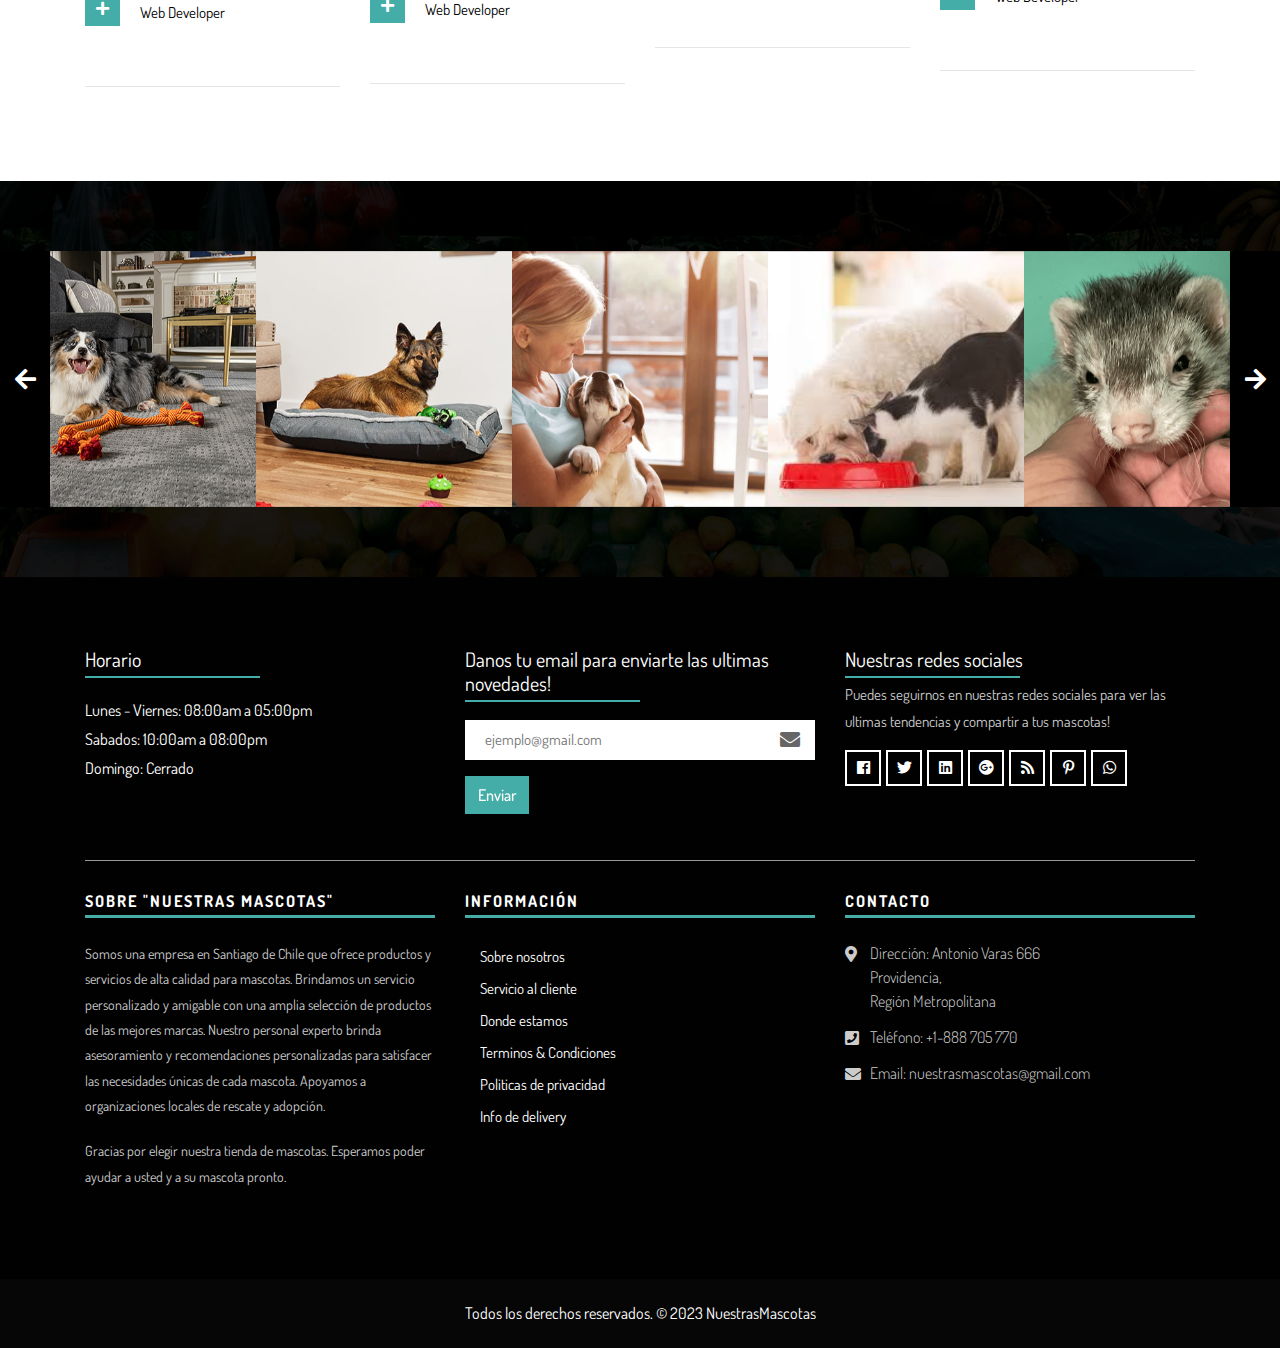
==== commit 04db932f: "V Con Register" ====
--- a/about.html
+++ b/about.html
@@ -27,7 +27,7 @@
     <link rel="stylesheet" href="css/responsive.css">
     <!-- Custom CSS -->
     <link rel="stylesheet" href="css/custom.css">
-    <script text="text/javascript" src="js/api.js"></script>
+
     <!--[if lt IE 9]>
       <script src="https://oss.maxcdn.com/libs/html5shiv/3.7.0/html5shiv.js"></script>
       <script src="https://oss.maxcdn.com/libs/respond.js/1.4.2/respond.min.js"></script>
@@ -35,29 +35,7 @@
 
 </head>
 
-<body onload="getDatos()">
-    <!-- Start Main Top -->
-    <div class="main-top">
-        <div class="container-fluid">
-            <div class="row">
-                <!-- USO DE API -->
-                <!-- (2).- Aqui trae los datos solicitados -->
-                <div id="test" style="color: aliceblue; padding-left: 30% ;"></div>
-
-                <div class="col-lg-6 col-md-6 col-sm-12 col-xs-12">
-					<!-- <div class="login-box">
-						<select id="basic" class="selectpicker show-tick form-control" data-placeholder="Sign In">
-							<option>Register Here</option>
-							<option>Sign In</option>
-						</select>
-					</div> -->
-                    <div class="text-slid-box">
-                        
-                    </div>
-                </div>
-            </div>
-        </div>
-    </div>
+<body>
     <!-- Start Main Top -->
     <header class="main-header">
         <!-- Start Navigation -->
@@ -65,23 +43,24 @@
             <div class="container">
                 <!-- Start Header Navigation -->
                 <div class="navbar-header">
-                    <button class="navbar-toggler" type="button" data-toggle="collapse" data-target="#navbar-menu" aria-controls="navbars-rs-food" aria-expanded="false" aria-label="Toggle navigation">
-                    <i class="fa fa-bars"></i>
-                </button>
-                    <a class="navbar-brand" href="index.php"><img src="images/logo.png" class="logo" alt=""></a>
+                    <button class="navbar-toggler" type="button" data-toggle="collapse" data-target="#navbar-menu"
+                        aria-controls="navbars-rs-food" aria-expanded="false" aria-label="Toggle navigation">
+                        <i class="fa fa-bars"></i>
+                    </button>
+                    <a class="navbar-brand" href="index.html"><img src="images/logo.png" class="logo" alt=""></a>
                 </div>
                 <!-- End Header Navigation -->
 
                 <!-- Collect the nav links, forms, and other content for toggling -->
                 <div class="collapse navbar-collapse" id="navbar-menu">
                     <ul class="nav navbar-nav ml-auto" data-in="fadeInDown" data-out="fadeOutUp">
-                        <li class="nav-item active"><a class="nav-link" href="index.php">Inicio</a></li>
-                        <li class="nav-item"><a class="nav-link" href="about.html">Sobre nosotros</a></li>
+                        <li class="nav-item"><a class="nav-link" href="index.html">Inicio</a></li>
+                        <li class="nav-item active"><a class="nav-link" href="about.html">Sobre nosotros</a></li>
                         <li class="dropdown">
-                            <a href="shop.html" class="nav-link dropdown-toggle" data-toggle="dropdown">Tienda</a>
+                            <a href="shop.html" class="nav-link dropdown-toggle arrow" data-toggle="dropdown">Tienda</a>
                             <ul class="dropdown-menu">
-								<li><a href="shop.html">Catálogo</a></li>
-								<li><a href="shop-detail.html">Detalle de producto</a></li>
+                                <li><a href="shop.html">Catálogo</a></li>
+                                <li><a href="shop-detail.html">Detalle de producto</a></li>
                                 <li><a href="cart.html">Carrito</a></li>
                                 <li><a href="checkout.html">Pagar</a></li>
                                 <li><a href="my-account.html">Mi cuenta</a></li>
@@ -98,15 +77,13 @@
                 <div class="attr-nav">
                     <ul>
                         <li class="search"><a href="#"><i class="fa fa-search"></i></a></li>
-                        <li class="side-menu">
-							<a href="cart.html">
-								<i class="fa fa-shopping-bag"></i>
-								<span class="badge">3</span>
-								<p>Mi Carrito</p>
-							</a>
-                            <li class="nav-item"><a class="nav-link" href="login.php">Iniciar sesión</a></li><li class="nav-item"></li>
-                            <li class="nav-item"><a class="nav-link" href="register.php">Registrarse</a></li><li class="nav-item"></li>
-						</li>
+                        <li class="side-menu"><a href="cart.html">
+                                <i class="fa fa-shopping-bag"></i>
+                                <span class="badge" id="CART_LEN">3</span>
+                                <p>Mi Carrito</p>
+                            </a>
+                        <li class="nav-item"><a class="nav-link" href="login.php">Iniciar sesión</a></li>
+                        <li class="nav-item">
                     </ul>
                 </div>
                 <!-- End Atribute Navigation -->
@@ -176,38 +153,54 @@
     <div class="about-box-main">
         <div class="container">
             <div class="row">
-				<div class="col-lg-6">
+                <div class="col-lg-6">
                     <div class="banner-frame"> <img class="img-fluid" src="images/about-img.jpg" alt="" />
                     </div>
                 </div>
                 <div class="col-lg-6">
                     <h2 class="noo-sh-title-top">Nosotros somos <span>"Nuestras Mascotas"</span></h2>
-                    <p>"Somos una empresa familiar dedicada a ofrecer productos y servicios de alta calidad para mascotas en Santiago de Chile. Desde nuestro inicio, nos hemos comprometido a brindar un servicio personalizado y amigable a nuestros clientes, y siempre estamos dispuestos a ayudar con cualquier pregunta o necesidad que puedan tener.
-
-                        En nuestra tienda, encontrará una amplia selección de alimentos, juguetes, ropa, accesorios y productos para el cuidado de mascotas. Nos enorgullece ofrecer productos de alta calidad de algunas de las marcas más respetadas en la industria de mascotas. Además, nuestro personal es conocedor y experimentado, y siempre está dispuesto a brindar asesoramiento y recomendaciones personalizadas para satisfacer las necesidades únicas de su mascota.
-                        
-                        Nos encanta la comunidad de mascotas y apoyamos a organizaciones locales de rescate y adopción. Trabajamos de cerca con estas organizaciones para asegurarnos de que los animales necesitados reciban el cuidado y atención que merecen.</p>
-                    <p>Gracias por elegir nuestra tienda de mascotas. Esperamos poder ayudar a usted y a su mascota pronto.</p>
-					<a class="btn hvr-hover" href="#">Leer más</a>
+                    <p>"Somos una empresa familiar dedicada a ofrecer productos y servicios de alta calidad para
+                        mascotas en Santiago de Chile. Desde nuestro inicio, nos hemos comprometido a brindar un
+                        servicio personalizado y amigable a nuestros clientes, y siempre estamos dispuestos a ayudar con
+                        cualquier pregunta o necesidad que puedan tener.
+
+                        En nuestra tienda, encontrará una amplia selección de alimentos, juguetes, ropa, accesorios y
+                        productos para el cuidado de mascotas. Nos enorgullece ofrecer productos de alta calidad de
+                        algunas de las marcas más respetadas en la industria de mascotas. Además, nuestro personal es
+                        conocedor y experimentado, y siempre está dispuesto a brindar asesoramiento y recomendaciones
+                        personalizadas para satisfacer las necesidades únicas de su mascota.
+
+                        Nos encanta la comunidad de mascotas y apoyamos a organizaciones locales de rescate y adopción.
+                        Trabajamos de cerca con estas organizaciones para asegurarnos de que los animales necesitados
+                        reciban el cuidado y atención que merecen.</p>
+                    <p>Gracias por elegir nuestra tienda de mascotas. Esperamos poder ayudar a usted y a su mascota
+                        pronto.</p>
+                    <a class="btn hvr-hover" href="#">Leer más</a>
                 </div>
             </div>
             <div class="row my-5">
                 <div class="col-sm-6 col-lg-4">
                     <div class="service-block-inner">
                         <h3>SOMOS DE CONFIANZA</h3>
-                        <p>Somos una empresa comprometida con la calidad y el bienestar de tus mascotas. Nuestra misión es brindarte productos y servicios confiables que satisfagan las necesidades de tus peludos y fortalezcan el vínculo que tienes con ellos.</p>
+                        <p>Somos una empresa comprometida con la calidad y el bienestar de tus mascotas. Nuestra misión
+                            es brindarte productos y servicios confiables que satisfagan las necesidades de tus peludos
+                            y fortalezcan el vínculo que tienes con ellos.</p>
                     </div>
                 </div>
                 <div class="col-sm-6 col-lg-4">
                     <div class="service-block-inner">
                         <h3>SOMOS PROFESIONALES</h3>
-                        <p>Nuestro equipo está conformado por expertos en el cuidado y la salud animal, dispuestos a brindarte asesoría y atención personalizada en todo momento. Contamos con amplia experiencia en el mercado y estamos comprometidos con tu satisfacción y la de tus mascotas.</p>
+                        <p>Nuestro equipo está conformado por expertos en el cuidado y la salud animal, dispuestos a
+                            brindarte asesoría y atención personalizada en todo momento. Contamos con amplia experiencia
+                            en el mercado y estamos comprometidos con tu satisfacción y la de tus mascotas.</p>
                     </div>
                 </div>
                 <div class="col-sm-6 col-lg-4">
                     <div class="service-block-inner">
                         <h3>SOMOS EXPERTOS</h3>
-                        <p>Nos apasiona lo que hacemos y nos esforzamos por estar a la vanguardia en cuanto a productos, servicios y tecnología. Nos actualizamos constantemente para ofrecerte soluciones innovadoras y eficientes que te permitan cuidar mejor a tus peludos.</p>
+                        <p>Nos apasiona lo que hacemos y nos esforzamos por estar a la vanguardia en cuanto a productos,
+                            servicios y tecnología. Nos actualizamos constantemente para ofrecerte soluciones
+                            innovadoras y eficientes que te permitan cuidar mejor a tus peludos.</p>
                     </div>
                 </div>
             </div>
@@ -217,9 +210,10 @@
                 </div>
                 <div class="col-sm-6 col-lg-3">
                     <div class="hover-team">
-                        <div class="our-team"> <img  src="images/fracisco_riquelme.jpg.jpeg" alt="" />
+                        <div class="our-team"> <img src="images/fracisco_riquelme.jpg.jpeg" alt="" />
                             <div class="team-content">
-                                <h3 class="title">Francisco Riquelme</h3> <span class="post">Web Developer</span> </div>
+                                <h3 class="title">Francisco Riquelme</h3> <span class="post">Web Developer</span>
+                            </div>
                             <ul class="social">
                                 <li>
                                     <a href="#" class="fab fa-facebook"></a>
@@ -239,13 +233,15 @@
                         <div class="team-description">
                             <p></p>
                         </div>
-                        <hr class="my-0"> </div>
+                        <hr class="my-0">
+                    </div>
                 </div>
                 <div class="col-sm-6 col-lg-3">
                     <div class="hover-team">
                         <div class="our-team"> <img src="images/img-2.jpg" alt="" />
                             <div class="team-content">
-                                <h3 class="title">David Escobar</h3> <span class="post">Web Developer</span> </div>
+                                <h3 class="title">David Escobar</h3> <span class="post">Web Developer</span>
+                            </div>
                             <ul class="social">
                                 <li>
                                     <a href="#" class="fab fa-facebook"></a>
@@ -265,13 +261,15 @@
                         <div class="team-description">
                             <p></p>
                         </div>
-                        <hr class="my-0"> </div>
+                        <hr class="my-0">
+                    </div>
                 </div>
                 <div class="col-sm-6 col-lg-3">
                     <div class="hover-team">
                         <div class="our-team"> <img src="images/img-3.jpeg" alt="" />
                             <div class="team-content">
-                                <h3 class="title">Alexis Grumi</h3> <span class="post">Web Developer</span> </div>
+                                <h3 class="title">Alexis Grumi</h3> <span class="post">Web Developer</span>
+                            </div>
                             <ul class="social">
                                 <li>
                                     <a href="#" class="fab fa-facebook"></a>
@@ -291,13 +289,15 @@
                         <div class="team-description">
                             <p></p>
                         </div>
-                        <hr class="my-0"> </div>
+                        <hr class="my-0">
+                    </div>
                 </div>
                 <div class="col-sm-6 col-lg-3">
                     <div class="hover-team">
                         <div class="our-team"> <img src="images/img-4.jpg" alt="" />
                             <div class="team-content">
-                                <h3 class="title">David Garrido</h3> <span class="post">Web Developer</span> </div>
+                                <h3 class="title">David Garrido</h3> <span class="post">Web Developer</span>
+                            </div>
                             <ul class="social">
                                 <li>
                                     <a href="#" class="fab fa-facebook"></a>
@@ -317,7 +317,8 @@
                         <div class="team-description">
                             <p></p>
                         </div>
-                        <hr class="my-0"> </div>
+                        <hr class="my-0">
+                    </div>
                 </div>
             </div>
         </div>
@@ -416,32 +417,36 @@
     <footer>
         <div class="footer-main">
             <div class="container">
-				<div class="row">
-					<div class="col-lg-4 col-md-12 col-sm-12">
-						<div class="footer-top-box">
-							<h3>Horario</h3>
-							<ul class="list-time">
-								<li>Lunes - Viernes: 08:00am a 05:00pm</li> <li>Sabados: 10:00am a 08:00pm</li> <li>Domingo: <span> Cerrado</span></li>
-							</ul>
-						</div>
-					</div>
-					<div class="col-lg-4 col-md-12 col-sm-12">
-						<div class="footer-top-box">
-							<h3>Danos tu email para enviarte las ultimas novedades!</h3>
-							<form class="newsletter-box">
-								<div class="form-group">
-									<input class="" type="email" name="Email" placeholder="ejemplo@gmail.com" />
-									<i class="fa fa-envelope"></i>
-								</div>
-								<button style="background-color: #45ada8;" class="btn hvr-hover" type="submit">Enviar</button>
-							</form>
-						</div>
-					</div>
-					<div class="col-lg-4 col-md-12 col-sm-12">
-						<div class="footer-top-box">
-							<h3>Nuestras redes sociales</h3>
-							<p>Puedes seguirnos en nuestras redes sociales para ver las ultimas tendencias y compartir a tus mascotas!</p>
-							<ul>
+                <div class="row">
+                    <div class="col-lg-4 col-md-12 col-sm-12">
+                        <div class="footer-top-box">
+                            <h3>Horario</h3>
+                            <ul class="list-time">
+                                <li>Lunes - Viernes: 08:00am a 05:00pm</li>
+                                <li>Sabados: 10:00am a 08:00pm</li>
+                                <li>Domingo: <span> Cerrado</span></li>
+                            </ul>
+                        </div>
+                    </div>
+                    <div class="col-lg-4 col-md-12 col-sm-12">
+                        <div class="footer-top-box">
+                            <h3>Danos tu email para enviarte las ultimas novedades!</h3>
+                            <form class="newsletter-box">
+                                <div class="form-group">
+                                    <input class="" type="email" name="Email" placeholder="ejemplo@gmail.com" />
+                                    <i class="fa fa-envelope"></i>
+                                </div>
+                                <button style="background-color: #45ada8;" class="btn hvr-hover"
+                                    type="submit">Enviar</button>
+                            </form>
+                        </div>
+                    </div>
+                    <div class="col-lg-4 col-md-12 col-sm-12">
+                        <div class="footer-top-box">
+                            <h3>Nuestras redes sociales</h3>
+                            <p>Puedes seguirnos en nuestras redes sociales para ver las ultimas tendencias y compartir a
+                                tus mascotas!</p>
+                            <ul>
                                 <li><a href="#"><i class="fab fa-facebook" aria-hidden="true"></i></a></li>
                                 <li><a href="#"><i class="fab fa-twitter" aria-hidden="true"></i></a></li>
                                 <li><a href="#"><i class="fab fa-linkedin" aria-hidden="true"></i></a></li>
@@ -450,18 +455,23 @@
                                 <li><a href="#"><i class="fab fa-pinterest-p" aria-hidden="true"></i></a></li>
                                 <li><a href="#"><i class="fab fa-whatsapp" aria-hidden="true"></i></a></li>
                             </ul>
-						</div>
-					</div>
-				</div>
-				<hr>
+                        </div>
+                    </div>
+                </div>
+                <hr>
                 <div class="row">
                     <div class="col-lg-4 col-md-12 col-sm-12">
                         <div class="footer-widget">
                             <h4>Sobre "Nuestras Mascotas"</h4>
                             <p>
-                                Somos una empresa en Santiago de Chile que ofrece productos y servicios de alta calidad para mascotas. Brindamos un servicio personalizado y amigable con una amplia selección de productos de las mejores marcas. Nuestro personal experto brinda asesoramiento y recomendaciones personalizadas para satisfacer las necesidades únicas de cada mascota. Apoyamos a organizaciones locales de rescate y adopción.
-                            </p> 
-							<p>Gracias por elegir nuestra tienda de mascotas. Esperamos poder ayudar a usted y a su mascota pronto.</p> 							
+                                Somos una empresa en Santiago de Chile que ofrece productos y servicios de alta calidad
+                                para mascotas. Brindamos un servicio personalizado y amigable con una amplia selección
+                                de productos de las mejores marcas. Nuestro personal experto brinda asesoramiento y
+                                recomendaciones personalizadas para satisfacer las necesidades únicas de cada mascota.
+                                Apoyamos a organizaciones locales de rescate y adopción.
+                            </p>
+                            <p>Gracias por elegir nuestra tienda de mascotas. Esperamos poder ayudar a usted y a su
+                                mascota pronto.</p>
                         </div>
                     </div>
                     <div class="col-lg-4 col-md-12 col-sm-12">
@@ -482,13 +492,16 @@
                             <h4>Contacto</h4>
                             <ul>
                                 <li>
-                                    <p><i class="fas fa-map-marker-alt"></i>Dirección: Antonio Varas 666  <br>Providencia,<br> Región Metropolitana </p>
-                                </li>
-                                <li>
-                                    <p><i class="fas fa-phone-square"></i>Teléfono: <a href="tel:+1-888705770">+1-888 705 770</a></p>
-                                </li>
-                                <li>
-                                    <p><i class="fas fa-envelope"></i>Email: <a href="mailto:contactinfo@gmail.com">nuestrasmascotas@gmail.com</a></p>
+                                    <p><i class="fas fa-map-marker-alt"></i>Dirección: Antonio Varas 666
+                                        <br>Providencia,<br> Región Metropolitana </p>
+                                </li>
+                                <li>
+                                    <p><i class="fas fa-phone-square"></i>Teléfono: <a href="tel:+1-888705770">+1-888
+                                            705 770</a></p>
+                                </li>
+                                <li>
+                                    <p><i class="fas fa-envelope"></i>Email: <a
+                                            href="mailto:contactinfo@gmail.com">nuestrasmascotas@gmail.com</a></p>
                                 </li>
                             </ul>
                         </div>
--- a/css/style.css
+++ b/css/style.css
@@ -38,11 +38,6 @@
      font-family: 'Dosis', sans-serif;
      line-height: 1.80857;
 }
-
-
-
-
-
  a {
      color: #1f1f1f;
      text-decoration: none !important;
@@ -182,7 +177,7 @@
  .custom-select-box .bootstrap-select .btn-light{
      padding: 4px;
      font-size: 14px;
-     background: #45ada8;
+     background: #b0b435;
      color: #fff;
      border: none;
      border-radius: 0px;
@@ -231,7 +226,7 @@
      color: #ffffff;
 }
  .right-phone-box p a:hover{
-     color: #45ada8;
+     color: #b0b435;
 }
  .offer-box,.slide {
      color: #FFFFFF;
@@ -244,7 +239,7 @@
 }
  .offer-box li i{
      margin-right: 15px;
-     color: #45ada8;
+     color: #b0b435;
      font-size: 20px;
 }
  .our-link{
@@ -284,7 +279,7 @@
  .login-box .bootstrap-select .btn-light{
      padding: 4px;
      font-size: 14px;
-     background: #45ada8;
+     background: #b0b435;
      color: #fff;
      border: none;
      border-radius: 0px;
@@ -336,7 +331,7 @@
  ul.cart-list > li.total > .btn{
      border-bottom: solid 1px #cfcfcf !important;
      color: #000000 ;
-     padding: 10px 15px;
+     padding: 20px 15px;
      border: none;
      font-weight: 700;
      color: #ffffff;
@@ -2198,11 +2193,11 @@
 }
  .new-account-login h5 {
      font-size: 18px;
-     color: #45ada8;
+     color: #1111111;
      font-weight: 600;
 }
  .new-account-login h5 a:hover{
-     color: #45ada8;
+     color: #b0b435;
 }
  .review-form-box button{
      padding: 10px 20px;
--- a/css/responsive.css
+++ b/css/responsive.css
@@ -79,7 +79,7 @@
          width: 80%;
     }
      .navbar-light .navbar-toggler{
-         border-color: #45ada8;
+         border-color: #b0b435;
          color: #010101;
          border-radius: 0px;
          margin-right: 7px;
@@ -206,7 +206,7 @@
 }
  @media only screen and (min-width: 280px) and (max-width: 599px) {
      .navbar-light .navbar-toggler{
-         border-color: #45ada8;
+         border-color: #b0b435;
          color: #010101;
          border-radius: 0px;
          margin-right: 7px;
@@ -242,7 +242,7 @@
          float: none;
          text-align: center;
     }
-     .filter-button-group button{
+.     .filter-button-group button{
          font-size: 14px;
          padding: 5px 18px;
 		 margin-bottom: 3px;
